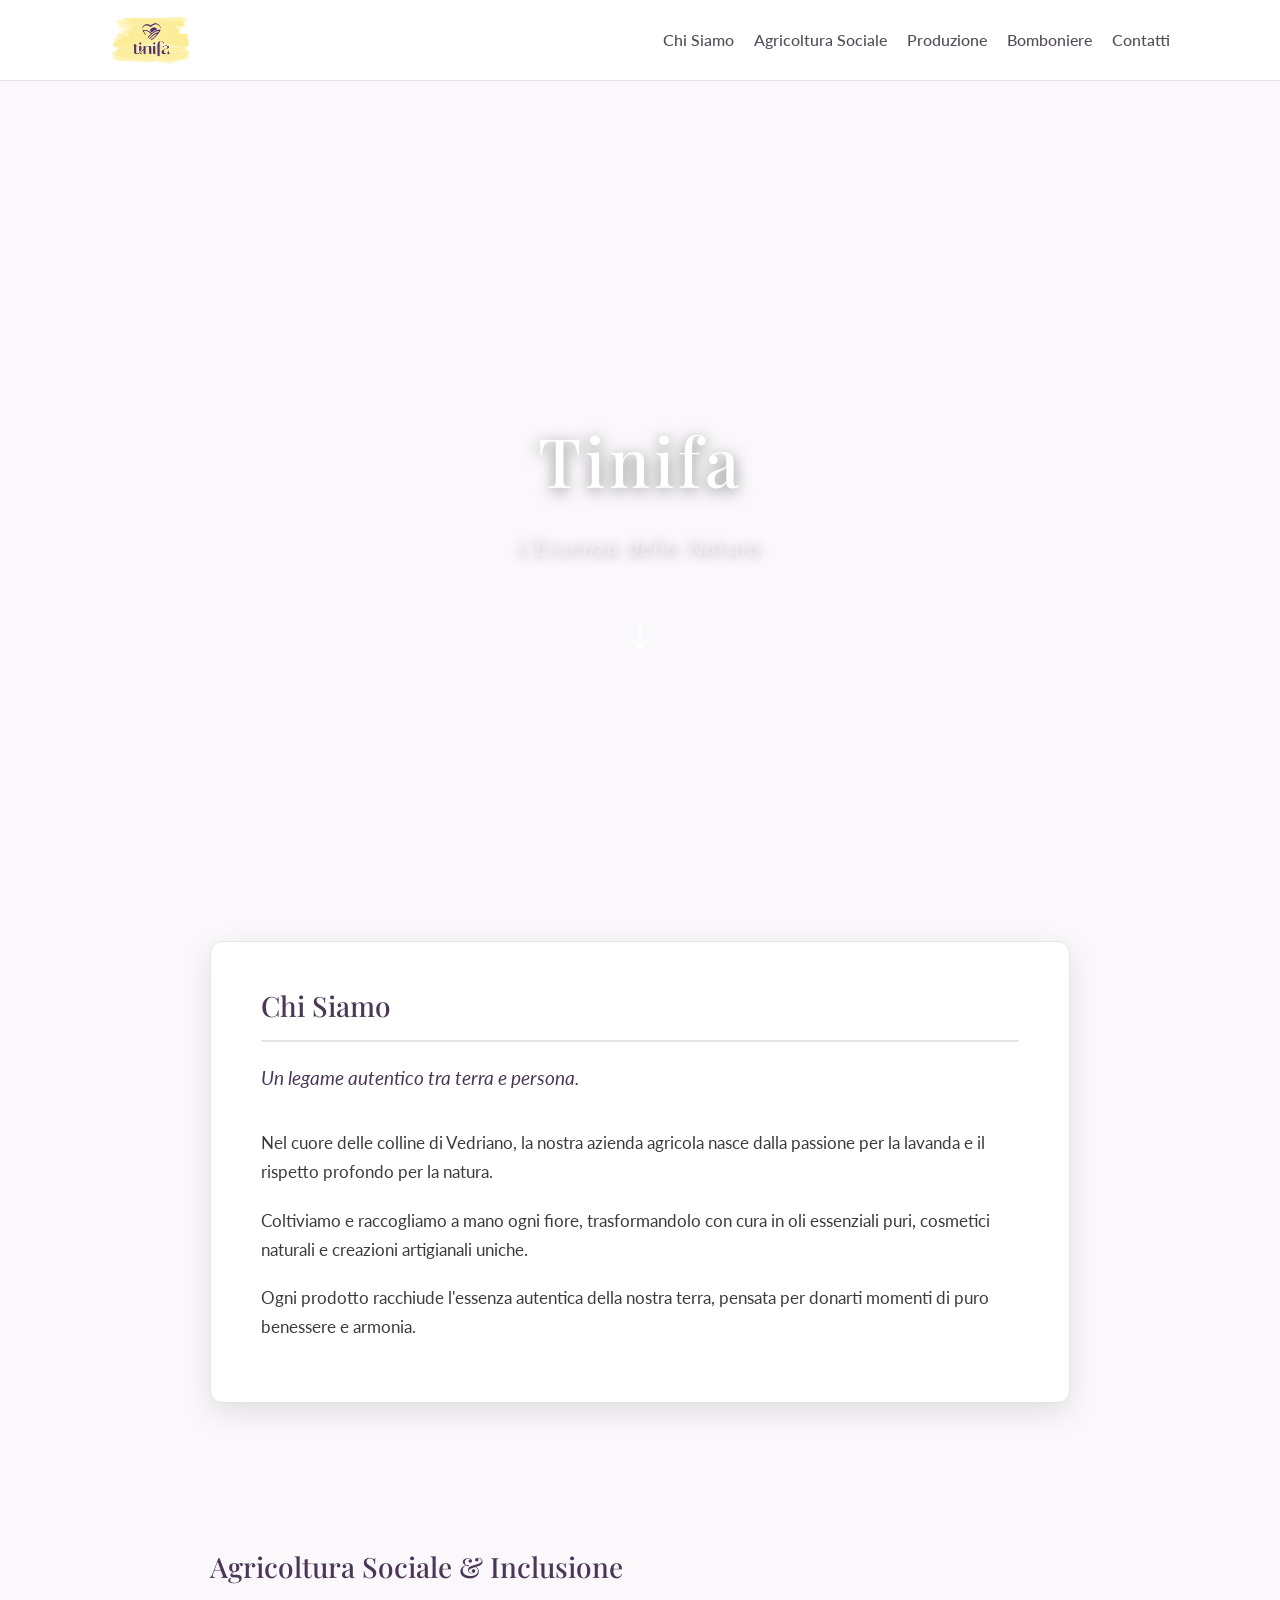
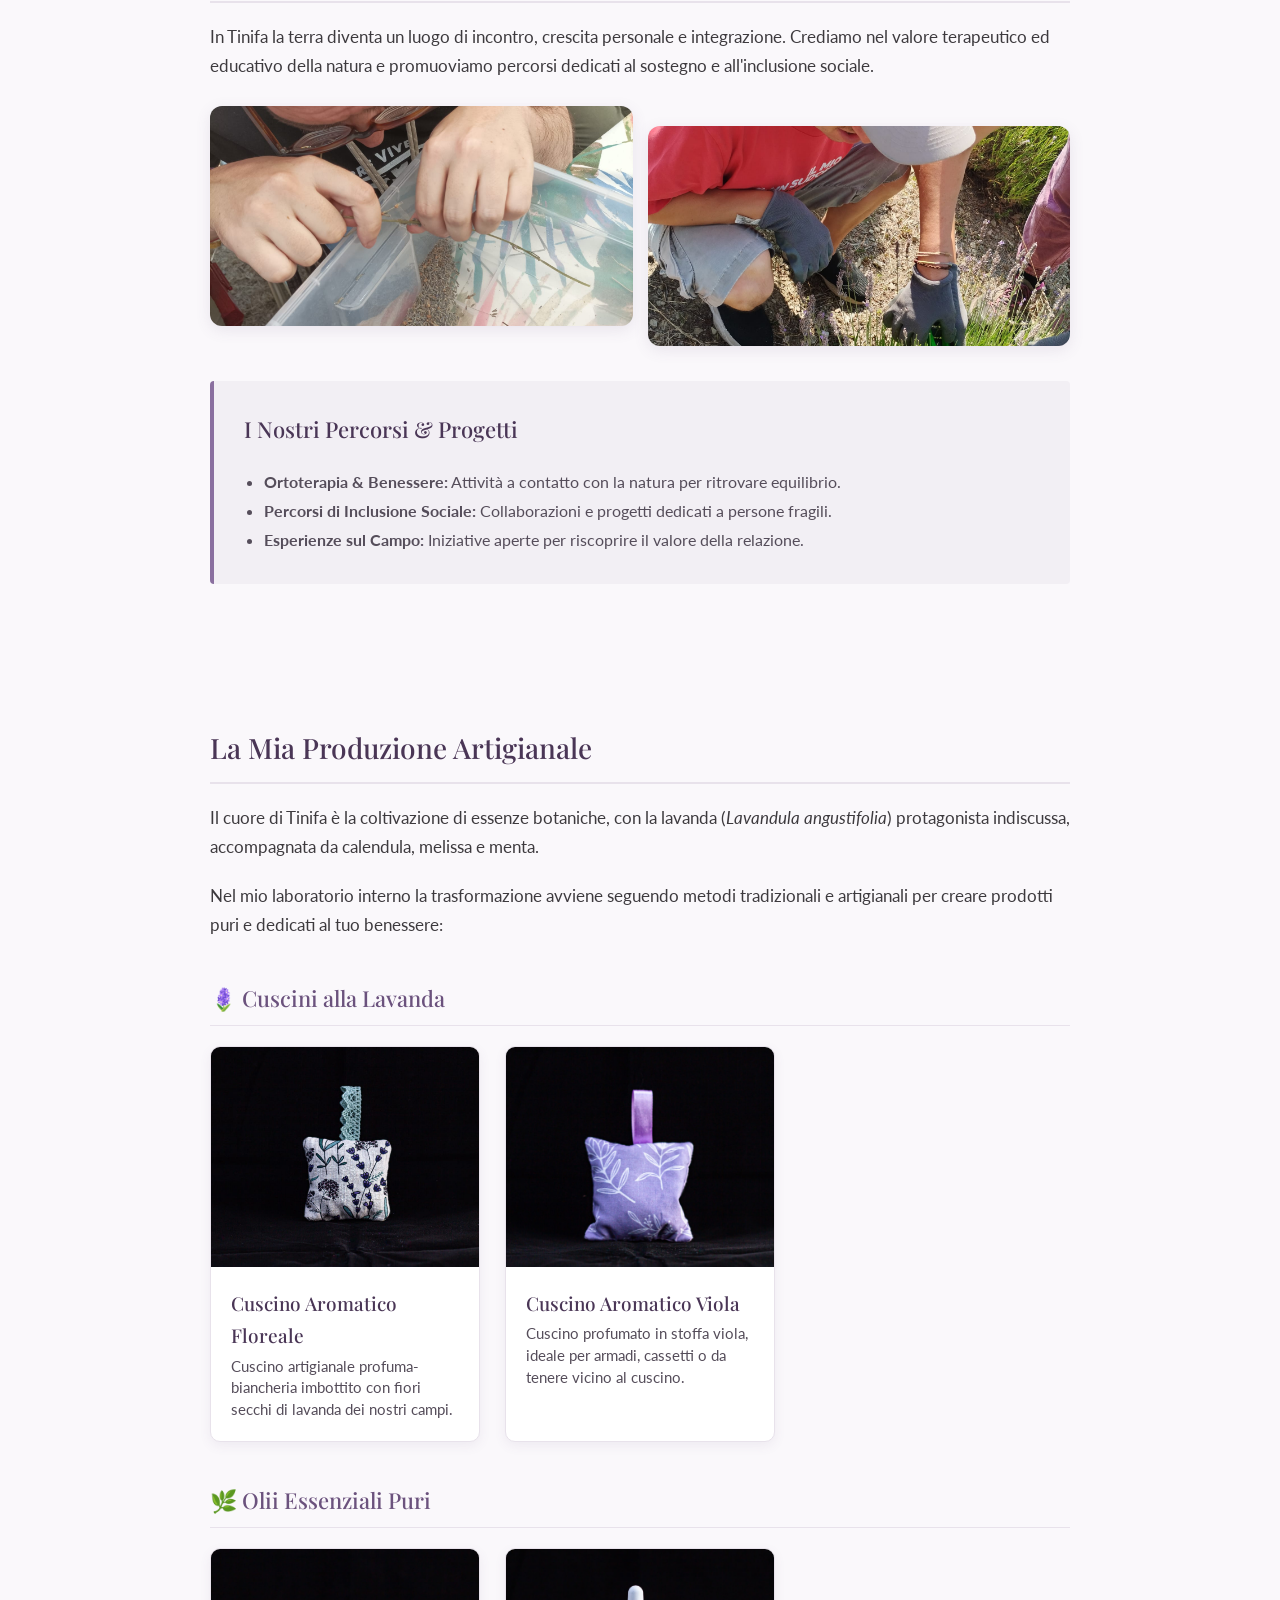
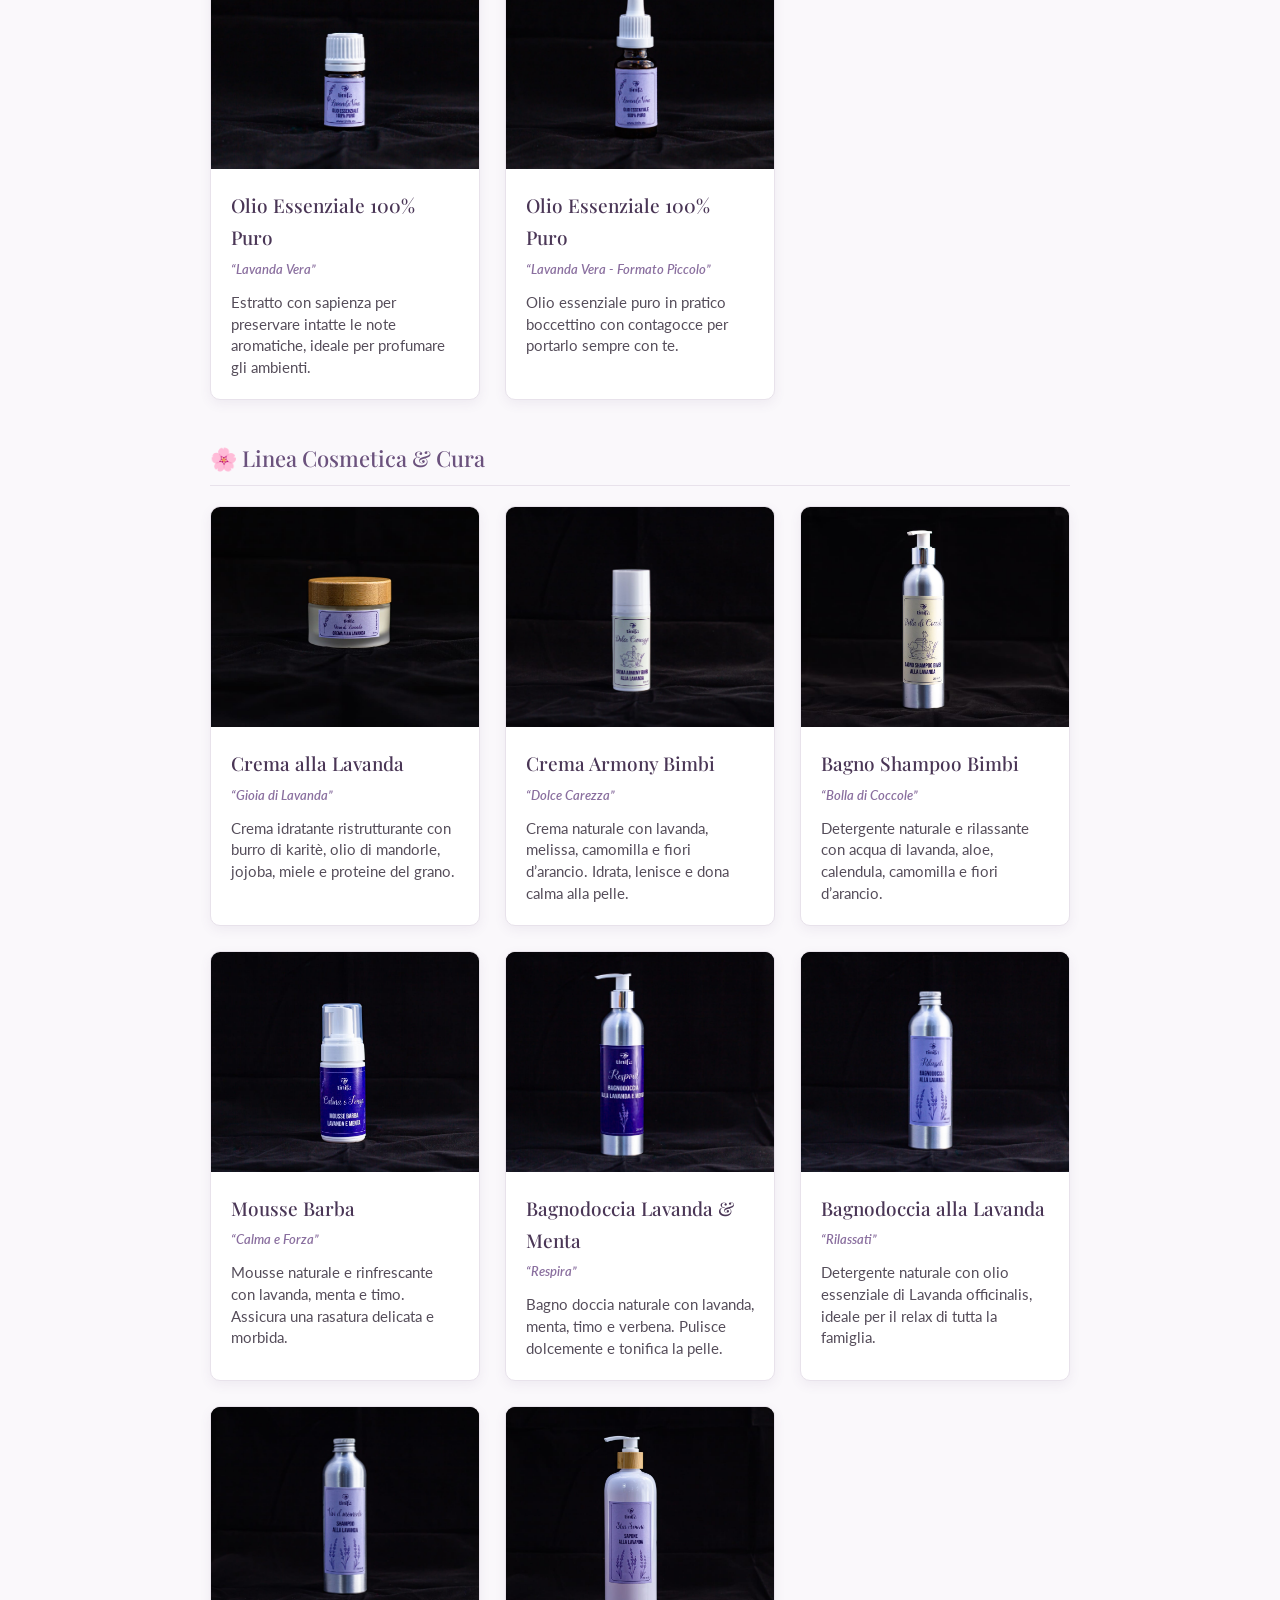
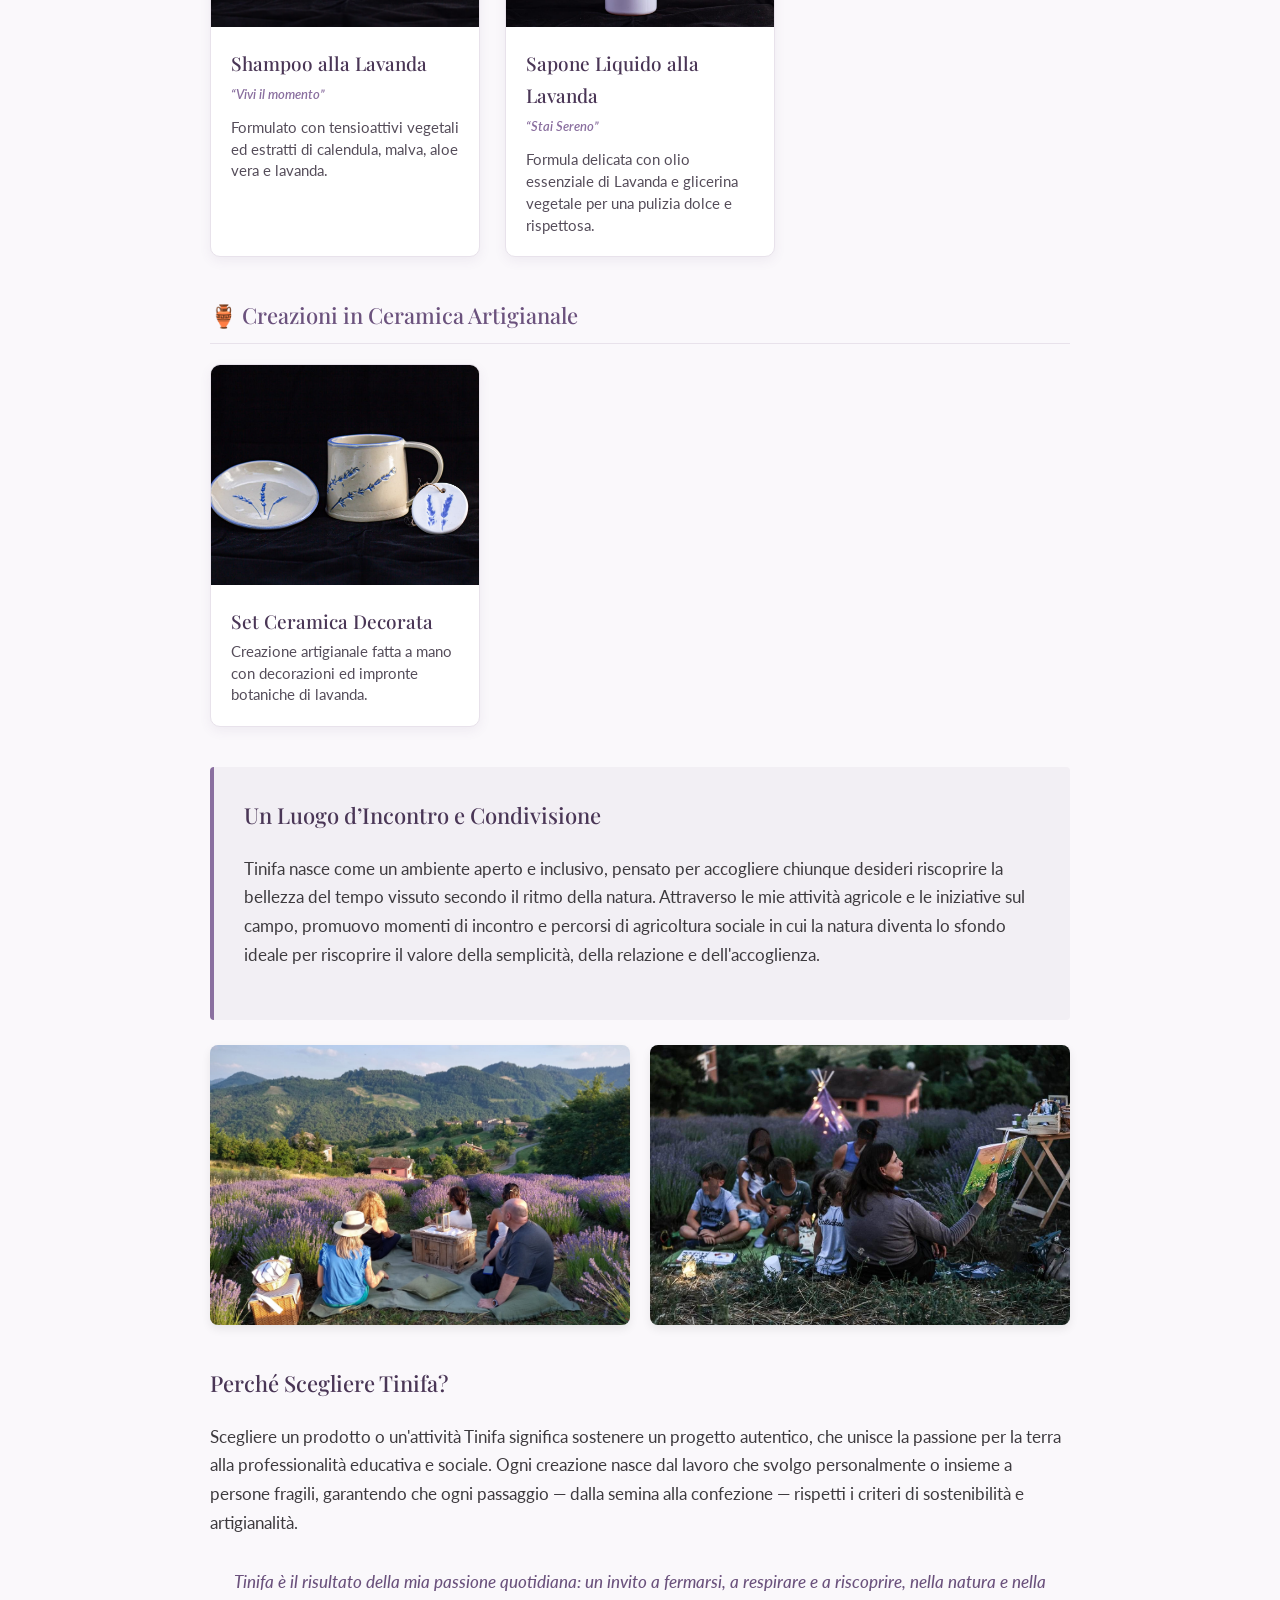
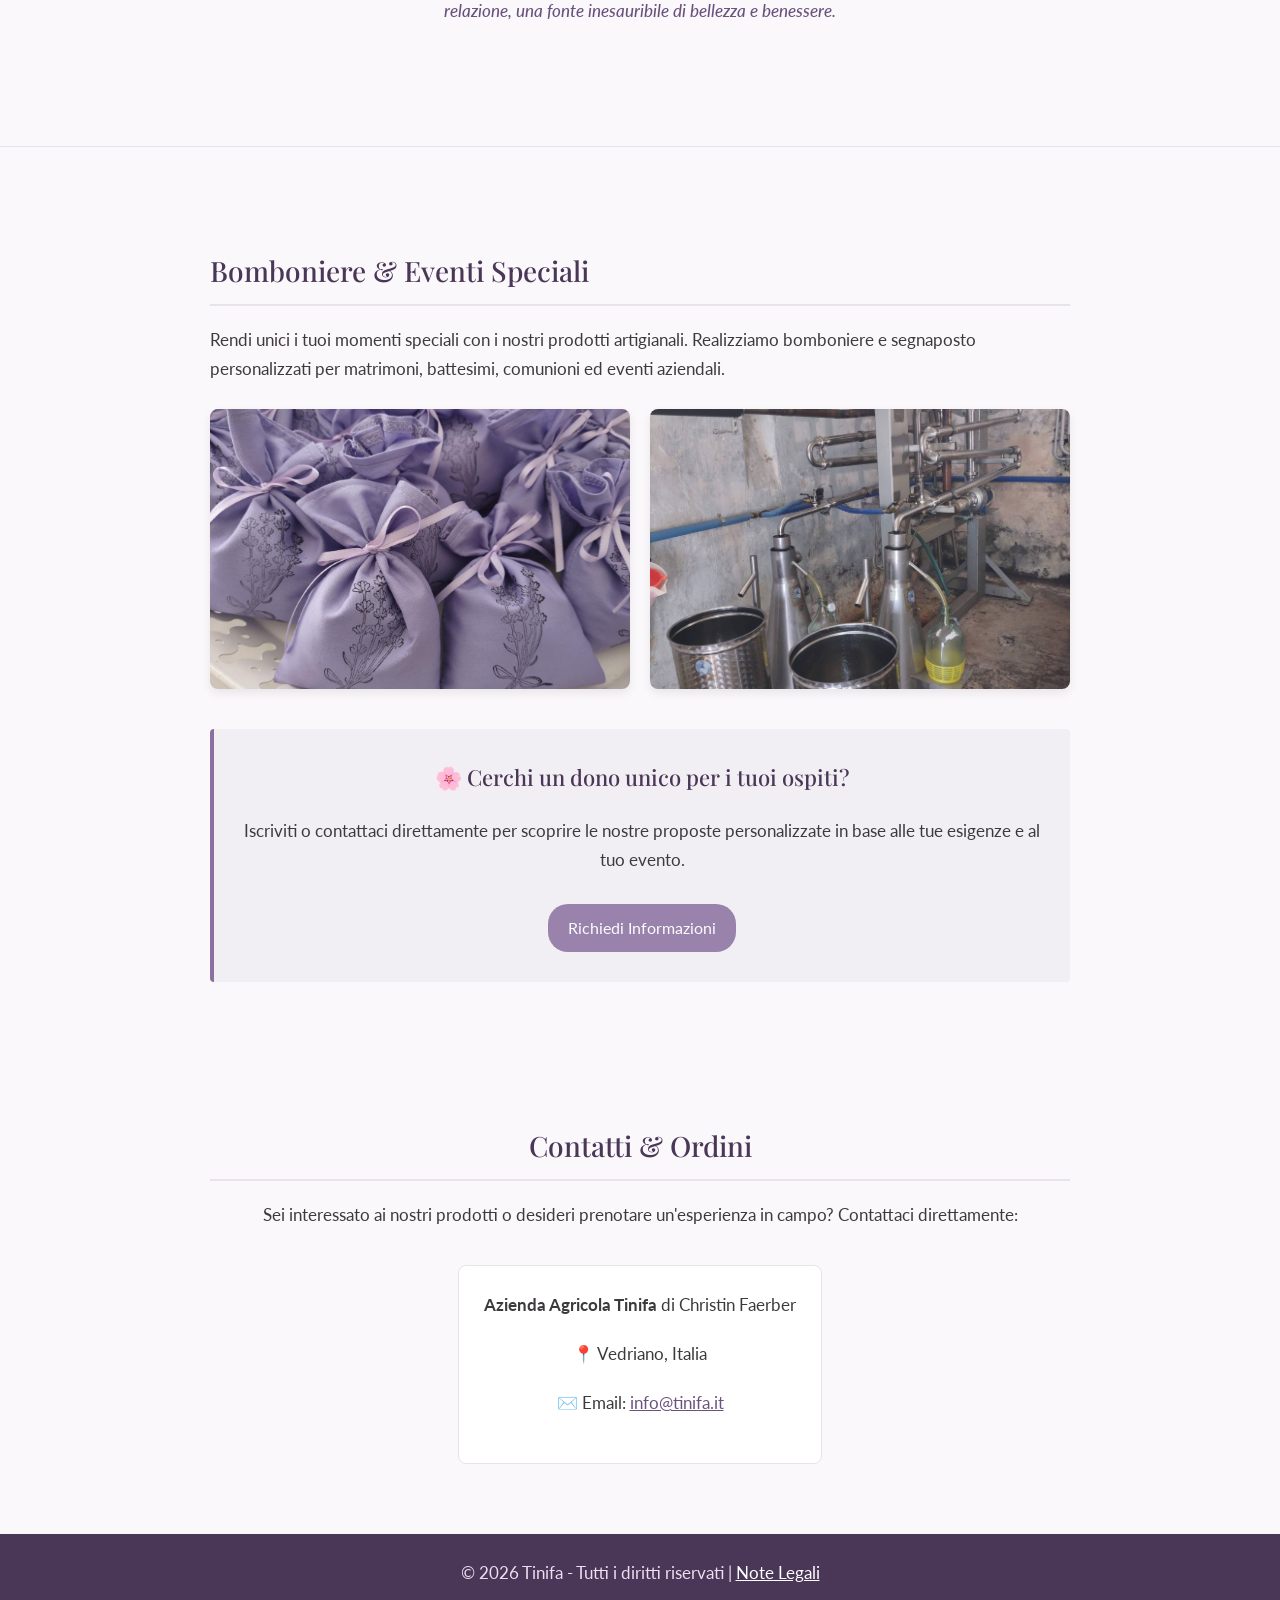
==== index.html @ de27b425 "Add files via upload" ====
<!DOCTYPE html>
<html lang="it">
<head>
    <meta charset="UTF-8">
    <meta name="viewport" content="width=device-width, initial-scale=1.0">
    <title>Tinifa | L’Essenza della Natura</title>
    
    <link rel="preconnect" href="https://fonts.googleapis.com">
    <link rel="preconnect" href="https://fonts.gstatic.com" crossorigin>
    <link href="https://fonts.googleapis.com/css2?family=Lato:ital,wght@0,300;0,400;0,700;1,300;1,400&family=Playfair+Display:ital,wght@0,400..700;1,400..700&display=swap" rel="stylesheet">

    <link rel="stylesheet" href="style.css">
</head>
<body>

    <header>
    <nav>
        <div class="logo">
            <a href="#"><img src="images/Logo.png" alt="Tinifa Logo" class="logo-img"></a>
        </div>

        <input type="checkbox" id="nav-toggle" class="nav-checkbox">

        <label for="nav-toggle" class="nav-icon">
            <span></span>
            <span></span>
            <span></span>
        </label>

        <ul>
            <li><a href="#chi-siamo">Chi Siamo</a></li>
            <li><a href="#agricoltura-sociale">Agricoltura Sociale</a></li>
            <li><a href="#produzione">Produzione</a></li>
            <li><a href="#bomboniere">Bomboniere</a></li>
            <li><a href="#contatti">Contatti</a></li>
        </ul>
    </nav>
</header>

    <section id="chi-siamo" class="hero-section">
        <div class="hero-slideshow">
            <div class="slide slide-1"></div>
            <div class="slide slide-2"></div>
            <div class="slide slide-3"></div>
        </div>

        <div class="hero-overlay">
            <div class="hero-content">
                <h1>Tinifa</h1>
                <p class="hero-subtitle">L’Essenza della Natura</p>
                <a href="#chi-siamo-text" class="scroll-down-arrow" aria-label="Scroll down">↓</a>
            </div>
        </div>
    </section>

    <section id="chi-siamo-text" class="philosophy-section">
        <div class="container">
            <div class="welcome-card">
                <div class="welcome-header">
                    <h2>Chi Siamo</h2>
                    <p class="intro">Un legame autentico tra terra e persona.</p>
                </div>

                <div class="read-more-container">
                    <input type="checkbox" id="read-more-toggle" class="read-more-toggle">
                    
                    <div class="more-content">
                        <p>Nel cuore delle colline di Vedriano, la nostra azienda agricola nasce dalla passione per la lavanda e il rispetto profondo per la natura.</p>
                        <p>Coltiviamo e raccogliamo a mano ogni fiore, trasformandolo con cura in oli essenziali puri, cosmetici naturali e creazioni artigianali uniche.</p>
                        <p>Ogni prodotto racchiude l'essenza autentica della nostra terra, pensata per donarti momenti di puro benessere e armonia.</p>
                    </div>

                    <label for="read-more-toggle" class="read-more-btn">
                        <span class="btn-text-more">Scopri la nostra storia ↓</span>
                        <span class="btn-text-less">Mostra meno ↑</span>
                    </label>
                </div>
            </div>
        </div>
    </section>



    <section id="agricoltura-sociale">
    <div class="container">
        <h2>Agricoltura Sociale & Inclusione</h2>
        <p>In Tinifa la terra diventa un luogo di incontro, crescita personale e integrazione. Crediamo nel valore terapeutico ed educativo della natura e promuoviamo percorsi dedicati al sostegno e all'inclusione sociale.</p>
        
        <div class="inclusion-mosaic">
            <div class="mosaic-card card-1">
                <img src="images/Inklusion1.jpg" alt="Tinifa Picknick nel campo">
                
            </div>
            <div class="mosaic-card card-2">
                <img src="images/Inklusion2.jpg" alt="Tinifa Lettura nel campo">
               
            </div>
        </div>

        <div class="highlight-box" style="margin-top: 35px;">
            <h3>I Nostri Percorsi & Progetti</h3>
            <ul style="margin-left: 20px; line-height: 1.8; color: #554d5a;">
                <li><strong>Ortoterapia & Benessere:</strong> Attività a contatto con la natura per ritrovare equilibrio.</li>
                <li><strong>Percorsi di Inclusione Sociale:</strong> Collaborazioni e progetti dedicati a persone fragili.</li>
                <li><strong>Esperienze sul Campo:</strong> Iniziative aperte per riscoprire il valore della relazione.</li>
            </ul>
        </div>
    </div>
</section>

    <section id="produzione">
        <div class="container">
            <h2>La Mia Produzione Artigianale</h2>
            <p>Il cuore di Tinifa è la coltivazione di essenze botaniche, con la lavanda (<em>Lavandula angustifolia</em>) protagonista indiscussa, accompagnata da calendula, melissa e menta.</p>
            <p>Nel mio laboratorio interno la trasformazione avviene seguendo metodi tradizionali e artigianali per creare prodotti puri e dedicati al tuo benessere:</p>

            <h3 class="category-title">🪻 Cuscini alla Lavanda</h3>
            <div class="product-grid">
                <div class="product-card">
                    <img src="images/prod-cuscino-fiori.jpg" alt="Cuscino Aromatico Floreale" class="product-img">
                    <div class="product-info">
                        <h3>Cuscino Aromatico Floreale</h3>
                        <p>Cuscino artigianale profuma-biancheria imbottito con fiori secchi di lavanda dei nostri campi.</p>
                    </div>
                </div>

                <div class="product-card">
                    <img src="images/prod-cuscino-viola.jpg" alt="Cuscino Aromatico Viola" class="product-img">
                    <div class="product-info">
                        <h3>Cuscino Aromatico Viola</h3>
                        <p>Cuscino profumato in stoffa viola, ideale per armadi, cassetti o da tenere vicino al cuscino.</p>
                    </div>
                </div>

                
            </div>

            <h3 class="category-title">🌿 Olii Essenziali Puri</h3>
            <div class="product-grid">
                <div class="product-card">
                    <img src="images/prod-olio-essenziale.jpg" alt="Olio Essenziale Lavanda 1" class="product-img">
                    <div class="product-info">
                        <h3>Olio Essenziale 100% Puro</h3>
                        <span class="product-slogan">“Lavanda Vera”</span>
                        <p>Estratto con sapienza per preservare intatte le note aromatiche, ideale per profumare gli ambienti.</p>
                    </div>
                </div>

                <div class="product-card">
                    <img src="images/prod-olio-essenziale2.jpg" alt="Olio Essenziale Lavanda 2" class="product-img">
                    <div class="product-info">
                        <h3>Olio Essenziale 100% Puro</h3>
                        <span class="product-slogan">“Lavanda Vera - Formato Piccolo”</span>
                        <p>Olio essenziale puro in pratico boccettino con contagocce per portarlo sempre con te.</p>
                    </div>
                </div>
            </div>

            <h3 class="category-title">🌸 Linea Cosmetica & Cura</h3>
            <div class="product-grid">
                <div class="product-card">
                    <img src="images/prod-crema.jpg" alt="Crema Gioia di Lavanda" class="product-img">
                    <div class="product-info">
                        <h3>Crema alla Lavanda</h3>
                        <span class="product-slogan">“Gioia di Lavanda”</span>
                        <p>Crema idratante ristrutturante con burro di karitè, olio di mandorle, jojoba, miele e proteine del grano.</p>
                    </div>
                </div>

                <div class="product-card">
                    <img src="images/prod-crema-bimbi.jpg" alt="Crema Armony Bimbi" class="product-img">
                    <div class="product-info">
                        <h3>Crema Armony Bimbi</h3>
                        <span class="product-slogan">“Dolce Carezza”</span>
                        <p>Crema naturale con lavanda, melissa, camomilla e fiori d’arancio. Idrata, lenisce e dona calma alla pelle.</p>
                    </div>
                </div>

                <div class="product-card">
                    <img src="images/prod-shampoo-bimbi.jpg" alt="Bagno Shampoo Bimbi" class="product-img">
                    <div class="product-info">
                        <h3>Bagno Shampoo Bimbi</h3>
                        <span class="product-slogan">“Bolla di Coccole”</span>
                        <p>Detergente naturale e rilassante con acqua di lavanda, aloe, calendula, camomilla e fiori d’arancio.</p>
                    </div>
                </div>

                <div class="product-card">
                    <img src="images/prod-mousee-barba.jpg" alt="Mousse Barba" class="product-img">
                    <div class="product-info">
                        <h3>Mousse Barba</h3>
                        <span class="product-slogan">“Calma e Forza”</span>
                        <p>Mousse naturale e rinfrescante con lavanda, menta e timo. Assicura una rasatura delicata e morbida.</p>
                    </div>
                </div>

                <div class="product-card">
                    <img src="images/prod-bagnodoccia-menta.jpg" alt="Bagnodoccia Menta" class="product-img">
                    <div class="product-info">
                        <h3>Bagnodoccia Lavanda & Menta</h3>
                        <span class="product-slogan">“Respira”</span>
                        <p>Bagno doccia naturale con lavanda, menta, timo e verbena. Pulisce dolcemente e tonifica la pelle.</p>
                    </div>
                </div>

                <div class="product-card">
                    <img src="images/prod-bagnodoccia-lavanda.jpg" alt="Bagnodoccia Lavanda" class="product-img">
                    <div class="product-info">
                        <h3>Bagnodoccia alla Lavanda</h3>
                        <span class="product-slogan">“Rilassati”</span>
                        <p>Detergente naturale con olio essenziale di Lavanda officinalis, ideale per il relax di tutta la famiglia.</p>
                    </div>
                </div>

                <div class="product-card">
                    <img src="images/prod-shampoo-lavanda.jpg" alt="Shampoo Lavanda" class="product-img">
                    <div class="product-info">
                        <h3>Shampoo alla Lavanda</h3>
                        <span class="product-slogan">“Vivi il momento”</span>
                        <p>Formulato con tensioattivi vegetali ed estratti di calendula, malva, aloe vera e lavanda.</p>
                    </div>
                </div>

                <div class="product-card">
                    <img src="images/prod-sapone-liquido.jpg" alt="Sapone Liquido Lavanda" class="product-img">
                    <div class="product-info">
                        <h3>Sapone Liquido alla Lavanda</h3>
                        <span class="product-slogan">“Stai Sereno”</span>
                        <p>Formula delicata con olio essenziale di Lavanda e glicerina vegetale per una pulizia dolce e rispettosa.</p>
                    </div>
                </div>
            </div>
            <h3 class="category-title">🏺 Creazioni in Ceramica Artigianale</h3>
		<div class="product-grid">
		<div class="product-card">
                    <img src="images/prod-ceramica-set.jpg" alt="Set Ceramica Decorata" class="product-img">
                    <div class="product-info">
                        <h3>Set Ceramica Decorata</h3>
                        <p>Creazione artigianale fatta a mano con decorazioni ed impronte botaniche di lavanda.</p>
                    </div>
                </div>
		</div>

            <div class="highlight-box">
                <h3>Un Luogo d’Incontro e Condivisione</h3>
                <p>Tinifa nasce come un ambiente aperto e inclusivo, pensato per accogliere chiunque desideri riscoprire la bellezza del tempo vissuto secondo il ritmo della natura. Attraverso le mie attività agricole e le iniziative sul campo, promuovo momenti di incontro e percorsi di agricoltura sociale in cui la natura diventa lo sfondo ideale per riscoprire il valore della semplicità, della relazione e dell'accoglienza.</p>
            </div>

            <div class="image-gallery">
                <div class="gallery-item">
                    <img src="images/luogo-1.jpg" alt="Tinifa Picknick nel campo">
                </div>
                <div class="gallery-item">
                    <img src="images/luogo-2.jpg" alt="Tinifa Lettura nel campo">
                </div>
            </div>
            <p class="slider-hint">👈 Scorri per vedere di più 👉</p>

            <div style="margin-top: 40px;">
                <h3>Perché Scegliere Tinifa?</h3>
                <p>Scegliere un prodotto o un'attività Tinifa significa sostenere un progetto autentico, che unisce la passione per la terra alla professionalità educativa e sociale. Ogni creazione nasce dal lavoro che svolgo personalmente o insieme a persone fragili, garantendo che ogni passaggio — dalla semina alla confezione — rispetti i criteri di sostenibilità e artigianalità.</p>
                <p class="final-invite">Tinifa è il risultato della mia passione quotidiana: un invito a fermarsi, a respirare e a riscoprire, nella natura e nella relazione, una fonte inesauribile di bellezza e benessere.</p>
            </div>
        </div>
    </section>

    <hr>

    <section id="bomboniere">
        <div class="container">
            <h2>Bomboniere & Eventi Speciali</h2>
            <p>Rendi unici i tuoi momenti speciali con i nostri prodotti artigianali. Realizziamo bomboniere e segnaposto personalizzati per matrimoni, battesimi, comunioni ed eventi aziendali.</p>
<div class="image-gallery">
                	<div class="gallery-item">
                    		<img src="images/aromatische_kissen.jpg" alt="Tinifa Picknick nel campo">
               		 </div>
                <div class="gallery-item">
                    <img src="images/Extraktion_Öl.jpg" alt="Tinifa Lettura nel campo">
                </div>
            </div>
            <p class="slider-hint">👈 Scorri per vedere di più 👉</p>

            <div class="highlight-box" style="text-align: center;">
                <h3>🌸 Cerchi un dono unico per i tuoi ospiti?</h3>
                <p>Iscriviti o contattaci direttamente per scoprire le nostre proposte personalizzate in base alle tue esigenze e al tuo evento.</p>
                <a href="#contatti" class="scroll-down-arrow" style="animation: none; font-size: 16px; background-color: #8a6f9f; color: #ffffff; padding: 10px 20px; border-radius: 20px; text-decoration: none; display: inline-block; margin-top: 10px;">Richiedi Informazioni</a>
		

            </div>

        </div>
    </section>

    <section id="contatti">
        <div class="container" style="text-align: center;">
            <h2>Contatti & Ordini</h2>
            <p>Sei interessato ai nostri prodotti o desideri prenotare un'esperienza in campo? Contattaci direttamente:</p>
            <div class="contact-details">
                <p><strong>Azienda Agricola Tinifa</strong> di Christin Faerber</p>
                <p>📍 Vedriano, Italia</p>
                <p>✉️ Email: <a href="mailto:info@tinifa.it" style="color: #6b527d;">info@tinifa.it</a></p>
            </div>
        </div>
    </section>

    <footer>
        <p>&copy; 2026 Tinifa - Tutti i diritti riservati | <a href="#impressum">Note Legali</a></p>
    </footer>

    <div id="impressum" class="modal-overlay">
        <div class="modal-box">
            <a href="#" class="close-btn">&times;</a>
            <h2>Note Legali (Impressum)</h2>
            <div class="impressum-content">
                <p><strong>Tinifa Azienda Agricola</strong> di Christin Faerber</p>
                <p>📍 Sede Legale: Vedriano, Italia</p>
                <p>✉️ E-Mail: <a href="mailto:info@tinifa.it">info@tinifa.it</a></p>
                <p class="disclaimer">
                    <em>Responsabilità per i contenuti:</em> I contenuti di questo sito sono stati creati con la massima cura. Tuttavia, non ci assumiamo alcuna responsabilità per l'esattezza, la completezza e l'attualità dei contenuti.
                </p>
            </div>
        </div>
        <a href="#" class="modal-backdrop-close"></a>
    </div>

</body>
</html>
---- style.css ----
html {
    scroll-behavior: smooth;
    scroll-padding-top: 90px;
}

* {
    margin: 0;
    padding: 0;
    box-sizing: border-box;
}

body {
    font-family: 'Lato', Arial, sans-serif;
    color: #3d3a3e;
    background-color: #faf8fb;
    line-height: 1.7;
}

.container {
    max-width: 900px;
    margin: 0 auto;
    padding: 40px 20px;
}

header {
    background-color: rgba(255, 255, 255, 0.95);
    position: sticky;
    top: 0;
    z-index: 100;
    border-bottom: 1px solid #e8e2eb;
}

nav {
    display: flex;
    justify-content: space-between;
    align-items: center;
    max-width: 1100px;
    margin: 0 auto;
    padding: 15px 20px;
}

.logo-img {
    height: 50px;
    width: auto;
    display: block;
}

/* Desktop Navigation */
nav ul {
    display: flex;
    list-style: none;
}

nav ul li {
    margin-left: 20px;
}

nav ul li a {
    text-decoration: none;
    color: #554d5a;
    font-weight: 500;
    transition: color 0.3s;
}

nav ul li a:hover {
    color: #8a6f9f;
}

/* --- NEU: Mobile Navigation (Checkbox & Hamburger Menü) --- */
.nav-checkbox {
    display: none; /* Checkbox wird unsichtbar gemacht */
}

.nav-icon {
    display: none; /* Standardmäßig auf Desktop ausgeblendet */
    flex-direction: column;
    justify-content: space-between;
    width: 28px;
    height: 20px;
    cursor: pointer;
}

.nav-icon span {
    display: block;
    height: 2px;
    width: 100%;
    background-color: #4a3656;
    border-radius: 2px;
    transition: all 0.3s ease;
}

.hero-section {
    height: 100vh; 
    position: relative;
    overflow: hidden;
    display: flex;
    align-items: center;
    justify-content: center;
}

.hero-slideshow {
    position: absolute;
    top: 0;
    left: 0;
    width: 100%;
    height: 100%;
    z-index: 1;
}

.slide {
    position: absolute;
    top: 0;
    left: 0;
    width: 100%;
    height: 100%;
    background-size: cover;
    background-position: center;
    opacity: 0;
    animation: fadeSlideshow 15s infinite ease-in-out;
}

.slide-1 {
    background-image: url('images/hero.jpg');
    animation-delay: 0s;
}

.slide-2 {
    background-image: url('images/hero2.jpg');
    animation-delay: 5s;
}

.slide-3 {
    background-image: url('images/hero3.jpg');
    animation-delay: 10s;
}

@keyframes fadeSlideshow {
    0% { opacity: 0; }
    10% { opacity: 1; }
    33% { opacity: 1; }
    43% { opacity: 0; }
    100% { opacity: 0; }
}

.hero-overlay {
    position: relative;
    z-index: 2; 
    background: transparent;
    width: 100%;
    height: 100%;
    display: flex;
    align-items: center;
    justify-content: center;
}

.hero-content {
    text-align: center;
    color: #ffffff;
    padding: 0 20px;
}

.hero-content h1 {
    font-family: 'Playfair Display', Georgia, serif;
    font-size: 68px;
    color: #ffffff;
    letter-spacing: 4px;
    margin-bottom: 10px;
    text-shadow: 0 3px 15px rgba(0, 0, 0, 0.5);
}

.hero-subtitle {
    font-size: 22px;
    font-style: italic;
    font-weight: 300;
    letter-spacing: 2px;
    color: #f3edf7;
    text-shadow: 0 2px 10px rgba(0, 0, 0, 0.5);
    margin-bottom: 40px;
}

.scroll-down-arrow {
    display: inline-block;
    color: #ffffff;
    font-size: 32px;
    text-decoration: none;
    animation: bounce 2s infinite;
    opacity: 0.85;
}

@keyframes bounce {
    0%, 20%, 50%, 80%, 100% { transform: translateY(0); }
    40% { transform: translateY(-10px); }
    60% { transform: translateY(-5px); }
}

.philosophy-section {
    position: relative;
    z-index: 10;
    padding-top: 0;
    background-color: #faf8fb;
}

.welcome-card {
    background: #ffffff;
    padding: 40px 50px;
    border-radius: 12px;
    box-shadow: 0 10px 30px rgba(0, 0, 0, 0.1);
    margin-top: -80px;
    border: 1px solid #e8e2eb;
}

.intro {
    font-size: 19px;
    font-style: italic;
    color: #4a3656;
}

section {
    padding: 30px 0;
}

h1, h2, h3 {
    font-family: 'Playfair Display', Georgia, serif;
    color: #4a3656;
    margin-bottom: 20px;
    font-weight: 500;
}

h2 { 
    font-size: 28px; 
    border-bottom: 2px solid #e8e2eb; 
    padding-bottom: 10px; 
}

h3 { 
    font-size: 22px; 
}

p {
    margin-bottom: 20px;
    font-size: 17px;
}

.category-title {
    font-size: 22px;
    color: #6b527d;
    margin-top: 40px;
    margin-bottom: 20px;
    border-bottom: 1px solid #e8e2eb;
    padding-bottom: 8px;
}

.product-grid {
    display: grid;
    grid-template-columns: repeat(auto-fill, minmax(260px, 1fr));
    gap: 25px;
    margin-bottom: 30px;
}

.product-card {
    background: #ffffff;
    border-radius: 10px;
    border: 1px solid #e8e2eb;
    box-shadow: 0 4px 12px rgba(107, 82, 125, 0.08);
    overflow: hidden;
    transition: transform 0.3s ease, box-shadow 0.3s ease;
    display: flex;
    flex-direction: column;
}

.product-card:hover {
    transform: translateY(-5px);
    box-shadow: 0 8px 20px rgba(107, 82, 125, 0.15);
}

.product-img {
    width: 100%;
    height: 220px;
    object-fit: cover;
    background-color: #111;
    display: block;
}

.product-info {
    padding: 20px;
    display: flex;
    flex-direction: column;
    flex-grow: 1;
}

.product-info h3 {
    font-size: 19px;
    color: #4a3656;
    margin-bottom: 4px;
}

.product-slogan {
    font-size: 13px;
    font-style: italic;
    color: #8a6f9f;
    font-weight: 600;
    margin-bottom: 12px;
    display: block;
}

.product-info p {
    font-size: 14.5px;
    color: #554d5a;
    line-height: 1.5;
    margin-bottom: 0;
}

.highlight-box {
    background-color: #f2eff4;
    padding: 30px;
    border-left: 4px solid #8a6f9f;
    border-radius: 4px;
    margin-top: 40px;
}

.image-gallery {
    display: flex;
    gap: 20px;
    margin-top: 25px;
    margin-bottom: 15px;
}

.gallery-item {
    flex: 1;
}

.gallery-item img {
    width: 100%;
    height: 280px;
    object-fit: cover;
    border-radius: 8px;
    box-shadow: 0 4px 10px rgba(0, 0, 0, 0.08);
    display: block;
}

.slider-hint {
    display: none; 
}

.final-invite {
    font-weight: 500;
    color: #6b527d;
    font-style: italic;
    text-align: center;
    margin-top: 30px;
}

hr {
    border: 0;
    height: 1px;
    background: #e8e2eb;
    margin: 30px 0;
}

.contact-details {
    background: #ffffff;
    padding: 25px;
    border-radius: 8px;
    border: 1px solid #e8e2eb;
    display: inline-block;
    margin-top: 15px;
}

footer {
    background-color: #4a3656;
    color: #ebdff2;
    text-align: center;
    padding: 25px;
    font-size: 14px;
}

footer a {
    color: #ffffff;
    text-decoration: underline;
}

.modal-overlay {
    position: fixed;
    top: 0;
    left: 0;
    width: 100%;
    height: 100%;
    background: rgba(0, 0, 0, 0.6);
    backdrop-filter: blur(4px);
    z-index: 1000;
    display: flex;
    align-items: center;
    justify-content: center;
    opacity: 0;
    visibility: hidden;
    transition: opacity 0.3s ease, visibility 0.3s ease;
}

.modal-overlay:target {
    opacity: 1;
    visibility: visible;
}

.modal-box {
    background: #ffffff;
    padding: 35px 30px;
    border-radius: 12px;
    max-width: 550px;
    width: 90%;
    position: relative;
    z-index: 1001;
    box-shadow: 0 10px 30px rgba(0, 0, 0, 0.25);
    transform: translateY(-20px);
    transition: transform 0.3s ease;
}

.modal-overlay:target .modal-box {
    transform: translateY(0);
}

.close-btn {
    position: absolute;
    top: 15px;
    right: 20px;
    font-size: 28px;
    color: #8a6f9f;
    text-decoration: none;
    font-weight: bold;
    line-height: 1;
    transition: color 0.2s;
}

.close-btn:hover {
    color: #4a3656;
}

.modal-backdrop-close {
    position: absolute;
    top: 0;
    left: 0;
    width: 100%;
    height: 100%;
    z-index: 1000;
    cursor: default;
}

.impressum-content {
    font-size: 15px;
    color: #3d3a3e;
    margin-top: 15px;
}

.impressum-content p {
    margin-bottom: 10px;
}

.impressum-content .disclaimer {
    margin-top: 15px;
    padding-top: 15px;
    border-top: 1px solid #e8e2eb;
    font-size: 13px;
    color: #777;
}

/* --- MOBILE RESPONSIVE STYLES --- */
@media (max-width: 768px) {
    html {
        scroll-padding-top: 130px;
    }

    nav {
        flex-wrap: wrap;
        justify-content: space-between;
    }

    /* Das Hamburger-Icon wird auf dem Handy sichtbar */
    .nav-icon {
        display: flex;
    }

    /* Das ursprüngliche Desktop-Menü (ul) umwandeln in das ausklappbare Mobile-Menü */
    nav ul {
        flex-direction: column;
        width: 100%;
        max-height: 0;
        overflow: hidden;
        align-items: center; /* Zentriert alle Reiter horizontal perfekt */
        transition: max-height 0.4s ease-in-out;
        padding: 0;
        margin: 0;
    }

    nav ul li {
        margin: 12px 0;
    }

    nav ul li a {
        font-size: 1.1rem;
        letter-spacing: 1px;
    }

    /* DIE MAGIE: Wenn Checkbox angehakt ist, klappt das Menü auf */
    .nav-checkbox:checked ~ ul {
        max-height: 350px; /* Genug Platz für alle Reiter untereinander */
        border-top: 1px solid #e8e2eb;
        margin-top: 15px;
        padding-top: 15px;
    }

    .hero-content h1 {
        font-size: 44px;
    }

    .hero-subtitle {
        font-size: 18px;
    }

    .welcome-card {
        padding: 25px 20px;
        margin-top: -50px;
    }

    h1 { font-size: 26px; }
    h2 { font-size: 24px; }

    .image-gallery {
        overflow-x: auto;
        scroll-snap-type: x mandatory;
        -webkit-overflow-scrolling: touch;
        gap: 0;
        padding-bottom: 8px;
    }

    .gallery-item {
        flex: 0 0 100%;
        scroll-snap-align: center;
        padding: 0 10px;
    }

    .gallery-item img {
        height: 240px;
    }

    .slider-hint {
        display: block;
        text-align: center;
        font-size: 13px;
        color: #8a6f9f;
        margin-top: 5px;
        margin-bottom: 25px;
        font-style: italic;
    }

    .image-gallery::-webkit-scrollbar {
        height: 4px;
    }

    .image-gallery::-webkit-scrollbar-track {
        background: #ebdff2;
        border-radius: 10px;
    }

    .image-gallery::-webkit-scrollbar-thumb {
        background: #8a6f9f;
        border-radius: 10px;
    }
}

.read-more-toggle {
    display: none;
}

.more-content {
    display: none;
    padding-top: 15px;
    animation: fadeInText 0.4s ease-in-out;
}

.read-more-toggle:checked ~ .more-content {
    display: block;
}

.read-more-btn {
    display: inline-block;
    padding: 10px 22px;
    background-color: #faf8fb;
    color: #6b527d;
    border: 1px solid #e8e2eb;
    border-radius: 25px;
    font-size: 14px;
    font-weight: 600;
    cursor: pointer;
    text-align: center;
    transition: all 0.3s ease;
    margin-top: 15px;
}

.read-more-btn:hover {
    background-color: #8a6f9f;
    color: #ffffff;
    border-color: #8a6f9f;
    box-shadow: 0 4px 12px rgba(138, 111, 159, 0.2);
}

.read-more-toggle:not(:checked) ~ .read-more-btn .btn-text-less {
    display: none;
}

.read-more-toggle:checked ~ .read-more-btn .btn-text-more {
    display: none;
}

@keyframes fadeInText {
    from {
        opacity: 0;
        transform: translateY(-8px);
    }
    to {
        opacity: 1;
        transform: translateY(0);
    }
}

@media (min-width: 769px) {
    .read-more-btn {
        display: none !important;
    }
    
    .more-content {
        display: block !important;
    }
}

/* ==========================================
   MAGAZIN-GRID (GARANTIERT OHNE WEISSE RÄNDER)
   ========================================== */

.inclusion-mosaic {
    display: grid !important;
    grid-template-columns: 1fr 1fr !important; /* 2 Spalten nebeneinander */
    gap: 15px !important;
    margin-top: 25px !important;
}

.mosaic-card {
    position: relative !important;
    border-radius: 12px !important;
    overflow: hidden !important; /* Schneidet überstehende Ränder sauber ab */
    background-color: #f2eff4 !important;
    width: 100% !important;
    height: 220px !important;    /* Erzwingt eine feste Kartenhöhe */
    box-shadow: 0 4px 15px rgba(107, 82, 125, 0.12) !important;
}

/* Erzwingt, dass das Bild exakt so groß ist wie die Karte */
.mosaic-card img {
    width: 100% !important;
    height: 100% !important;
    min-width: 100% !important;
    min-height: 100% !important;
    object-fit: cover !important; /* Füllt die Karte komplett aus, ohne Weißraum */
    object-position: center !important;
    display: block !important;
}

/* Versetzter Magazin-Look fürs 2. Bild */
.mosaic-card.card-2 {
    margin-top: 20px !important;
}

.mosaic-tag {
    position: absolute !important;
    bottom: 10px !important;
    left: 10px !important;
    background: rgba(255, 255, 255, 0.9) !important;
    color: #4a3656 !important;
    padding: 4px 12px !important;
    border-radius: 20px !important;
    font-size: 12px !important;
    font-weight: 700 !important;
    z-index: 2 !important;
}
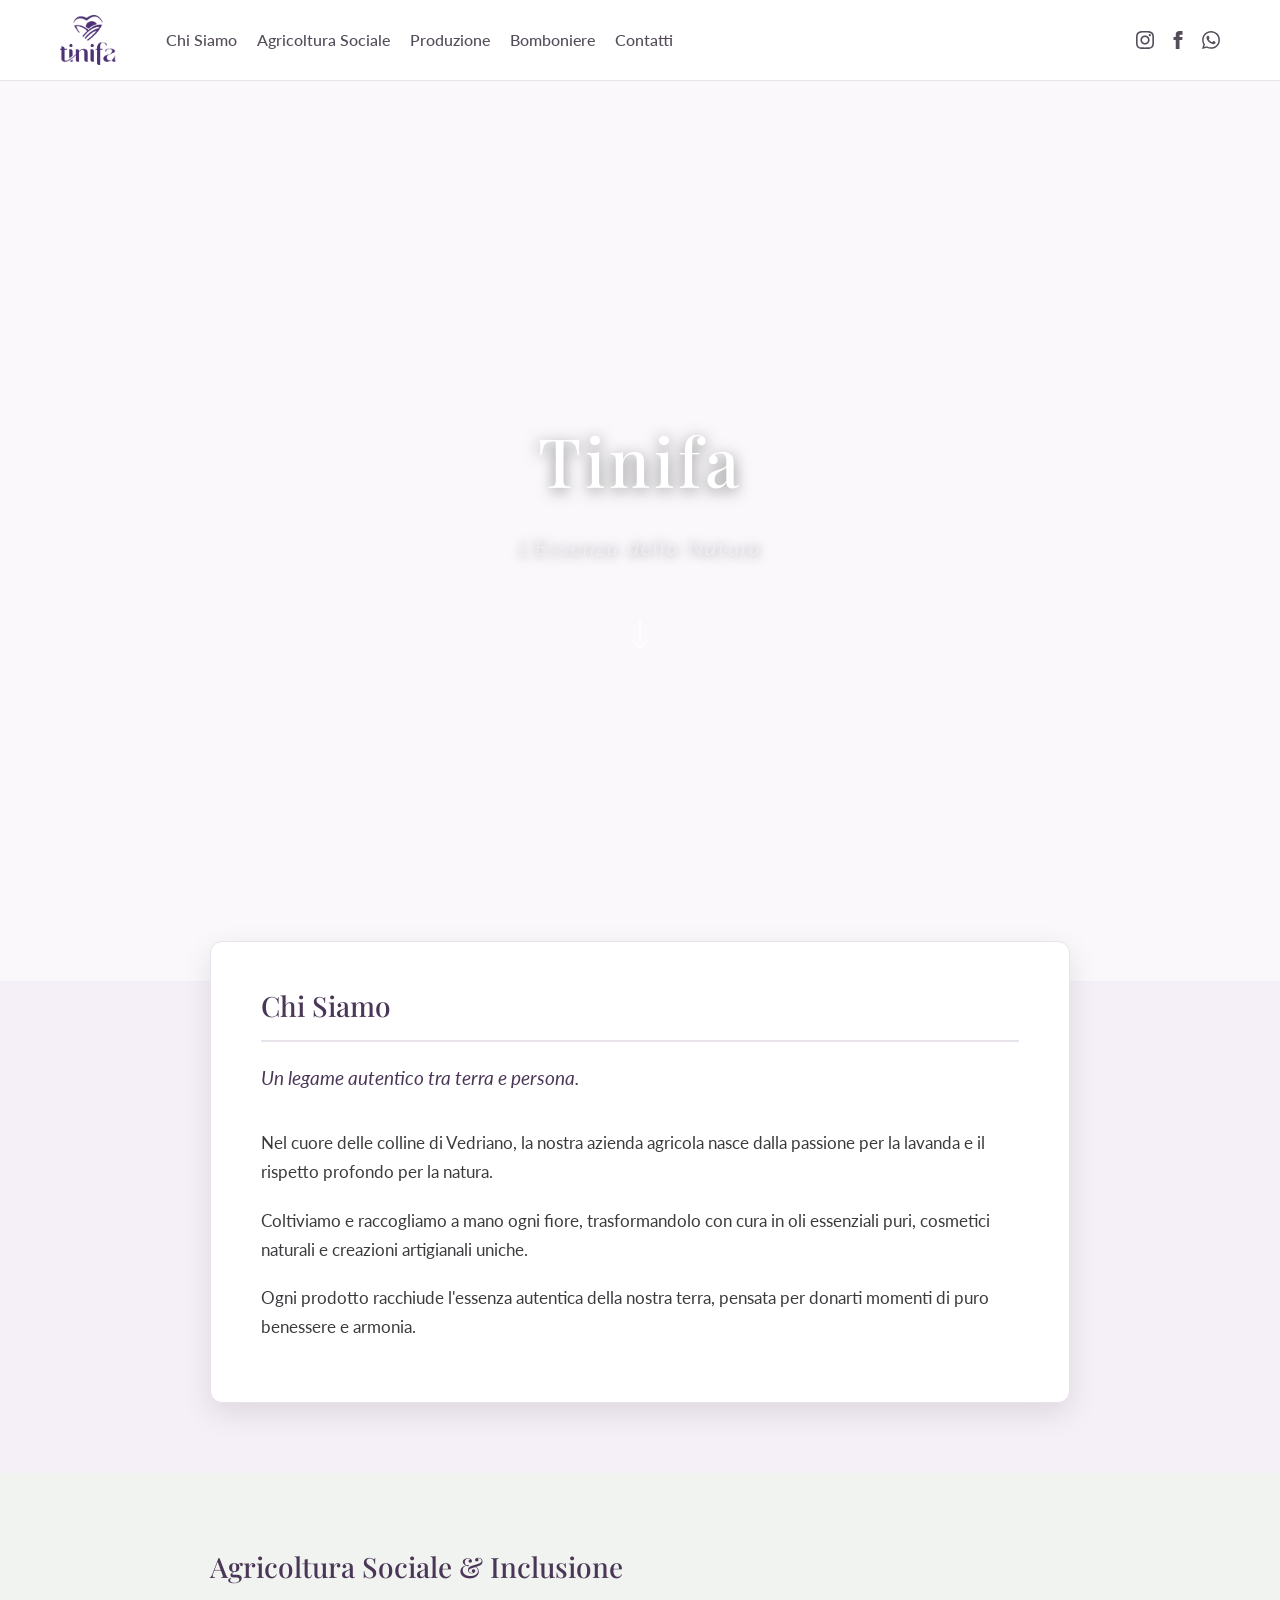
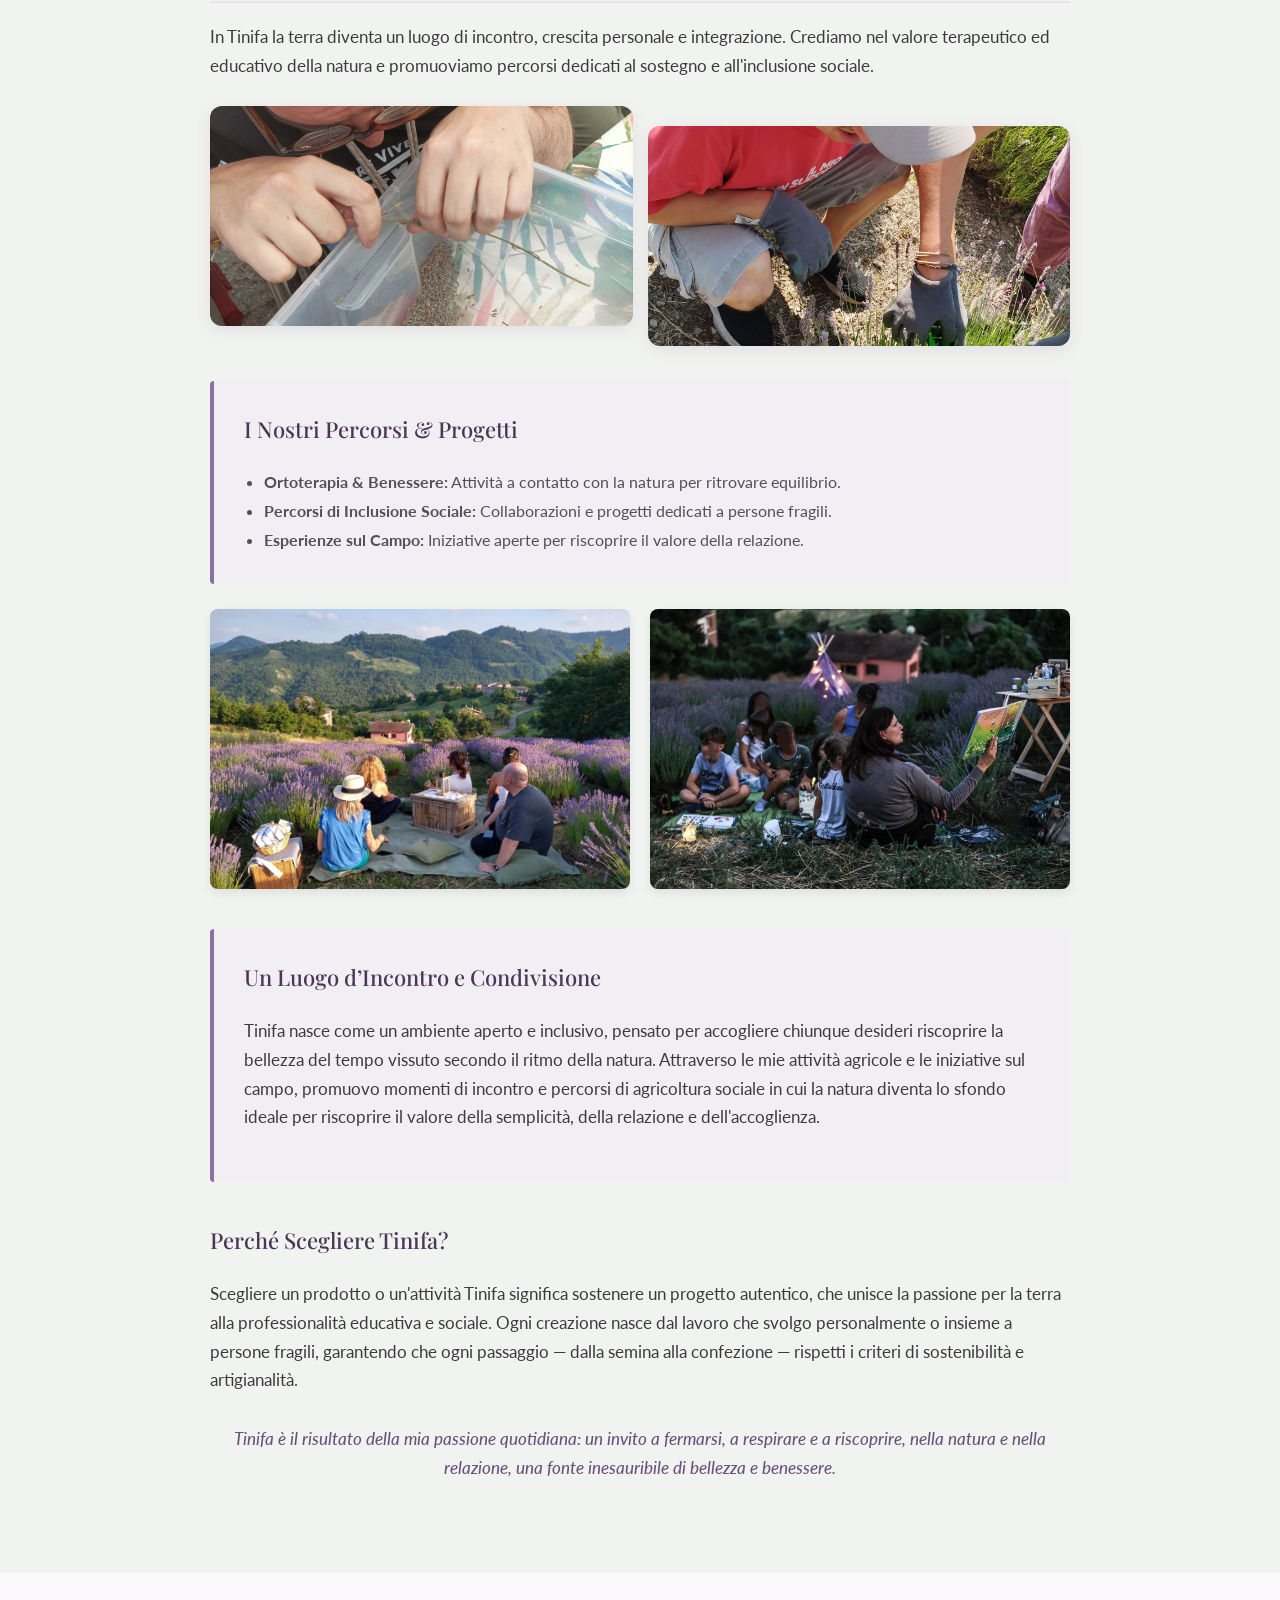
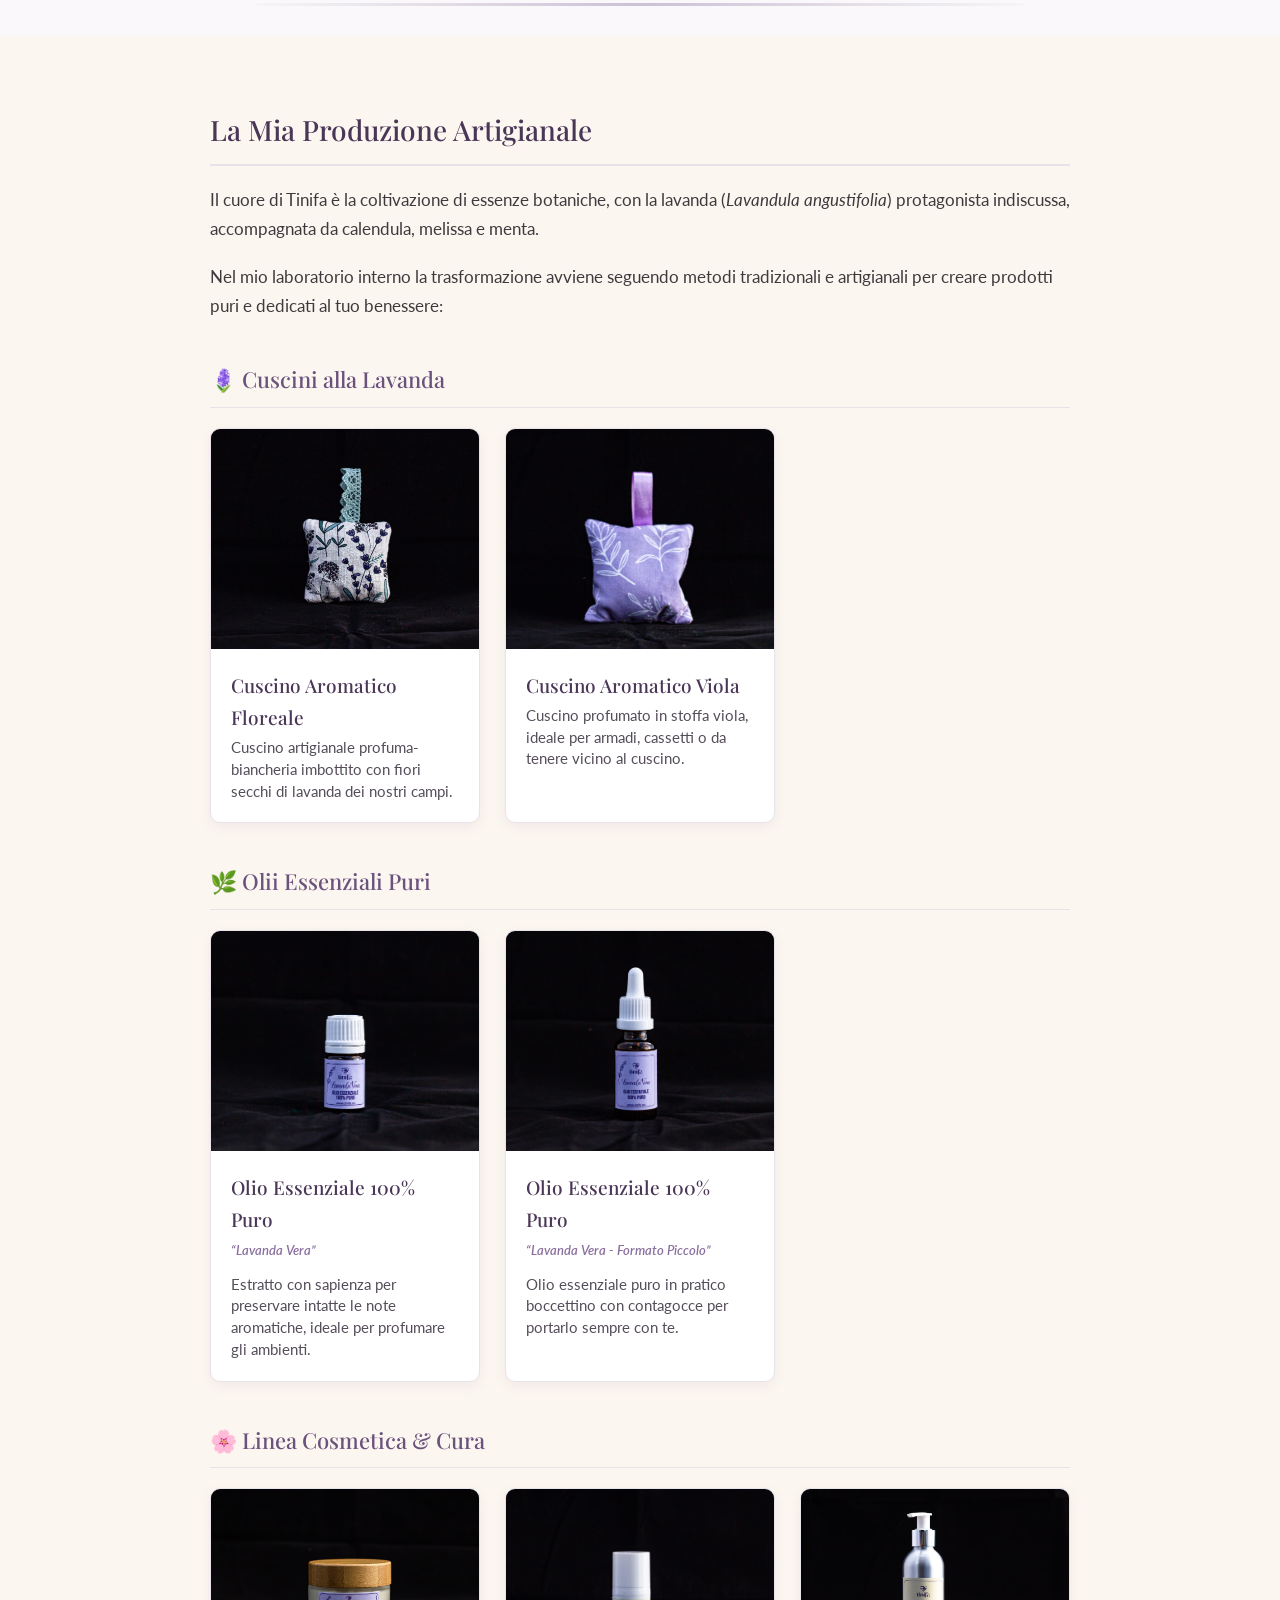
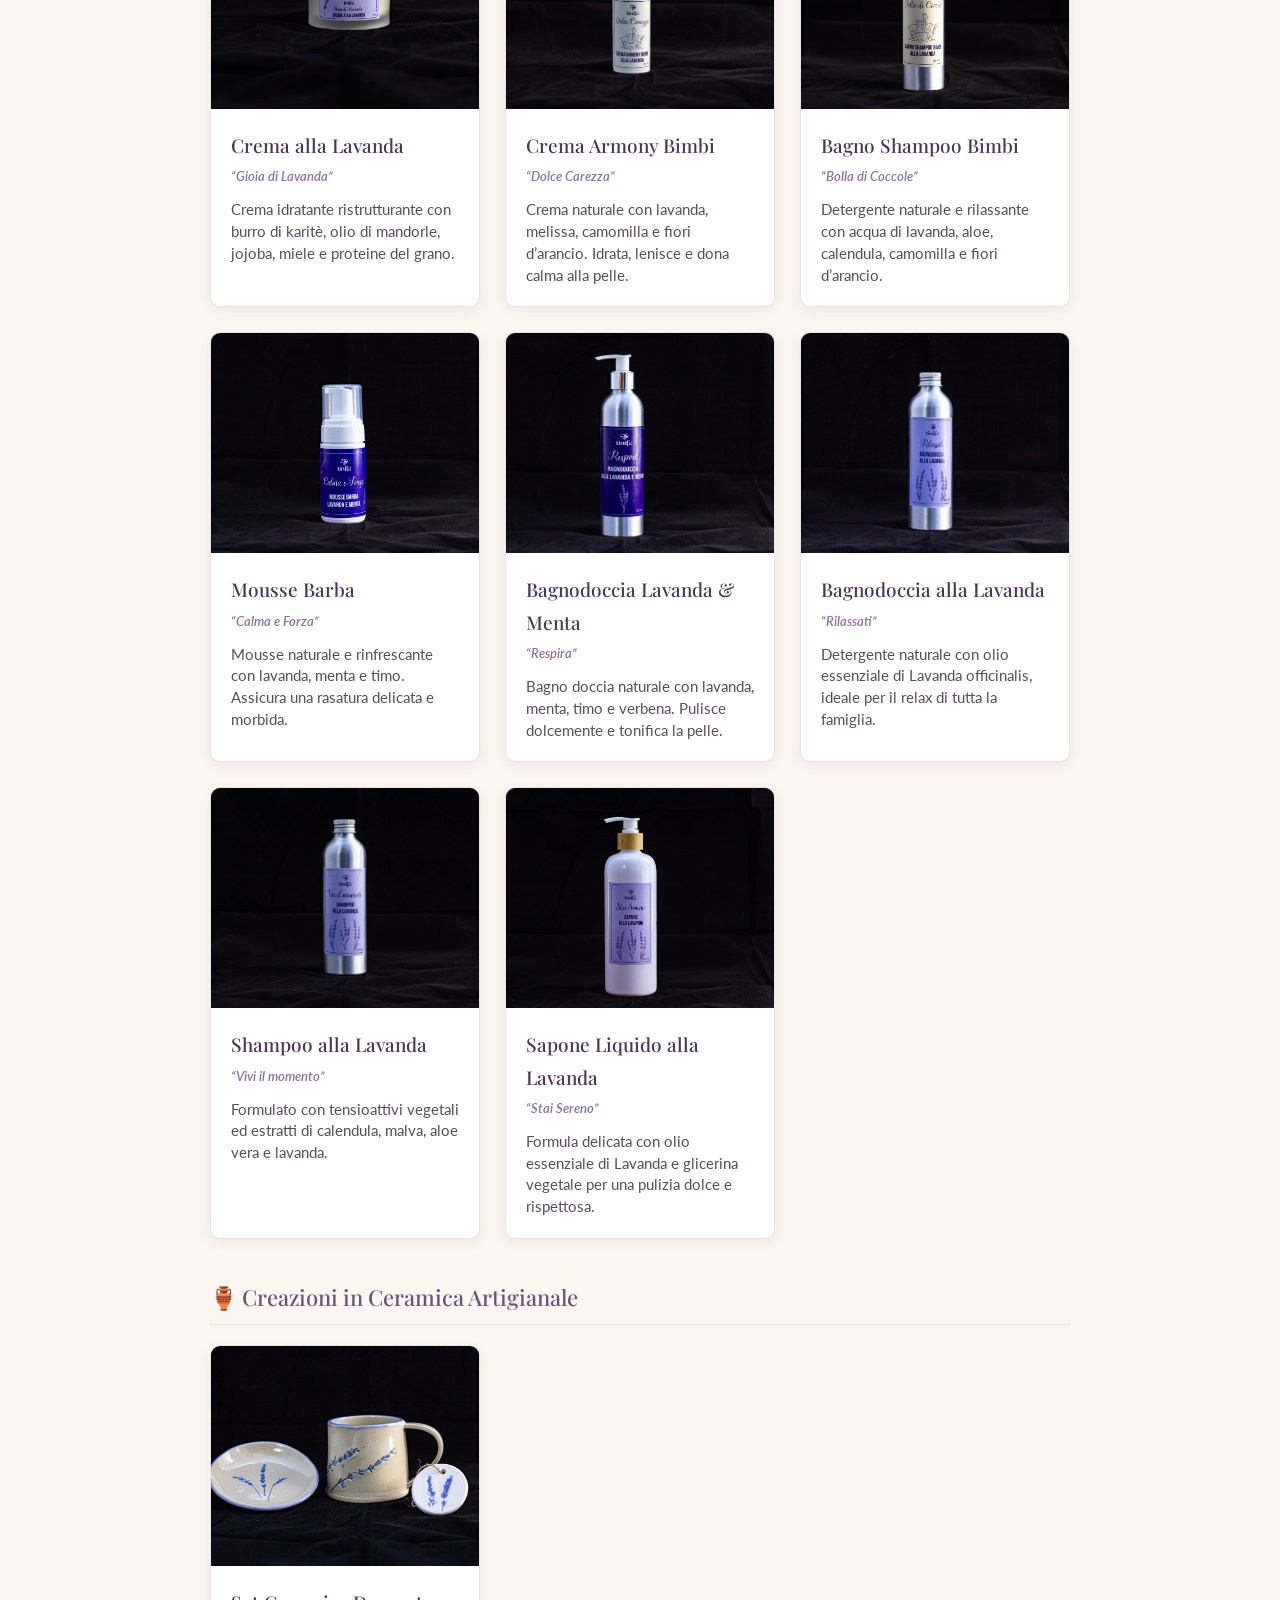
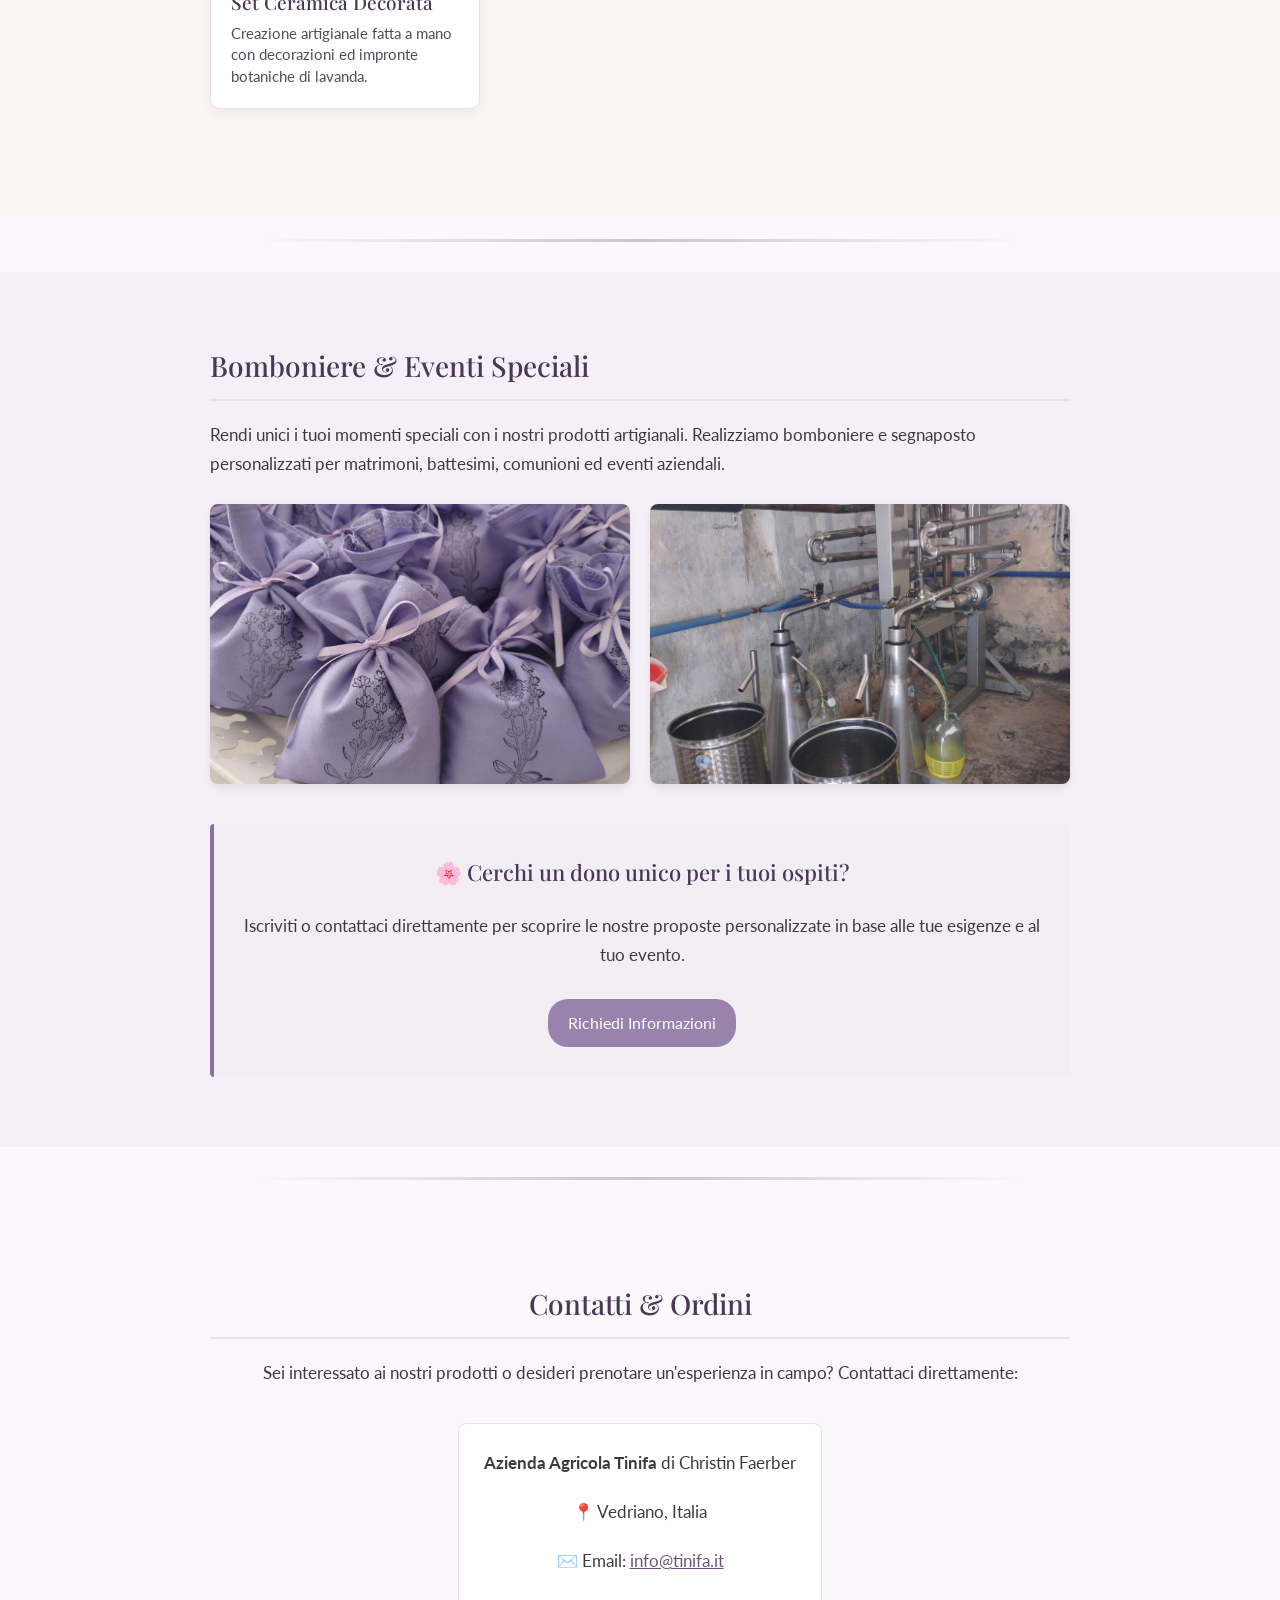
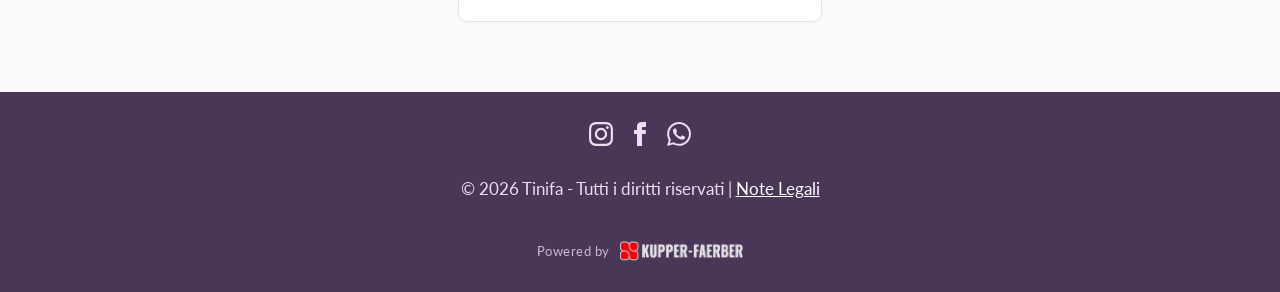
==== commit 1fd70cb1: "Add files via upload" ====
--- a/index.html
+++ b/index.html
@@ -16,7 +16,7 @@
     <header>
     <nav>
         <div class="logo">
-            <a href="#"><img src="images/Logo.png" alt="Tinifa Logo" class="logo-img"></a>
+            <a href="#"><img src="images/Tinifa_Logo.png" alt="Tinifa Logo" class="logo-img"></a>
         </div>
 
         <input type="checkbox" id="nav-toggle" class="nav-checkbox">
@@ -27,13 +27,33 @@
             <span></span>
         </label>
 
-        <ul>
+        <!-- Navigationslinks (Mitte) -->
+        <ul class="nav-links">
             <li><a href="#chi-siamo">Chi Siamo</a></li>
             <li><a href="#agricoltura-sociale">Agricoltura Sociale</a></li>
             <li><a href="#produzione">Produzione</a></li>
             <li><a href="#bomboniere">Bomboniere</a></li>
             <li><a href="#contatti">Contatti</a></li>
         </ul>
+
+        <!-- Social Icons (Ganz rechts) -->
+        <div class="nav-social">
+            <a href="https://www.instagram.com/faerberchristin?igsh=MTNjY3R0Y3g1emtiOA==" target="_blank" rel="noopener noreferrer" aria-label="Instagram">
+                <svg width="18" height="18" viewBox="0 0 24 24" fill="currentColor">
+                    <path d="M12 2.163c3.204 0 3.584.012 4.85.07 3.252.148 4.771 1.691 4.919 4.919.058 1.265.069 1.645.069 4.849 0 3.205-.012 3.584-.069 4.849-.149 3.225-1.664 4.771-4.919 4.919-1.266.058-1.644.07-4.85.07-3.204 0-3.584-.012-4.849-.07-3.26-.149-4.771-1.699-4.919-4.92-.058-1.265-.07-1.644-.07-4.849 0-3.204.013-3.583.07-4.849.149-3.227 1.664-4.771 4.919-4.919 1.266-.057 1.645-.069 4.849-.069zm0-2.163c-3.259 0-3.667.014-4.947.072-4.358.2-6.78 2.618-6.98 6.98-.059 1.281-.073 1.689-.073 4.948 0 3.259.014 3.668.072 4.948.2 4.358 2.618 6.78 6.98 6.98 1.281.058 1.689.072 4.948.072 3.259 0 3.668-.014 4.948-.072 4.354-.2 6.782-2.618 6.979-6.98.059-1.28.073-1.689.073-4.948 0-3.259-.014-3.667-.072-4.947-.196-4.354-2.617-6.78-6.979-6.98-1.281-.059-1.69-.073-4.949-.073zm0 5.838c-3.403 0-6.162 2.759-6.162 6.162s2.759 6.163 6.162 6.163 6.162-2.759 6.162-6.163c0-3.403-2.759-6.162-6.162-6.162zm0 10.162c-2.209 0-4-1.79-4-4 0-2.209 1.791-4 4-4s4 1.791 4 4c0 2.21-1.791 4-4 4zm6.406-11.845c-.796 0-1.441.645-1.441 1.44s.645 1.44 1.441 1.44c.795 0 1.439-.645 1.439-1.44s-.644-1.44-1.439-1.44z"/>
+                </svg>
+            </a>
+            <a href="https://www.facebook.com/tinifaerber/" target="_blank" rel="noopener noreferrer" aria-label="Facebook">
+                <svg width="18" height="18" viewBox="0 0 24 24" fill="currentColor">
+                    <path d="M9 8H6v4h3v12h5V12h3.642L18 8h-4V6.333C14 5.374 14.5 5 15.5 5H18V0h-3.808C10.592 0 9 1.583 9 4.615V8z"/>
+                </svg>
+            </a>
+            <a href="https://wa.me/393272457537" target="_blank" rel="noopener noreferrer" aria-label="WhatsApp">
+                <svg width="18" height="18" viewBox="0 0 24 24" fill="currentColor">
+                    <path d="M.057 24l1.687-6.163c-1.041-1.804-1.588-3.849-1.587-5.946.003-6.556 5.338-11.891 11.893-11.891 3.181.001 6.167 1.24 8.413 3.488 2.245 2.248 3.481 5.236 3.48 8.414-.003 6.557-5.338 11.892-11.893 11.892-1.99-.001-3.951-.5-5.688-1.448l-6.305 1.654zm6.597-3.807c1.676.995 3.276 1.591 5.392 1.592 5.448 0 9.886-4.434 9.889-9.885.002-5.462-4.415-9.89-9.881-9.892-5.452 0-9.887 4.434-9.889 9.884-.001 2.225.651 3.891 1.746 5.634l-.999 3.648 3.742-.981zm11.387-5.464c-.074-.124-.272-.198-.57-.347-.297-.149-1.758-.868-2.031-.967-.272-.099-.47-.149-.669.149-.198.297-.768.967-.941 1.165-.173.198-.347.223-.644.074-.297-.149-1.255-.462-2.39-1.475-.883-.788-1.48-1.761-1.653-2.059-.173-.297-.018-.458.13-.606.134-.133.297-.347.446-.521.151-.172.2-.296.3-.495.099-.198.05-.372-.025-.521-.075-.148-.669-1.611-.916-2.206-.242-.579-.487-.501-.669-.51l-.57-.01c-.198 0-.52.074-.792.372s-1.04 1.016-1.04 2.479 1.065 2.876 1.213 3.074c.149.198 2.095 3.2 5.076 4.487.709.306 1.263.489 1.694.626.712.226 1.36.194 1.872.118.571-.085 1.758-.719 2.006-1.413.248-.695.248-1.29.173-1.414z"/>
+                </svg>
+            </a>
+        </div>
     </nav>
 </header>
 
@@ -53,7 +73,7 @@
         </div>
     </section>
 
-    <section id="chi-siamo-text" class="philosophy-section">
+    <section id="chi-siamo-text" class="philosophy-section" style="background-color: #f5f0f7">
         <div class="container">
             <div class="welcome-card">
                 <div class="welcome-header">
@@ -81,7 +101,7 @@
 
 
 
-    <section id="agricoltura-sociale">
+    <section id="agricoltura-sociale" style="background-color: #f1f3f0">
     <div class="container">
         <h2>Agricoltura Sociale & Inclusione</h2>
         <p>In Tinifa la terra diventa un luogo di incontro, crescita personale e integrazione. Crediamo nel valore terapeutico ed educativo della natura e promuoviamo percorsi dedicati al sostegno e all'inclusione sociale.</p>
@@ -105,10 +125,34 @@
                 <li><strong>Esperienze sul Campo:</strong> Iniziative aperte per riscoprire il valore della relazione.</li>
             </ul>
         </div>
+<div class="image-gallery">
+                <div class="gallery-item">
+                    <img src="images/luogo-1.jpg" alt="Tinifa Picknick nel campo">
+                </div>
+                <div class="gallery-item">
+                    <img src="images/luogo-2.jpg" alt="Tinifa Lettura nel campo">
+                </div>
+            </div>
+            <p class="slider-hint">👈 Scorri per vedere di più 👉</p>
+<div class="highlight-box">
+
+                <h3>Un Luogo d’Incontro e Condivisione</h3>
+                <p>Tinifa nasce come un ambiente aperto e inclusivo, pensato per accogliere chiunque desideri riscoprire la bellezza del tempo vissuto secondo il ritmo della natura. Attraverso le mie attività agricole e le iniziative sul campo, promuovo momenti di incontro e percorsi di agricoltura sociale in cui la natura diventa lo sfondo ideale per riscoprire il valore della semplicità, della relazione e dell'accoglienza.</p>
+            </div>
+
+            
+
+            <div style="margin-top: 40px;">
+                <h3>Perché Scegliere Tinifa?</h3>
+                <p>Scegliere un prodotto o un'attività Tinifa significa sostenere un progetto autentico, che unisce la passione per la terra alla professionalità educativa e sociale. Ogni creazione nasce dal lavoro che svolgo personalmente o insieme a persone fragili, garantendo che ogni passaggio — dalla semina alla confezione — rispetti i criteri di sostenibilità e artigianalità.</p>
+                <p class="final-invite">Tinifa è il risultato della mia passione quotidiana: un invito a fermarsi, a respirare e a riscoprire, nella natura e nella relazione, una fonte inesauribile di bellezza e benessere.</p>
+            </div>
+        </div>
     </div>
 </section>
-
-    <section id="produzione">
+<hr class="organic-divider"style="background-color: #f1f3f0">
+
+    <section id="produzione" style="background-color: #fcf6f0">
         <div class="container">
             <h2>La Mia Produzione Artigianale</h2>
             <p>Il cuore di Tinifa è la coltivazione di essenze botaniche, con la lavanda (<em>Lavandula angustifolia</em>) protagonista indiscussa, accompagnata da calendula, melissa e menta.</p>
@@ -241,32 +285,12 @@
                 </div>
 		</div>
 
-            <div class="highlight-box">
-                <h3>Un Luogo d’Incontro e Condivisione</h3>
-                <p>Tinifa nasce come un ambiente aperto e inclusivo, pensato per accogliere chiunque desideri riscoprire la bellezza del tempo vissuto secondo il ritmo della natura. Attraverso le mie attività agricole e le iniziative sul campo, promuovo momenti di incontro e percorsi di agricoltura sociale in cui la natura diventa lo sfondo ideale per riscoprire il valore della semplicità, della relazione e dell'accoglienza.</p>
-            </div>
-
-            <div class="image-gallery">
-                <div class="gallery-item">
-                    <img src="images/luogo-1.jpg" alt="Tinifa Picknick nel campo">
-                </div>
-                <div class="gallery-item">
-                    <img src="images/luogo-2.jpg" alt="Tinifa Lettura nel campo">
-                </div>
-            </div>
-            <p class="slider-hint">👈 Scorri per vedere di più 👉</p>
-
-            <div style="margin-top: 40px;">
-                <h3>Perché Scegliere Tinifa?</h3>
-                <p>Scegliere un prodotto o un'attività Tinifa significa sostenere un progetto autentico, che unisce la passione per la terra alla professionalità educativa e sociale. Ogni creazione nasce dal lavoro che svolgo personalmente o insieme a persone fragili, garantendo che ogni passaggio — dalla semina alla confezione — rispetti i criteri di sostenibilità e artigianalità.</p>
-                <p class="final-invite">Tinifa è il risultato della mia passione quotidiana: un invito a fermarsi, a respirare e a riscoprire, nella natura e nella relazione, una fonte inesauribile di bellezza e benessere.</p>
-            </div>
-        </div>
-    </section>
-
-    <hr>
-
-    <section id="bomboniere">
+            
+    </section>
+
+    <hr class="organic-divider">
+
+    <section id="bomboniere" style="background-color: #f5f0f7">
         <div class="container">
             <h2>Bomboniere & Eventi Speciali</h2>
             <p>Rendi unici i tuoi momenti speciali con i nostri prodotti artigianali. Realizziamo bomboniere e segnaposto personalizzati per matrimoni, battesimi, comunioni ed eventi aziendali.</p>
@@ -290,6 +314,7 @@
 
         </div>
     </section>
+<hr class="organic-divider">
 
     <section id="contatti">
         <div class="container" style="text-align: center;">
@@ -304,8 +329,40 @@
     </section>
 
     <footer>
+    <div class="footer-container">
+        <!-- Social Media Icons / Links -->
+       <div class="social-links">
+    <!-- Instagram -->
+    <a href="https://www.instagram.com/faerberchristin?igsh=MTNjY3R0Y3g1emtiOA==" target="_blank" rel="noopener noreferrer" aria-label="Instagram">
+        <svg width="24" height="24" viewBox="0 0 24 24" fill="currentColor">
+            <path d="M12 2.163c3.204 0 3.584.012 4.85.07 3.252.148 4.771 1.691 4.919 4.919.058 1.265.069 1.645.069 4.849 0 3.205-.012 3.584-.069 4.849-.149 3.225-1.664 4.771-4.919 4.919-1.266.058-1.644.07-4.85.07-3.204 0-3.584-.012-4.849-.07-3.26-.149-4.771-1.699-4.919-4.92-.058-1.265-.07-1.644-.07-4.849 0-3.204.013-3.583.07-4.849.149-3.227 1.664-4.771 4.919-4.919 1.266-.057 1.645-.069 4.849-.069zm0-2.163c-3.259 0-3.667.014-4.947.072-4.358.2-6.78 2.618-6.98 6.98-.059 1.281-.073 1.689-.073 4.948 0 3.259.014 3.668.072 4.948.2 4.358 2.618 6.78 6.98 6.98 1.281.058 1.689.072 4.948.072 3.259 0 3.668-.014 4.948-.072 4.354-.2 6.782-2.618 6.979-6.98.059-1.28.073-1.689.073-4.948 0-3.259-.014-3.667-.072-4.947-.196-4.354-2.617-6.78-6.979-6.98-1.281-.059-1.69-.073-4.949-.073zm0 5.838c-3.403 0-6.162 2.759-6.162 6.162s2.759 6.163 6.162 6.163 6.162-2.759 6.162-6.163c0-3.403-2.759-6.162-6.162-6.162zm0 10.162c-2.209 0-4-1.79-4-4 0-2.209 1.791-4 4-4s4 1.791 4 4c0 2.21-1.791 4-4 4zm6.406-11.845c-.796 0-1.441.645-1.441 1.44s.645 1.44 1.441 1.44c.795 0 1.439-.645 1.439-1.44s-.644-1.44-1.439-1.44z"/>
+        </svg>
+    </a>
+
+    <!-- Facebook -->
+    <a href="https://www.facebook.com/tinifaerber/" target="_blank" rel="noopener noreferrer" aria-label="Facebook">
+        <svg width="24" height="24" viewBox="0 0 24 24" fill="currentColor">
+            <path d="M9 8H6v4h3v12h5V12h3.642L18 8h-4V6.333C14 5.374 14.5 5 15.5 5H18V0h-3.808C10.592 0 9 1.583 9 4.615V8z"/>
+        </svg>
+    </a>
+
+    <!-- WhatsApp -->
+    <a href="https://wa.me/393272457537" target="_blank" rel="noopener noreferrer" aria-label="WhatsApp">
+        <svg width="24" height="24" viewBox="0 0 24 24" fill="currentColor">
+            <path d="M.057 24l1.687-6.163c-1.041-1.804-1.588-3.849-1.587-5.946.003-6.556 5.338-11.891 11.893-11.891 3.181.001 6.167 1.24 8.413 3.488 2.245 2.248 3.481 5.236 3.48 8.414-.003 6.557-5.338 11.892-11.893 11.892-1.99-.001-3.951-.5-5.688-1.448l-6.305 1.654zm6.597-3.807c1.676.995 3.276 1.591 5.392 1.592 5.448 0 9.886-4.434 9.889-9.885.002-5.462-4.415-9.89-9.881-9.892-5.452 0-9.887 4.434-9.889 9.884-.001 2.225.651 3.891 1.746 5.634l-.999 3.648 3.742-.981zm11.387-5.464c-.074-.124-.272-.198-.57-.347-.297-.149-1.758-.868-2.031-.967-.272-.099-.47-.149-.669.149-.198.297-.768.967-.941 1.165-.173.198-.347.223-.644.074-.297-.149-1.255-.462-2.39-1.475-.883-.788-1.48-1.761-1.653-2.059-.173-.297-.018-.458.13-.606.134-.133.297-.347.446-.521.151-.172.2-.296.3-.495.099-.198.05-.372-.025-.521-.075-.148-.669-1.611-.916-2.206-.242-.579-.487-.501-.669-.51l-.57-.01c-.198 0-.52.074-.792.372s-1.04 1.016-1.04 2.479 1.065 2.876 1.213 3.074c.149.198 2.095 3.2 5.076 4.487.709.306 1.263.489 1.694.626.712.226 1.36.194 1.872.118.571-.085 1.758-.719 2.006-1.413.248-.695.248-1.29.173-1.414z"/>
+        </svg>
+    </a>
+</div>
+
         <p>&copy; 2026 Tinifa - Tutti i diritti riservati | <a href="#impressum">Note Legali</a></p>
-    </footer>
+        
+        <div class="powered-by">
+            <span>Powered by</span>
+            <a href="https://kupper-faerber.de" target="_blank" rel="noopener noreferrer">
+                <img src="images/KFLogoNew.png" alt="KUPPER-FAERBER GbR Logo" class="agency-logo">
+            </a>
+        </div>
+    </div>
 
     <div id="impressum" class="modal-overlay">
         <div class="modal-box">
@@ -322,6 +379,6 @@
         </div>
         <a href="#" class="modal-backdrop-close"></a>
     </div>
-
+<script src="script.js"></script>
 </body>
 </html>
--- a/style.css
+++ b/style.css
@@ -32,11 +32,12 @@
 
 nav {
     display: flex;
+    align-items: center;
     justify-content: space-between;
-    align-items: center;
-    max-width: 1100px;
+    max-width: 1200px;
     margin: 0 auto;
     padding: 15px 20px;
+    gap: 20px;
 }
 
 .logo-img {
@@ -45,34 +46,57 @@
     display: block;
 }
 
-/* Desktop Navigation */
-nav ul {
+nav ul.nav-links {
     display: flex;
     list-style: none;
-}
-
-nav ul li {
-    margin-left: 20px;
-}
-
-nav ul li a {
+    margin-right: auto;
+    margin-left: 30px;
+    padding: 0;
+}
+
+nav ul.nav-links li {
+    margin-right: 20px;
+    margin-left: 0;
+}
+
+nav ul.nav-links li a {
     text-decoration: none;
     color: #554d5a;
     font-weight: 500;
     transition: color 0.3s;
-}
-
-nav ul li a:hover {
+    white-space: nowrap;
+}
+
+nav ul.nav-links li a:hover {
     color: #8a6f9f;
 }
 
-/* --- NEU: Mobile Navigation (Checkbox & Hamburger Menü) --- */
+.nav-social {
+    display: flex;
+    align-items: center;
+    gap: 15px;
+    margin-left: auto;
+}
+
+.nav-social a {
+    color: #554d5a;
+    display: flex;
+    align-items: center;
+    justify-content: center;
+    transition: color 0.3s ease, transform 0.3s ease;
+}
+
+.nav-social a:hover {
+    color: #8a6f9f;
+    transform: translateY(-2px);
+}
+
 .nav-checkbox {
-    display: none; /* Checkbox wird unsichtbar gemacht */
+    display: none;
 }
 
 .nav-icon {
-    display: none; /* Standardmäßig auf Desktop ausgeblendet */
+    display: none;
     flex-direction: column;
     justify-content: space-between;
     width: 28px;
@@ -369,14 +393,70 @@
 footer {
     background-color: #4a3656;
     color: #ebdff2;
+    padding: 30px 20px;
+    font-size: 14px;
+}
+
+.footer-container {
+    max-width: 1100px;
+    margin: 0 auto;
+    display: flex;
+    flex-direction: column;
+    align-items: center;
+    justify-content: center;
+    gap: 12px;
     text-align: center;
-    padding: 25px;
-    font-size: 14px;
 }
 
 footer a {
     color: #ffffff;
     text-decoration: underline;
+    transition: opacity 0.3s ease;
+}
+
+footer a:hover {
+    opacity: 0.8;
+}
+
+.powered-by {
+    display: flex;
+    align-items: center;
+    justify-content: center;
+    gap: 10px;
+    margin-top: 5px;
+    font-size: 12.5px;
+    color: #c9bcce;
+    letter-spacing: 0.5px;
+}
+
+.agency-logo {
+    height: 22px;
+    width: auto;
+    display: block;
+    transition: transform 0.3s ease, opacity 0.3s ease;
+    opacity: 0.85;
+}
+
+.agency-logo:hover {
+    opacity: 1;
+    transform: translateY(-1px);
+}
+
+.social-links {
+    display: flex;
+    gap: 15px;
+    margin-bottom: 10px;
+}
+
+.social-links a {
+    color: #ebdff2;
+    transition: transform 0.3s ease, color 0.3s ease;
+    display: inline-block;
+}
+
+.social-links a:hover {
+    color: #ffffff;
+    transform: translateY(-3px);
 }
 
 .modal-overlay {
@@ -462,8 +542,7 @@
     color: #777;
 }
 
-/* --- MOBILE RESPONSIVE STYLES --- */
-@media (max-width: 768px) {
+@media (max-width: 900px) {
     html {
         scroll-padding-top: 130px;
     }
@@ -471,37 +550,49 @@
     nav {
         flex-wrap: wrap;
         justify-content: space-between;
-    }
-
-    /* Das Hamburger-Icon wird auf dem Handy sichtbar */
+        align-items: center;
+    }
+
+    .logo {
+        order: 1;
+    }
+
+    .nav-social {
+        order: 2;
+        margin: 0 auto;
+        gap: 18px;
+    }
+
     .nav-icon {
         display: flex;
-    }
-
-    /* Das ursprüngliche Desktop-Menü (ul) umwandeln in das ausklappbare Mobile-Menü */
-    nav ul {
+        order: 3;
+    }
+
+    nav ul.nav-links {
+        display: none;
+        order: 4;
         flex-direction: column;
         width: 100%;
         max-height: 0;
         overflow: hidden;
-        align-items: center; /* Zentriert alle Reiter horizontal perfekt */
+        align-items: center;
         transition: max-height 0.4s ease-in-out;
         padding: 0;
         margin: 0;
     }
 
-    nav ul li {
+    nav ul.nav-links li {
         margin: 12px 0;
     }
 
-    nav ul li a {
+    nav ul.nav-links li a {
         font-size: 1.1rem;
         letter-spacing: 1px;
     }
 
-    /* DIE MAGIE: Wenn Checkbox angehakt ist, klappt das Menü auf */
-    .nav-checkbox:checked ~ ul {
-        max-height: 350px; /* Genug Platz für alle Reiter untereinander */
+    .nav-checkbox:checked ~ ul.nav-links {
+        display: flex;
+        max-height: 350px;
         border-top: 1px solid #e8e2eb;
         margin-top: 15px;
         padding-top: 15px;
@@ -561,6 +652,46 @@
     }
 
     .image-gallery::-webkit-scrollbar-thumb {
+        background: #8a6f9f;
+        border-radius: 10px;
+    }
+}
+
+@media (max-width: 600px) {
+    .powered-by {
+        flex-direction: row;
+        font-size: 12px;
+    }
+    
+    .agency-logo {
+        height: 18px;
+    }
+
+    .product-grid {
+        display: flex !important;
+        overflow-x: auto !important;
+        scroll-snap-type: x mandatory !important;
+        -webkit-overflow-scrolling: touch;
+        gap: 15px !important;
+        padding-bottom: 15px !important;
+        margin-bottom: 25px !important;
+    }
+
+    .product-card {
+        flex: 0 0 82% !important;
+        scroll-snap-align: start !important;
+    }
+
+    .product-grid::-webkit-scrollbar {
+        height: 4px;
+    }
+
+    .product-grid::-webkit-scrollbar-track {
+        background: #ebdff2;
+        border-radius: 10px;
+    }
+
+    .product-grid::-webkit-scrollbar-thumb {
         background: #8a6f9f;
         border-radius: 10px;
     }
@@ -631,13 +762,9 @@
     }
 }
 
-/* ==========================================
-   MAGAZIN-GRID (GARANTIERT OHNE WEISSE RÄNDER)
-   ========================================== */
-
 .inclusion-mosaic {
     display: grid !important;
-    grid-template-columns: 1fr 1fr !important; /* 2 Spalten nebeneinander */
+    grid-template-columns: 1fr 1fr !important;
     gap: 15px !important;
     margin-top: 25px !important;
 }
@@ -645,25 +772,23 @@
 .mosaic-card {
     position: relative !important;
     border-radius: 12px !important;
-    overflow: hidden !important; /* Schneidet überstehende Ränder sauber ab */
+    overflow: hidden !important; 
     background-color: #f2eff4 !important;
     width: 100% !important;
-    height: 220px !important;    /* Erzwingt eine feste Kartenhöhe */
+    height: 220px !important;    
     box-shadow: 0 4px 15px rgba(107, 82, 125, 0.12) !important;
 }
 
-/* Erzwingt, dass das Bild exakt so groß ist wie die Karte */
 .mosaic-card img {
     width: 100% !important;
     height: 100% !important;
     min-width: 100% !important;
     min-height: 100% !important;
-    object-fit: cover !important; /* Füllt die Karte komplett aus, ohne Weißraum */
+    object-fit: cover !important; 
     object-position: center !important;
     display: block !important;
 }
 
-/* Versetzter Magazin-Look fürs 2. Bild */
 .mosaic-card.card-2 {
     margin-top: 20px !important;
 }
@@ -679,4 +804,13 @@
     font-size: 12px !important;
     font-weight: 700 !important;
     z-index: 2 !important;
+}
+
+.organic-divider {
+    height: 3px;
+    background: linear-gradient(90deg, transparent, #8a6f9f, transparent);
+    border: none;
+    margin: 30px auto;
+    width: 60%;
+    opacity: 0.4;
 }
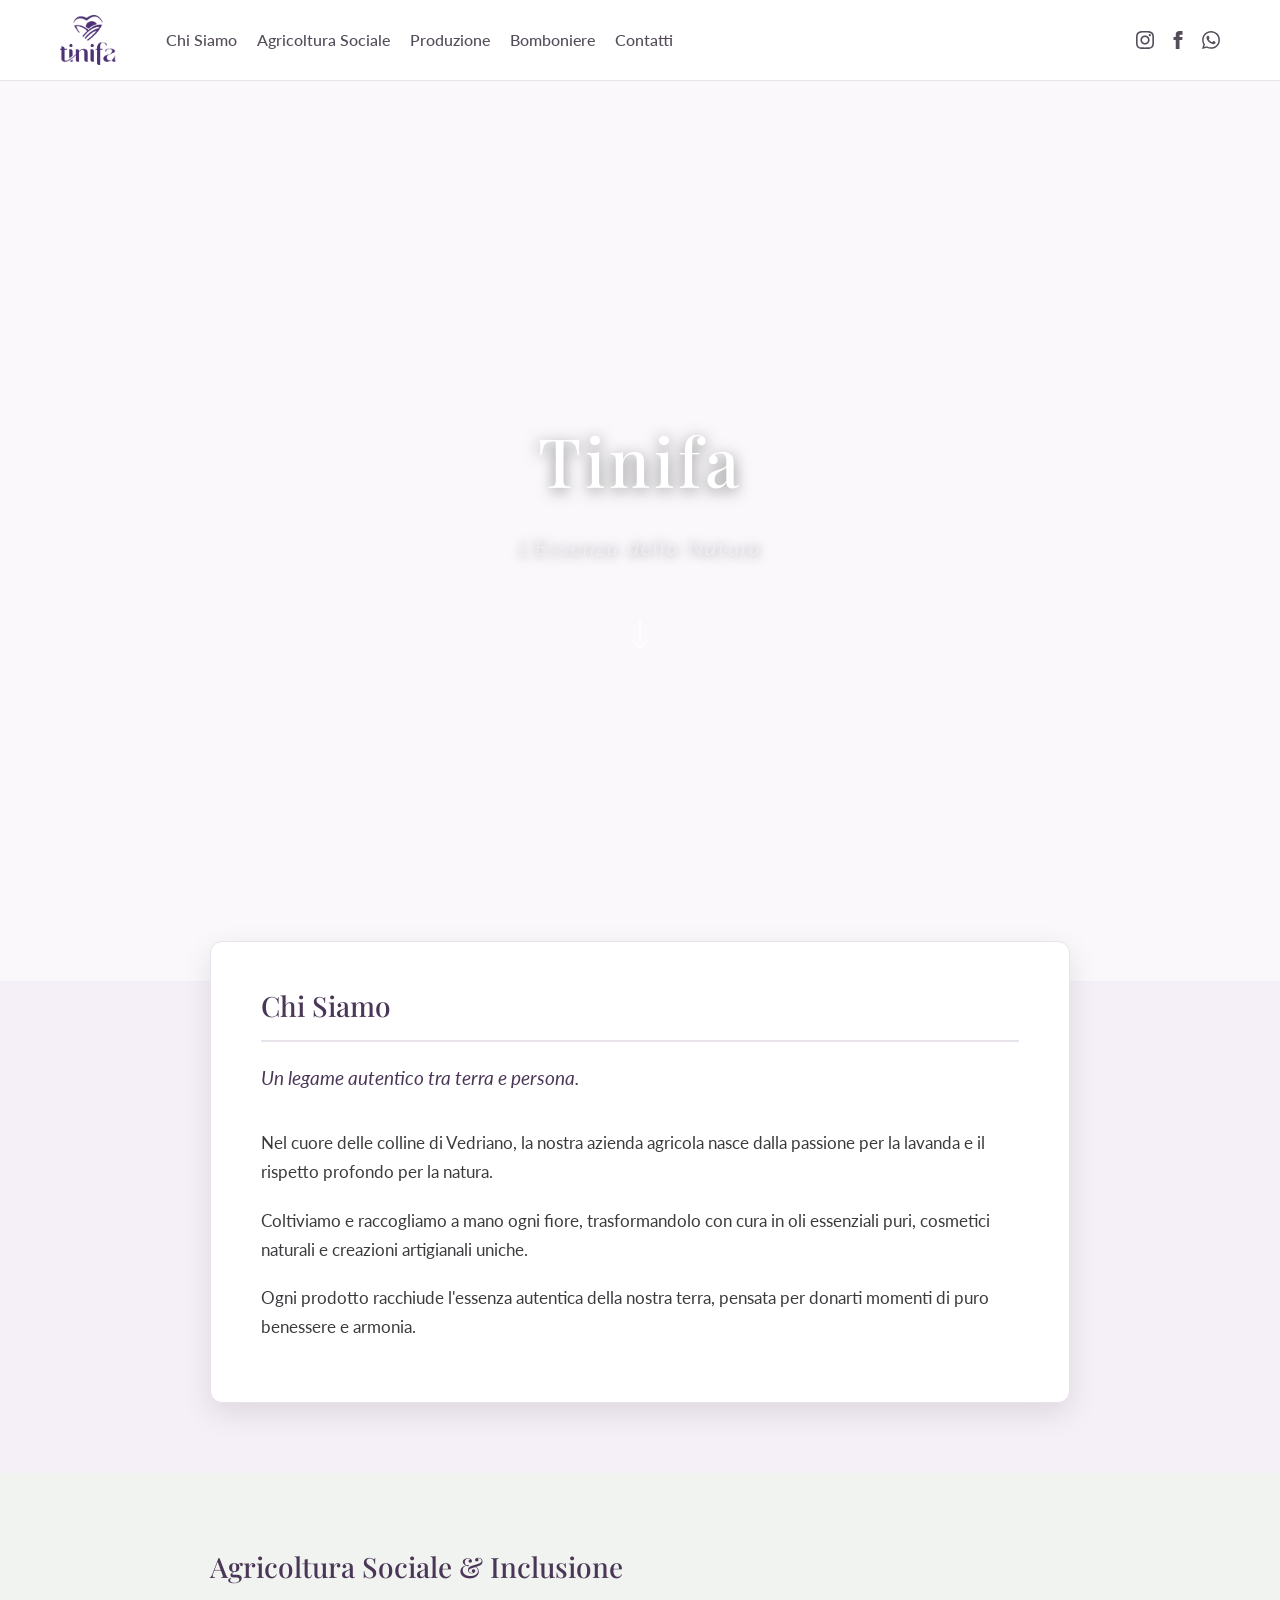
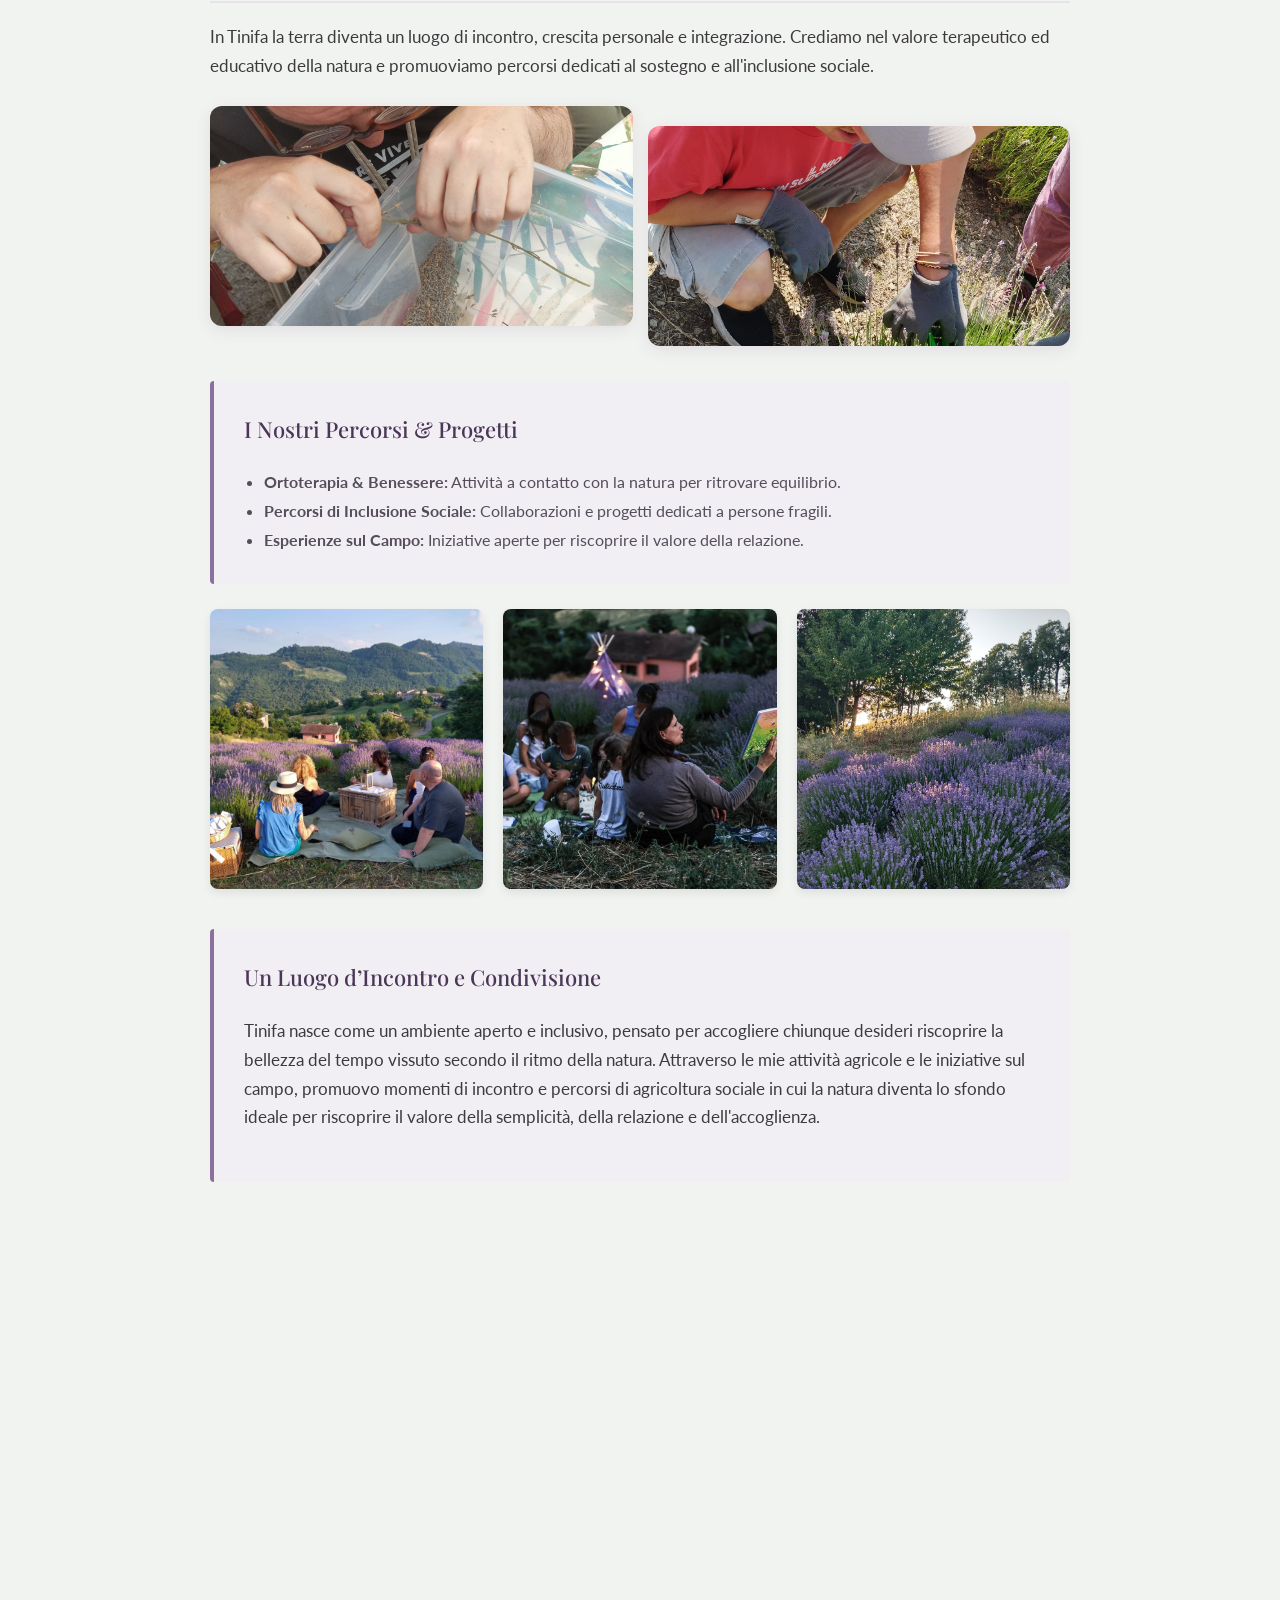
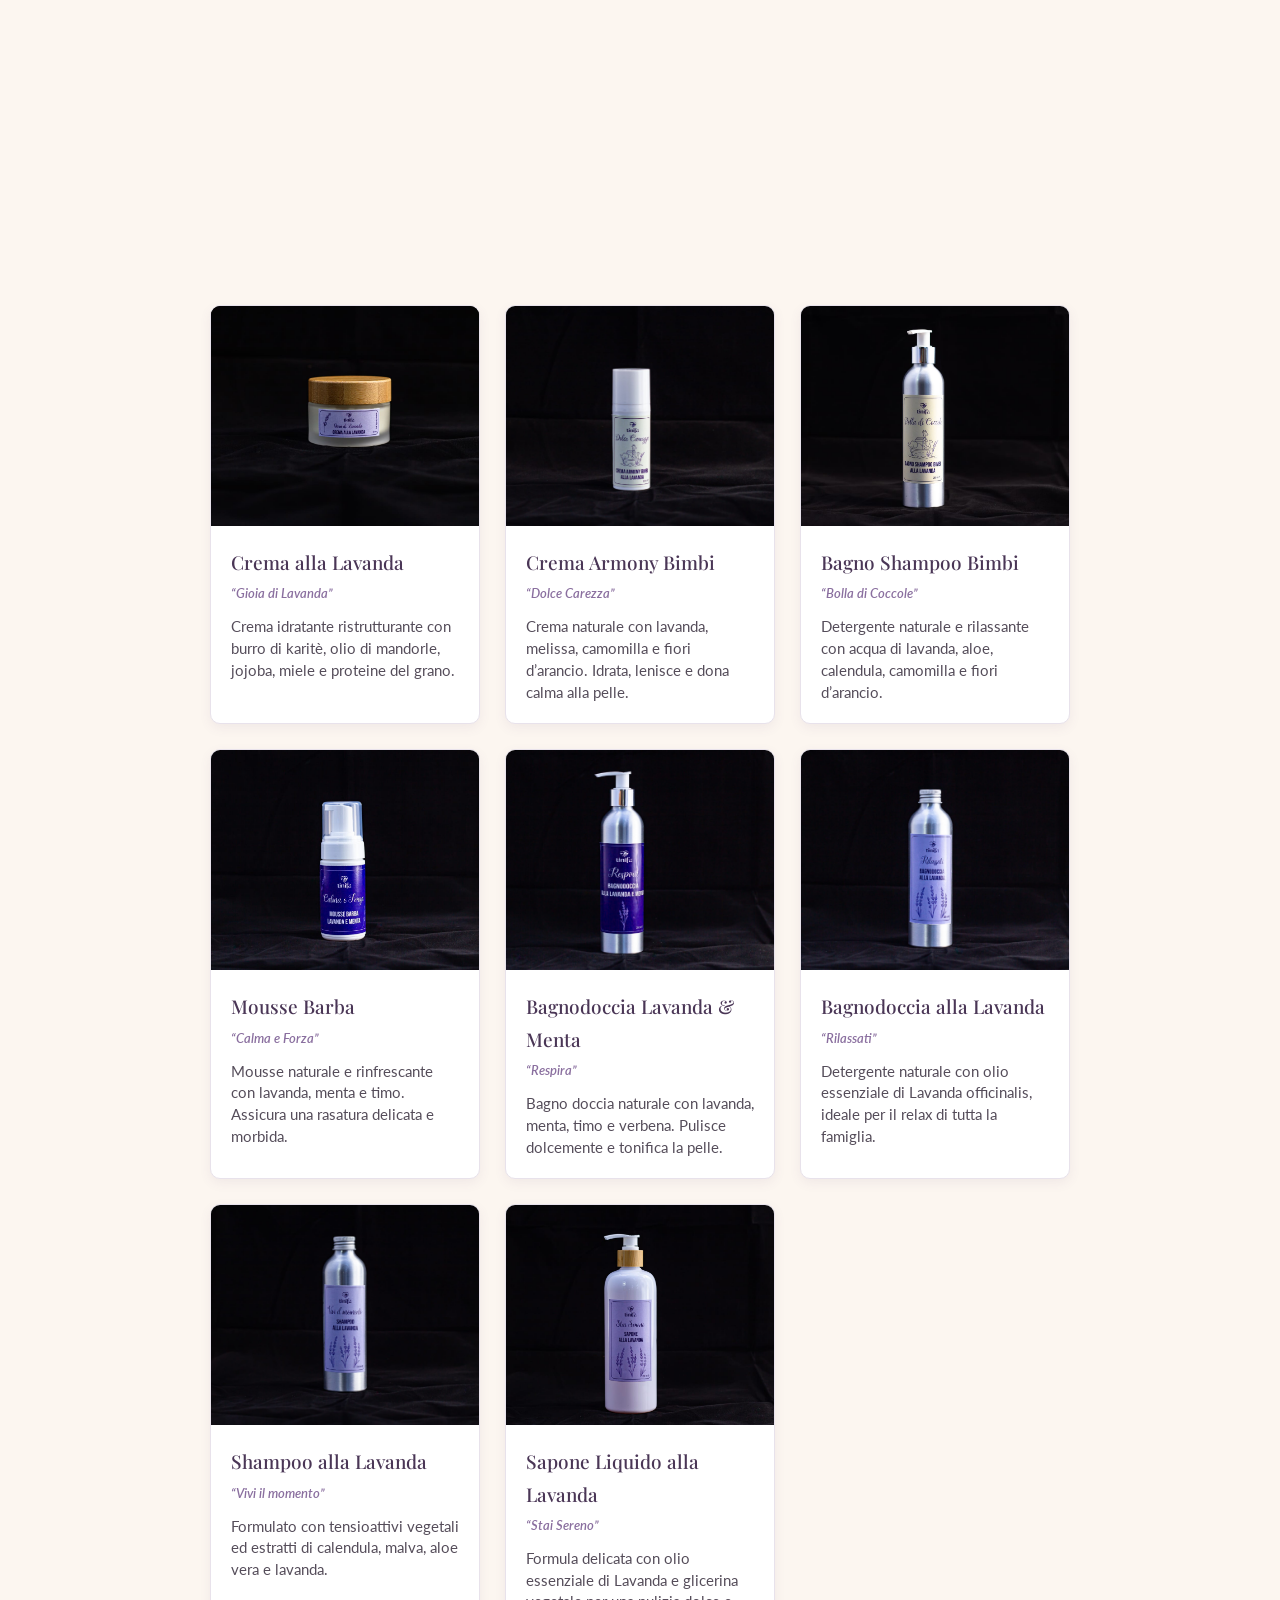
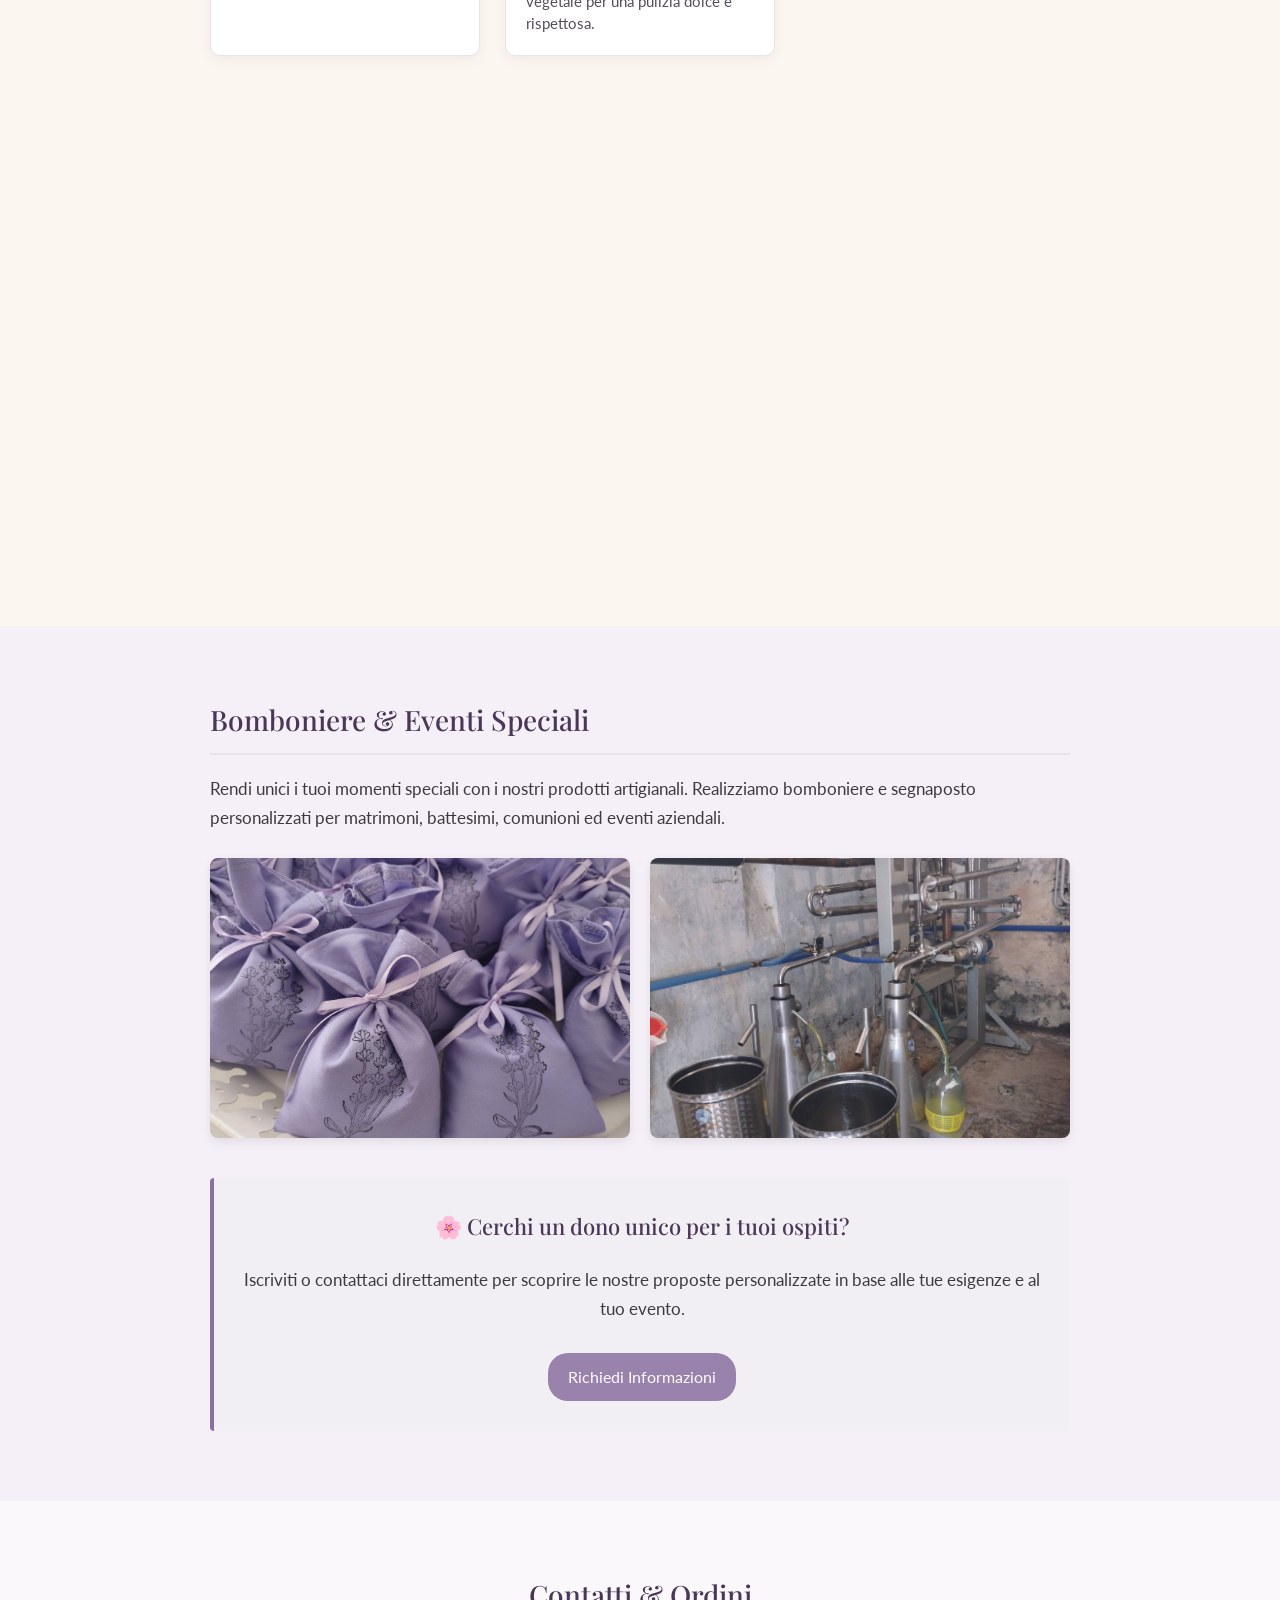
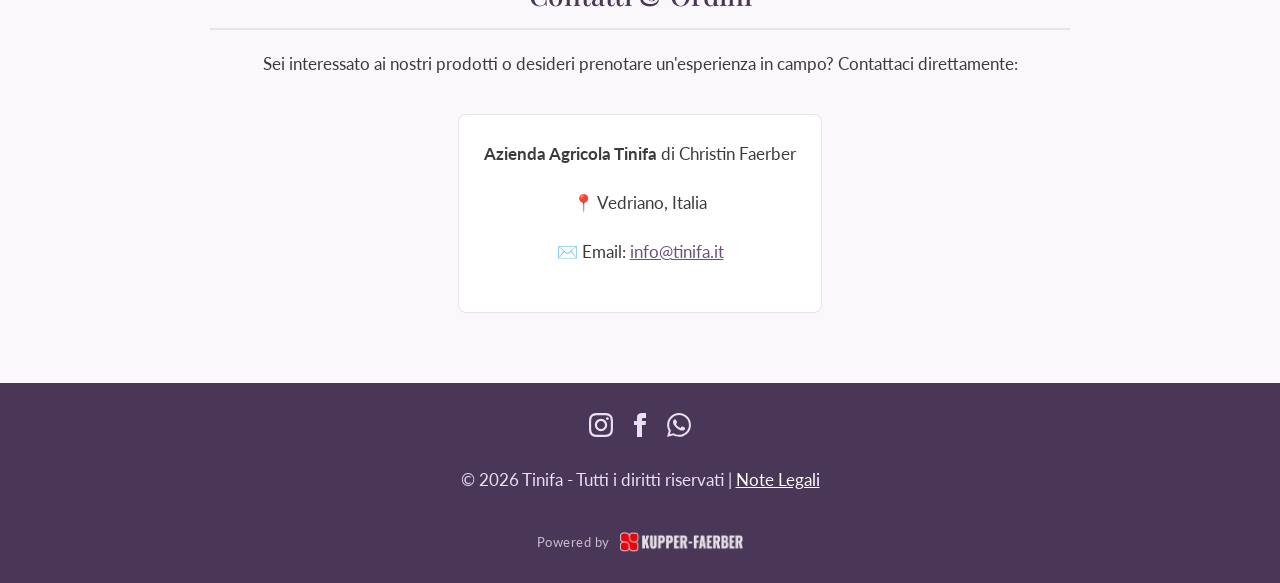
==== commit da953128: "Add files via upload" ====
--- a/index.html
+++ b/index.html
@@ -75,7 +75,7 @@
 
     <section id="chi-siamo-text" class="philosophy-section" style="background-color: #f5f0f7">
         <div class="container">
-            <div class="welcome-card">
+            <div class="welcome-card reveal-element">
                 <div class="welcome-header">
                     <h2>Chi Siamo</h2>
                     <p class="intro">Un legame autentico tra terra e persona.</p>
@@ -99,25 +99,21 @@
         </div>
     </section>
 
-
-
     <section id="agricoltura-sociale" style="background-color: #f1f3f0">
-    <div class="container">
+    <div class="container reveal-element">
         <h2>Agricoltura Sociale & Inclusione</h2>
         <p>In Tinifa la terra diventa un luogo di incontro, crescita personale e integrazione. Crediamo nel valore terapeutico ed educativo della natura e promuoviamo percorsi dedicati al sostegno e all'inclusione sociale.</p>
         
-        <div class="inclusion-mosaic">
+        <div class="inclusion-mosaic reveal-element">
             <div class="mosaic-card card-1">
                 <img src="images/Inklusion1.jpg" alt="Tinifa Picknick nel campo">
-                
             </div>
             <div class="mosaic-card card-2">
                 <img src="images/Inklusion2.jpg" alt="Tinifa Lettura nel campo">
-               
-            </div>
-        </div>
-
-        <div class="highlight-box" style="margin-top: 35px;">
+            </div>
+        </div>
+
+        <div class="highlight-box reveal-element" style="margin-top: 35px;">
             <h3>I Nostri Percorsi & Progetti</h3>
             <ul style="margin-left: 20px; line-height: 1.8; color: #554d5a;">
                 <li><strong>Ortoterapia & Benessere:</strong> Attività a contatto con la natura per ritrovare equilibrio.</li>
@@ -125,41 +121,50 @@
                 <li><strong>Esperienze sul Campo:</strong> Iniziative aperte per riscoprire il valore della relazione.</li>
             </ul>
         </div>
-<div class="image-gallery">
-                <div class="gallery-item">
-                    <img src="images/luogo-1.jpg" alt="Tinifa Picknick nel campo">
-                </div>
-                <div class="gallery-item">
-                    <img src="images/luogo-2.jpg" alt="Tinifa Lettura nel campo">
-                </div>
-            </div>
-            <p class="slider-hint">👈 Scorri per vedere di più 👉</p>
-<div class="highlight-box">
-
-                <h3>Un Luogo d’Incontro e Condivisione</h3>
-                <p>Tinifa nasce come un ambiente aperto e inclusivo, pensato per accogliere chiunque desideri riscoprire la bellezza del tempo vissuto secondo il ritmo della natura. Attraverso le mie attività agricole e le iniziative sul campo, promuovo momenti di incontro e percorsi di agricoltura sociale in cui la natura diventa lo sfondo ideale per riscoprire il valore della semplicità, della relazione e dell'accoglienza.</p>
-            </div>
-
-            
-
-            <div style="margin-top: 40px;">
-                <h3>Perché Scegliere Tinifa?</h3>
-                <p>Scegliere un prodotto o un'attività Tinifa significa sostenere un progetto autentico, che unisce la passione per la terra alla professionalità educativa e sociale. Ogni creazione nasce dal lavoro che svolgo personalmente o insieme a persone fragili, garantendo che ogni passaggio — dalla semina alla confezione — rispetti i criteri di sostenibilità e artigianalità.</p>
-                <p class="final-invite">Tinifa è il risultato della mia passione quotidiana: un invito a fermarsi, a respirare e a riscoprire, nella natura e nella relazione, una fonte inesauribile di bellezza e benessere.</p>
-            </div>
+
+        <div class="image-gallery reveal-element">
+            <div class="gallery-item">
+                <img src="images/luogo-1.jpg" alt="Tinifa Picknick nel campo">
+            </div>
+            <div class="gallery-item">
+                <img src="images/luogo-2.jpg" alt="Tinifa Lettura nel campo">
+            </div>
+            <div class="gallery-item">
+                <img src="images/luogo-3.jpg" alt="Tinifa Lettura nel campo">
+            </div>
+        </div>
+        <p class="slider-hint">👈 Scorri per vedere di più 👉</p>
+
+        <div class="highlight-box reveal-element">
+            <h3>Un Luogo d’Incontro e Condivisione</h3>
+            <p>Tinifa nasce come un ambiente aperto e inclusivo, pensato per accogliere chiunque desideri riscoprire la bellezza del tempo vissuto secondo il ritmo della natura. Attraverso le mie attività agricole e le iniziative sul campo, promuovo momenti di incontro e percorsi di agricoltura sociale in cui la natura diventa lo sfondo ideale per riscoprire il valore della semplicità, della relazione e dell'accoglienza.</p>
+        </div>
+
+        <div class="reveal-element" style="margin-top: 40px;">
+            <h3>Perché Scegliere Tinifa?</h3>
+            <p>Scegliere un prodotto o un'attività Tinifa significa sostenere un progetto autentico, che unisce la passione per la terra alla professionalità educativa e sociale. Ogni creazione nasce dal lavoro che svolgo personalmente o insieme a persone fragili, garantendo che ogni passaggio — dalla semina alla confezione — rispetti i criteri di sostenibilità e artigianalità.</p>
+            <p class="final-invite">Tinifa è il risultato della mia passione quotidiana: un invito a fermarsi, a respirare e a riscoprire, nella natura e nella relazione, una fonte inesauribile di bellezza e benessere.</p>
+        </div>
+
+        <div class="video-polaroid reveal-element">
+            <video autoplay loop muted playsinline class="field-video">
+                <source src="videos/kids_run.mp4" type="video/mp4">
+                Ihr Browser unterstützt dieses Video nicht.
+            </video>
         </div>
     </div>
 </section>
-<hr class="organic-divider"style="background-color: #f1f3f0">
 
     <section id="produzione" style="background-color: #fcf6f0">
         <div class="container">
-            <h2>La Mia Produzione Artigianale</h2>
-            <p>Il cuore di Tinifa è la coltivazione di essenze botaniche, con la lavanda (<em>Lavandula angustifolia</em>) protagonista indiscussa, accompagnata da calendula, melissa e menta.</p>
-            <p>Nel mio laboratorio interno la trasformazione avviene seguendo metodi tradizionali e artigianali per creare prodotti puri e dedicati al tuo benessere:</p>
-
-            <h3 class="category-title">🪻 Cuscini alla Lavanda</h3>
-            <div class="product-grid">
+            <div class="reveal-element">
+                <h2>La Mia Produzione Artigianale</h2>
+                <p>Il cuore di Tinifa è la coltivazione di essenze botaniche, con la lavanda (<em>Lavandula angustifolia</em>) protagonista indiscussa, accompagnata da calendula, melissa e menta.</p>
+                <p>Nel mio laboratorio interno la trasformazione avviene seguendo metodi tradizionali e artigianali per creare prodotti puri e dedicati al tuo benessere:</p>
+            </div>
+
+            <h3 class="category-title reveal-element">🪻 Cuscini alla Lavanda</h3>
+            <div class="product-grid reveal-element">
                 <div class="product-card">
                     <img src="images/prod-cuscino-fiori.jpg" alt="Cuscino Aromatico Floreale" class="product-img">
                     <div class="product-info">
@@ -175,12 +180,10 @@
                         <p>Cuscino profumato in stoffa viola, ideale per armadi, cassetti o da tenere vicino al cuscino.</p>
                     </div>
                 </div>
-
-                
-            </div>
-
-            <h3 class="category-title">🌿 Olii Essenziali Puri</h3>
-            <div class="product-grid">
+            </div>
+
+            <h3 class="category-title reveal-element">🌿 Olii Essenziali Puri</h3>
+            <div class="product-grid reveal-element">
                 <div class="product-card">
                     <img src="images/prod-olio-essenziale.jpg" alt="Olio Essenziale Lavanda 1" class="product-img">
                     <div class="product-info">
@@ -200,8 +203,8 @@
                 </div>
             </div>
 
-            <h3 class="category-title">🌸 Linea Cosmetica & Cura</h3>
-            <div class="product-grid">
+            <h3 class="category-title reveal-element">🌸 Linea Cosmetica & Cura</h3>
+            <div class="product-grid reveal-element">
                 <div class="product-card">
                     <img src="images/prod-crema.jpg" alt="Crema Gioia di Lavanda" class="product-img">
                     <div class="product-info">
@@ -274,50 +277,45 @@
                     </div>
                 </div>
             </div>
-            <h3 class="category-title">🏺 Creazioni in Ceramica Artigianale</h3>
-		<div class="product-grid">
-		<div class="product-card">
+
+            <h3 class="category-title reveal-element">🏺 Creazioni in Ceramica Artigianale</h3>
+            <div class="product-grid reveal-element">
+                <div class="product-card">
                     <img src="images/prod-ceramica-set.jpg" alt="Set Ceramica Decorata" class="product-img">
                     <div class="product-info">
                         <h3>Set Ceramica Decorata</h3>
                         <p>Creazione artigianale fatta a mano con decorazioni ed impronte botaniche di lavanda.</p>
                     </div>
                 </div>
-		</div>
-
-            
-    </section>
-
-    <hr class="organic-divider">
+            </div>
+        </div>
+    </section>
 
     <section id="bomboniere" style="background-color: #f5f0f7">
-        <div class="container">
+        <div class="container reveal-element">
             <h2>Bomboniere & Eventi Speciali</h2>
             <p>Rendi unici i tuoi momenti speciali con i nostri prodotti artigianali. Realizziamo bomboniere e segnaposto personalizzati per matrimoni, battesimi, comunioni ed eventi aziendali.</p>
-<div class="image-gallery">
-                	<div class="gallery-item">
-                    		<img src="images/aromatische_kissen.jpg" alt="Tinifa Picknick nel campo">
-               		 </div>
+
+            <div class="image-gallery reveal-element">
+                <div class="gallery-item">
+                    <img src="images/aromatische_kissen.jpg" alt="Tinifa Picknick nel campo">
+                </div>
                 <div class="gallery-item">
                     <img src="images/Extraktion_Öl.jpg" alt="Tinifa Lettura nel campo">
                 </div>
             </div>
             <p class="slider-hint">👈 Scorri per vedere di più 👉</p>
 
-            <div class="highlight-box" style="text-align: center;">
+            <div class="highlight-box reveal-element" style="text-align: center;">
                 <h3>🌸 Cerchi un dono unico per i tuoi ospiti?</h3>
                 <p>Iscriviti o contattaci direttamente per scoprire le nostre proposte personalizzate in base alle tue esigenze e al tuo evento.</p>
                 <a href="#contatti" class="scroll-down-arrow" style="animation: none; font-size: 16px; background-color: #8a6f9f; color: #ffffff; padding: 10px 20px; border-radius: 20px; text-decoration: none; display: inline-block; margin-top: 10px;">Richiedi Informazioni</a>
-		
-
-            </div>
-
-        </div>
-    </section>
-<hr class="organic-divider">
+            </div>
+        </div>
+    </section>
 
     <section id="contatti">
-        <div class="container" style="text-align: center;">
+        <div class="container reveal-element" style="text-align: center;">
             <h2>Contatti & Ordini</h2>
             <p>Sei interessato ai nostri prodotti o desideri prenotare un'esperienza in campo? Contattaci direttamente:</p>
             <div class="contact-details">
@@ -331,34 +329,34 @@
     <footer>
     <div class="footer-container">
         <!-- Social Media Icons / Links -->
-       <div class="social-links">
-    <!-- Instagram -->
-    <a href="https://www.instagram.com/faerberchristin?igsh=MTNjY3R0Y3g1emtiOA==" target="_blank" rel="noopener noreferrer" aria-label="Instagram">
-        <svg width="24" height="24" viewBox="0 0 24 24" fill="currentColor">
-            <path d="M12 2.163c3.204 0 3.584.012 4.85.07 3.252.148 4.771 1.691 4.919 4.919.058 1.265.069 1.645.069 4.849 0 3.205-.012 3.584-.069 4.849-.149 3.225-1.664 4.771-4.919 4.919-1.266.058-1.644.07-4.85.07-3.204 0-3.584-.012-4.849-.07-3.26-.149-4.771-1.699-4.919-4.92-.058-1.265-.07-1.644-.07-4.849 0-3.204.013-3.583.07-4.849.149-3.227 1.664-4.771 4.919-4.919 1.266-.057 1.645-.069 4.849-.069zm0-2.163c-3.259 0-3.667.014-4.947.072-4.358.2-6.78 2.618-6.98 6.98-.059 1.281-.073 1.689-.073 4.948 0 3.259.014 3.668.072 4.948.2 4.358 2.618 6.78 6.98 6.98 1.281.058 1.689.072 4.948.072 3.259 0 3.668-.014 4.948-.072 4.354-.2 6.782-2.618 6.979-6.98.059-1.28.073-1.689.073-4.948 0-3.259-.014-3.667-.072-4.947-.196-4.354-2.617-6.78-6.979-6.98-1.281-.059-1.69-.073-4.949-.073zm0 5.838c-3.403 0-6.162 2.759-6.162 6.162s2.759 6.163 6.162 6.163 6.162-2.759 6.162-6.163c0-3.403-2.759-6.162-6.162-6.162zm0 10.162c-2.209 0-4-1.79-4-4 0-2.209 1.791-4 4-4s4 1.791 4 4c0 2.21-1.791 4-4 4zm6.406-11.845c-.796 0-1.441.645-1.441 1.44s.645 1.44 1.441 1.44c.795 0 1.439-.645 1.439-1.44s-.644-1.44-1.439-1.44z"/>
-        </svg>
-    </a>
-
-    <!-- Facebook -->
-    <a href="https://www.facebook.com/tinifaerber/" target="_blank" rel="noopener noreferrer" aria-label="Facebook">
-        <svg width="24" height="24" viewBox="0 0 24 24" fill="currentColor">
-            <path d="M9 8H6v4h3v12h5V12h3.642L18 8h-4V6.333C14 5.374 14.5 5 15.5 5H18V0h-3.808C10.592 0 9 1.583 9 4.615V8z"/>
-        </svg>
-    </a>
-
-    <!-- WhatsApp -->
-    <a href="https://wa.me/393272457537" target="_blank" rel="noopener noreferrer" aria-label="WhatsApp">
-        <svg width="24" height="24" viewBox="0 0 24 24" fill="currentColor">
-            <path d="M.057 24l1.687-6.163c-1.041-1.804-1.588-3.849-1.587-5.946.003-6.556 5.338-11.891 11.893-11.891 3.181.001 6.167 1.24 8.413 3.488 2.245 2.248 3.481 5.236 3.48 8.414-.003 6.557-5.338 11.892-11.893 11.892-1.99-.001-3.951-.5-5.688-1.448l-6.305 1.654zm6.597-3.807c1.676.995 3.276 1.591 5.392 1.592 5.448 0 9.886-4.434 9.889-9.885.002-5.462-4.415-9.89-9.881-9.892-5.452 0-9.887 4.434-9.889 9.884-.001 2.225.651 3.891 1.746 5.634l-.999 3.648 3.742-.981zm11.387-5.464c-.074-.124-.272-.198-.57-.347-.297-.149-1.758-.868-2.031-.967-.272-.099-.47-.149-.669.149-.198.297-.768.967-.941 1.165-.173.198-.347.223-.644.074-.297-.149-1.255-.462-2.39-1.475-.883-.788-1.48-1.761-1.653-2.059-.173-.297-.018-.458.13-.606.134-.133.297-.347.446-.521.151-.172.2-.296.3-.495.099-.198.05-.372-.025-.521-.075-.148-.669-1.611-.916-2.206-.242-.579-.487-.501-.669-.51l-.57-.01c-.198 0-.52.074-.792.372s-1.04 1.016-1.04 2.479 1.065 2.876 1.213 3.074c.149.198 2.095 3.2 5.076 4.487.709.306 1.263.489 1.694.626.712.226 1.36.194 1.872.118.571-.085 1.758-.719 2.006-1.413.248-.695.248-1.29.173-1.414z"/>
-        </svg>
-    </a>
-</div>
+        <div class="social-links">
+            <!-- Instagram -->
+            <a href="https://www.instagram.com/faerberchristin?igsh=MTNjY3R0Y3g1emtiOA==" target="_blank" rel="noopener noreferrer" aria-label="Instagram">
+                <svg width="24" height="24" viewBox="0 0 24 24" fill="currentColor">
+                    <path d="M12 2.163c3.204 0 3.584.012 4.85.07 3.252.148 4.771 1.691 4.919 4.919.058 1.265.069 1.645.069 4.849 0 3.205-.012 3.584-.069 4.849-.149 3.225-1.664 4.771-4.919 4.919-1.266.058-1.644.07-4.85.07-3.204 0-3.584-.012-4.849-.07-3.26-.149-4.771-1.699-4.919-4.92-.058-1.265-.07-1.644-.07-4.849 0-3.204.013-3.583.07-4.849.149-3.227 1.664-4.771 4.919-4.919 1.266-.057 1.645-.069 4.849-.069zm0-2.163c-3.259 0-3.667.014-4.947.072-4.358.2-6.78 2.618-6.98 6.98-.059 1.281-.073 1.689-.073 4.948 0 3.259.014 3.668.072 4.948.2 4.358 2.618 6.78 6.98 6.98 1.281.058 1.689.072 4.948.072 3.259 0 3.668-.014 4.948-.072 4.354-.2 6.782-2.618 6.979-6.98.059-1.28.073-1.689.073-4.948 0-3.259-.014-3.667-.072-4.947-.196-4.354-2.617-6.78-6.979-6.98-1.281-.059-1.69-.073-4.949-.073zm0 5.838c-3.403 0-6.162 2.759-6.162 6.162s2.759 6.163 6.162 6.163 6.162-2.759 6.162-6.163c0-3.403-2.759-6.162-6.162-6.162zm0 10.162c-2.209 0-4-1.79-4-4 0-2.209 1.791-4 4-4s4 1.791 4 4c0 2.21-1.791 4-4 4zm6.406-11.845c-.796 0-1.441.645-1.441 1.44s.645 1.44 1.441 1.44c.795 0 1.439-.645 1.439-1.44s-.644-1.44-1.439-1.44z"/>
+                </svg>
+            </a>
+
+            <!-- Facebook -->
+            <a href="https://www.facebook.com/tinifaerber/" target="_blank" rel="noopener noreferrer" aria-label="Facebook">
+                <svg width="24" height="24" viewBox="0 0 24 24" fill="currentColor">
+                    <path d="M9 8H6v4h3v12h5V12h3.642L18 8h-4V6.333C14 5.374 14.5 5 15.5 5H18V0h-3.808C10.592 0 9 1.583 9 4.615V8z"/>
+                </svg>
+            </a>
+
+            <!-- WhatsApp -->
+            <a href="https://wa.me/393272457537" target="_blank" rel="noopener noreferrer" aria-label="WhatsApp">
+                <svg width="24" height="24" viewBox="0 0 24 24" fill="currentColor">
+                    <path d="M.057 24l1.687-6.163c-1.041-1.804-1.588-3.849-1.587-5.946.003-6.556 5.338-11.891 11.893-11.891 3.181.001 6.167 1.24 8.413 3.488 2.245 2.248 3.481 5.236 3.48 8.414-.003 6.557-5.338 11.892-11.893 11.892-1.99-.001-3.951-.5-5.688-1.448l-6.305 1.654zm6.597-3.807c1.676.995 3.276 1.591 5.392 1.592 5.448 0 9.886-4.434 9.889-9.885.002-5.462-4.415-9.89-9.881-9.892-5.452 0-9.887 4.434-9.889 9.884-.001 2.225.651 3.891 1.746 5.634l-.999 3.648 3.742-.981zm11.387-5.464c-.074-.124-.272-.198-.57-.347-.297-.149-1.758-.868-2.031-.967-.272-.099-.47-.149-.669.149-.198.297-.768.967-.941 1.165-.173.198-.347.223-.644.074-.297-.149-1.255-.462-2.39-1.475-.883-.788-1.48-1.761-1.653-2.059-.173-.297-.018-.458.13-.606.134-.133.297-.347.446-.521.151-.172.2-.296.3-.495.099-.198.05-.372-.025-.521-.075-.148-.669-1.611-.916-2.206-.242-.579-.487-.501-.669-.51l-.57-.01c-.198 0-.52.074-.792.372s-1.04 1.016-1.04 2.479 1.065 2.876 1.213 3.074c.149.198 2.095 3.2 5.076 4.487.709.306 1.263.489 1.694.626.712.226 1.36.194 1.872.118.571-.085 1.758-.719 2.006-1.413.248-.695.248-1.29.173-1.414z"/>
+                </svg>
+            </a>
+        </div>
 
         <p>&copy; 2026 Tinifa - Tutti i diritti riservati | <a href="#impressum">Note Legali</a></p>
         
         <div class="powered-by">
             <span>Powered by</span>
-            <a href="https://kupper-faerber.de" target="_blank" rel="noopener noreferrer">
+            <a href="https://kupperfaerber.com/" target="_blank" rel="noopener noreferrer">
                 <img src="images/KFLogoNew.png" alt="KUPPER-FAERBER GbR Logo" class="agency-logo">
             </a>
         </div>
@@ -379,6 +377,7 @@
         </div>
         <a href="#" class="modal-backdrop-close"></a>
     </div>
+</footer>
 <script src="script.js"></script>
 </body>
 </html>
--- a/style.css
+++ b/style.css
@@ -813,4 +813,48 @@
     margin: 30px auto;
     width: 60%;
     opacity: 0.4;
+}
+
+.video-polaroid {
+    background: #ffffff;
+    padding: 15px 15px 25px 15px;
+    border-radius: 12px;
+    box-shadow: 0 10px 25px rgba(0, 0, 0, 0.08);
+    transform: rotate(-1.5deg);
+    transition: transform 0.4s ease;
+    margin: 40px auto;
+    max-width: 800px;
+}
+
+.video-polaroid:hover {
+    transform: rotate(0deg) scale(1.01);
+}
+
+.field-video {
+    width: 100%;
+    height: 380px;
+    object-fit: cover;
+    border-radius: 6px;
+    display: block;
+}
+
+.video-caption {
+    text-align: center;
+    font-family: 'Playfair Display', Georgia, serif;
+    font-style: italic;
+    color: #6b527d;
+    margin-top: 15px;
+    font-size: 16px;
+}
+/* Das Element, das animiert werden soll */
+.reveal-element {
+    opacity: 0;                             /* Völlig unsichtbar */
+    transform: translateY(40px);            /* 40 Pixel nach unten verschoben */
+    transition: opacity 0.8s ease, transform 0.8s ease; /* Die Dauer und Art der Bewegung */
+}
+
+/* Wenn die Klasse .active hinzugefügt wird, wandert es an seinen Ursprung zurück */
+.reveal-element.active {
+    opacity: 1;                             /* Voll sichtbar */
+    transform: translateY(0);               /* Ursprungsposition */
 }
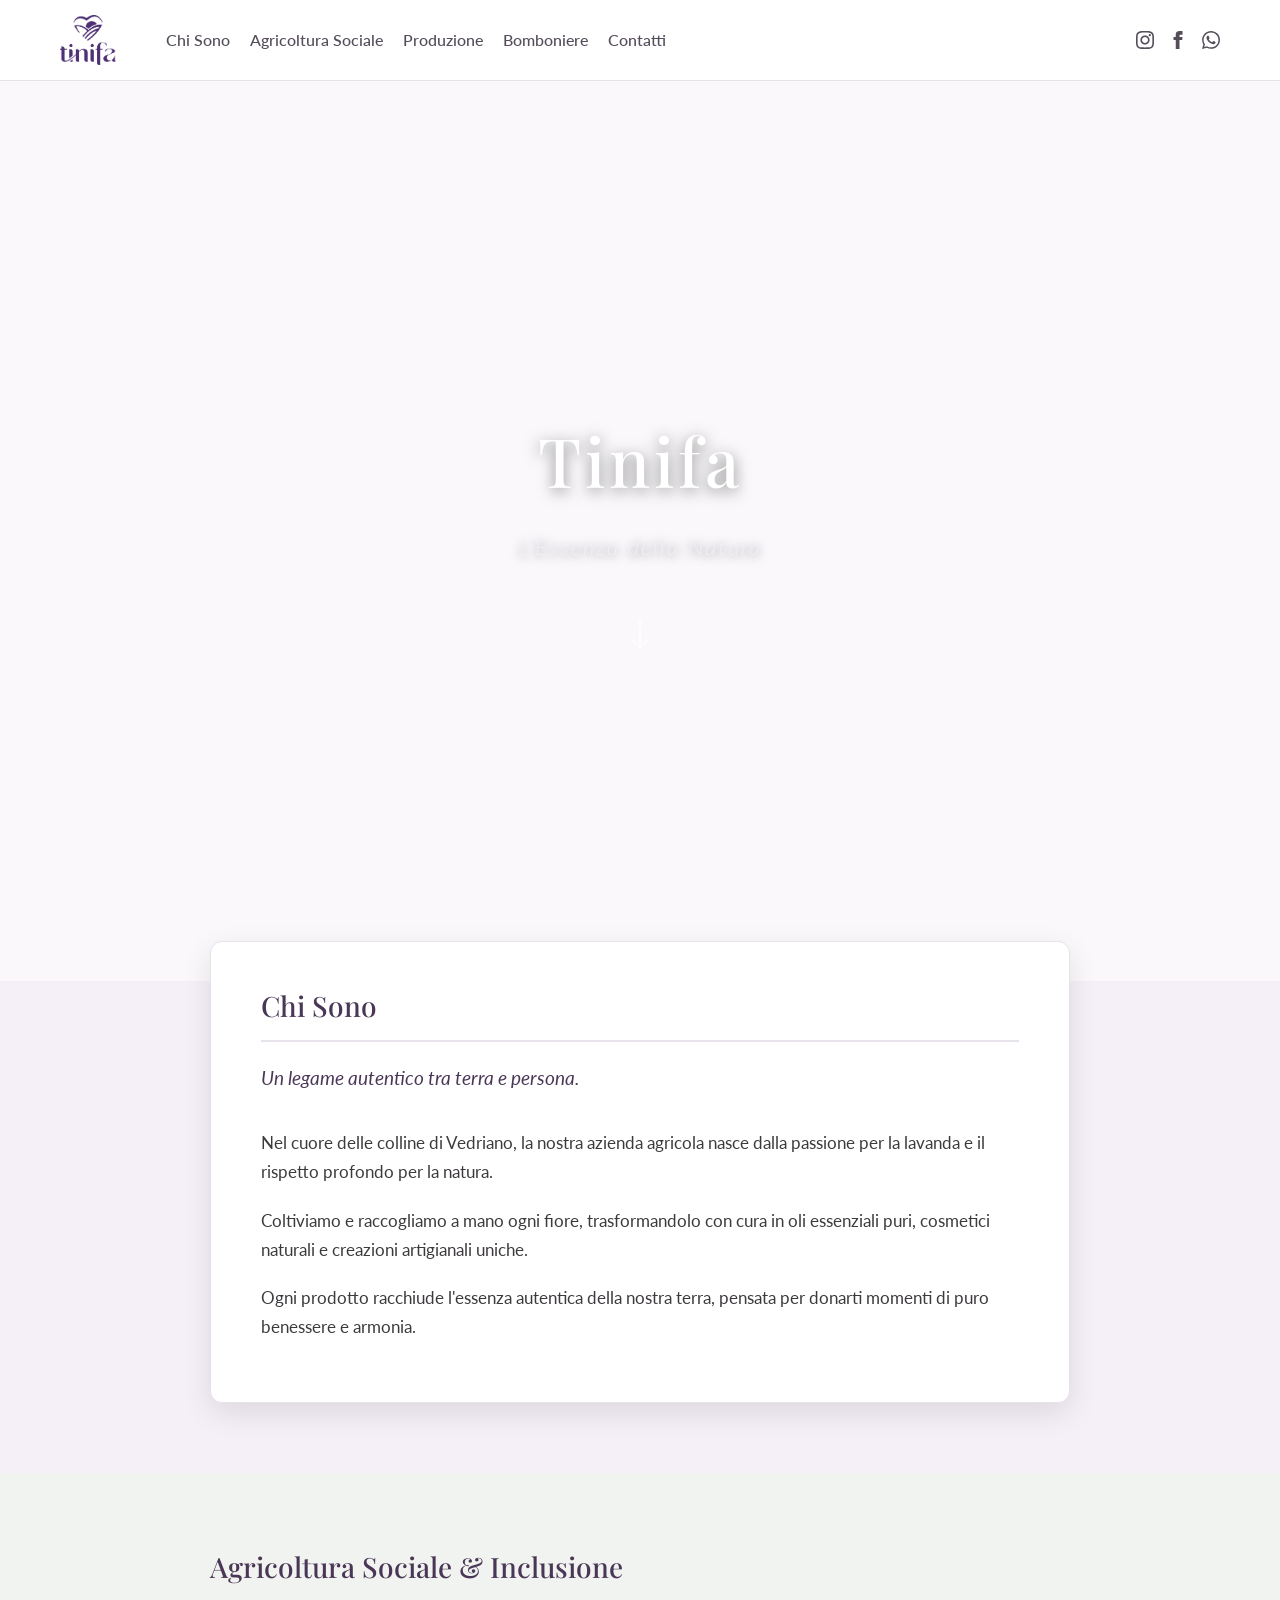
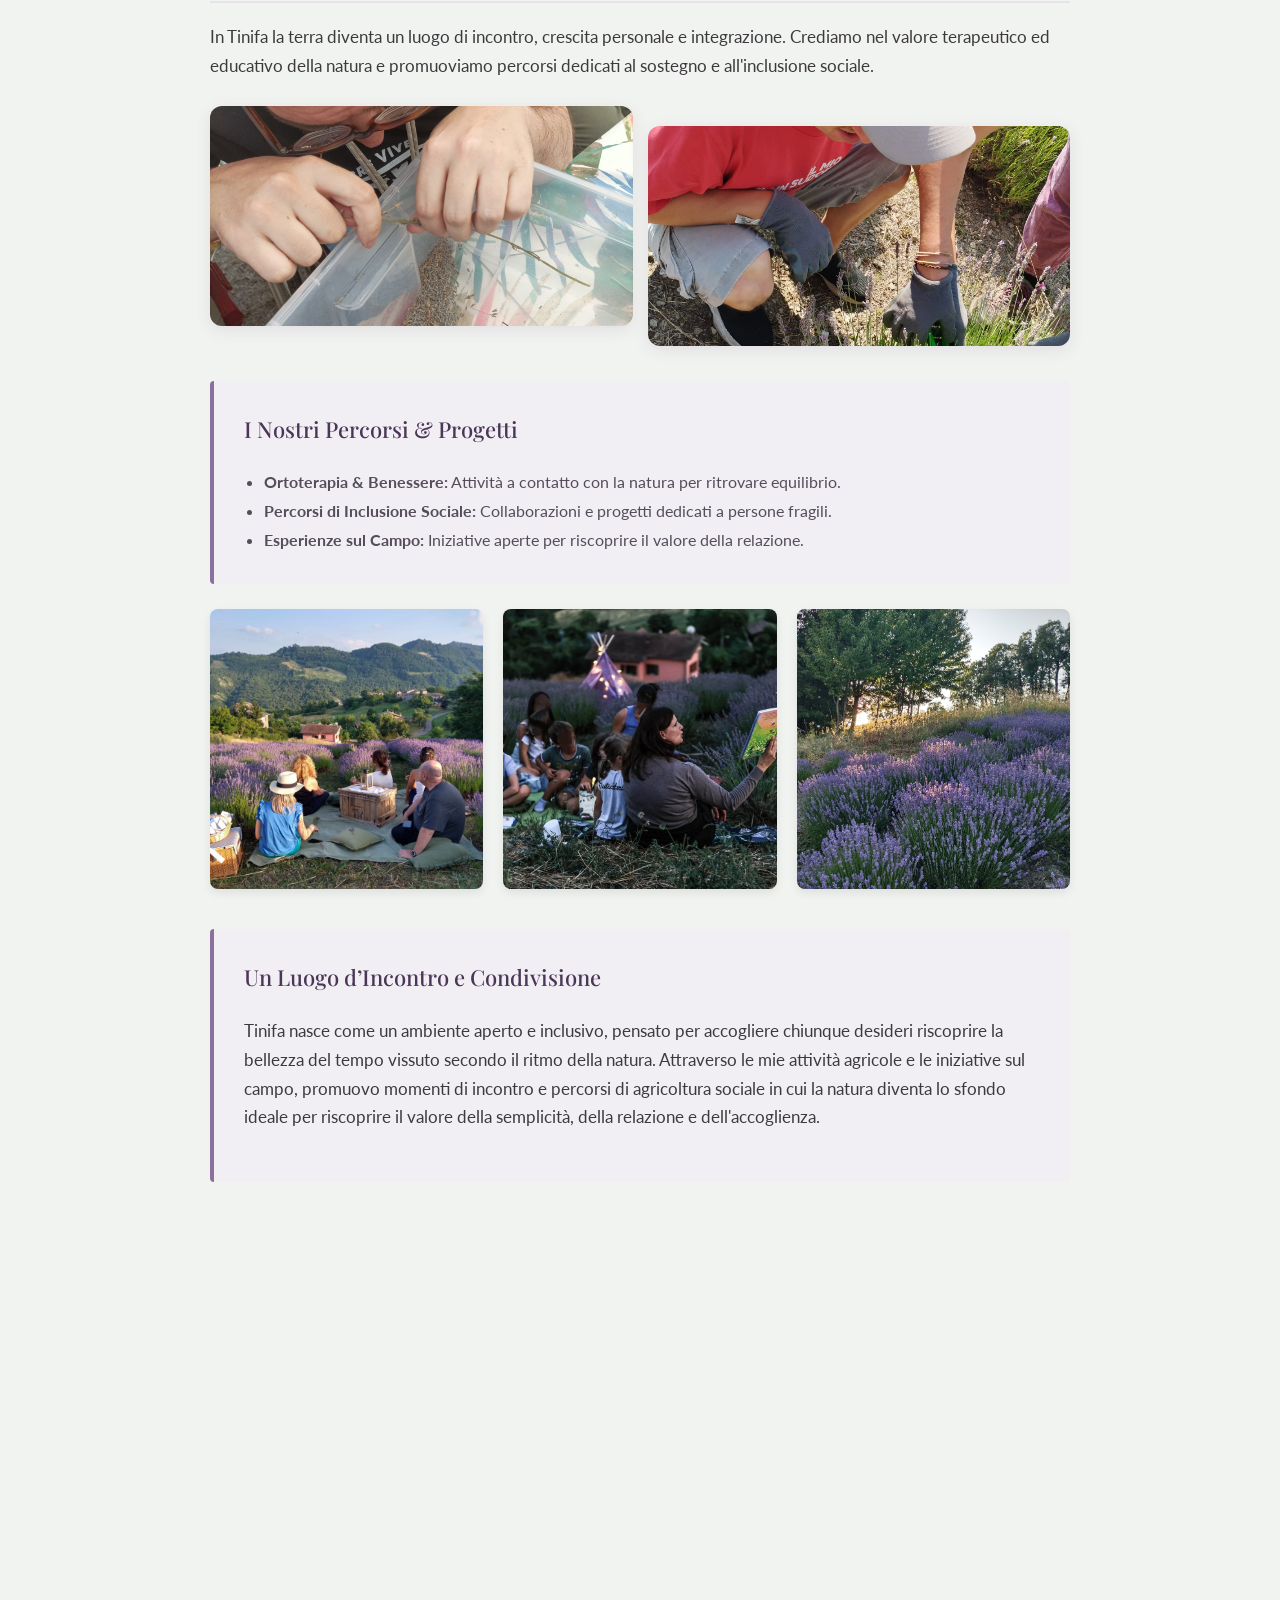
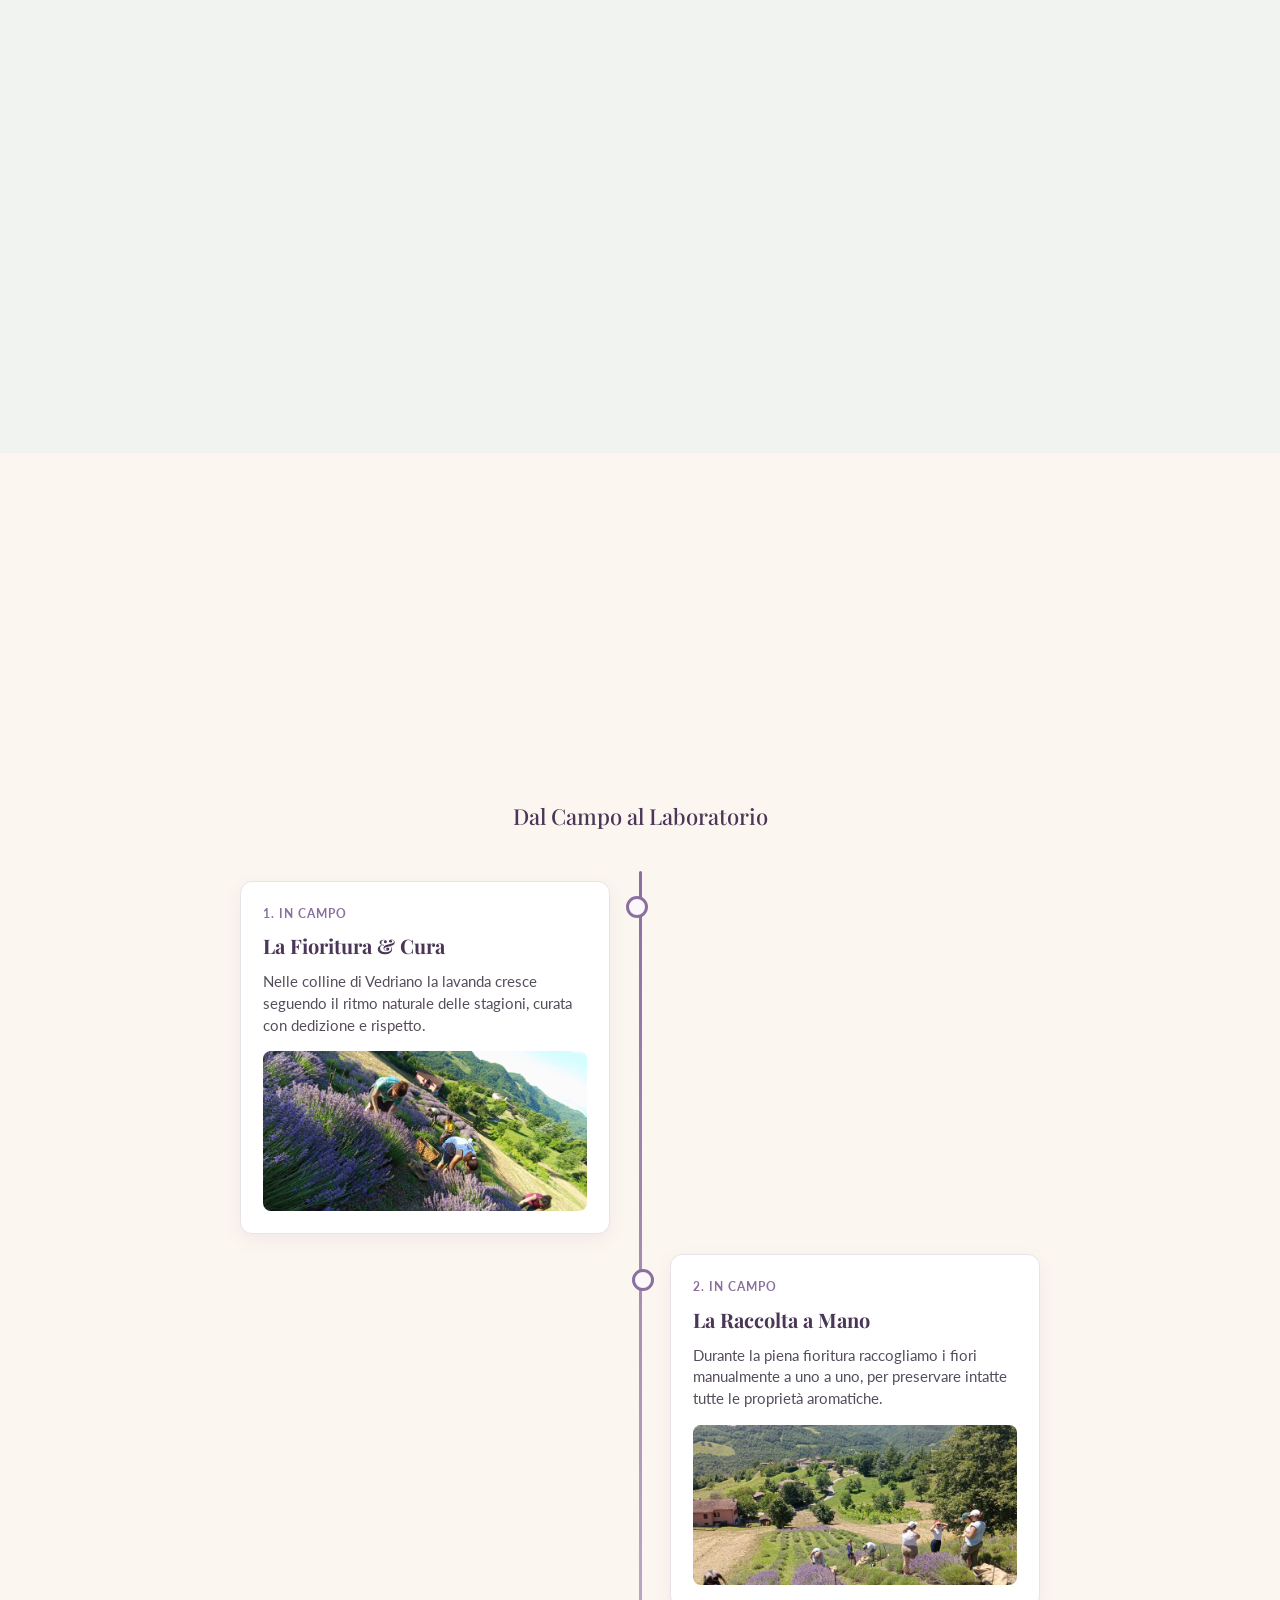
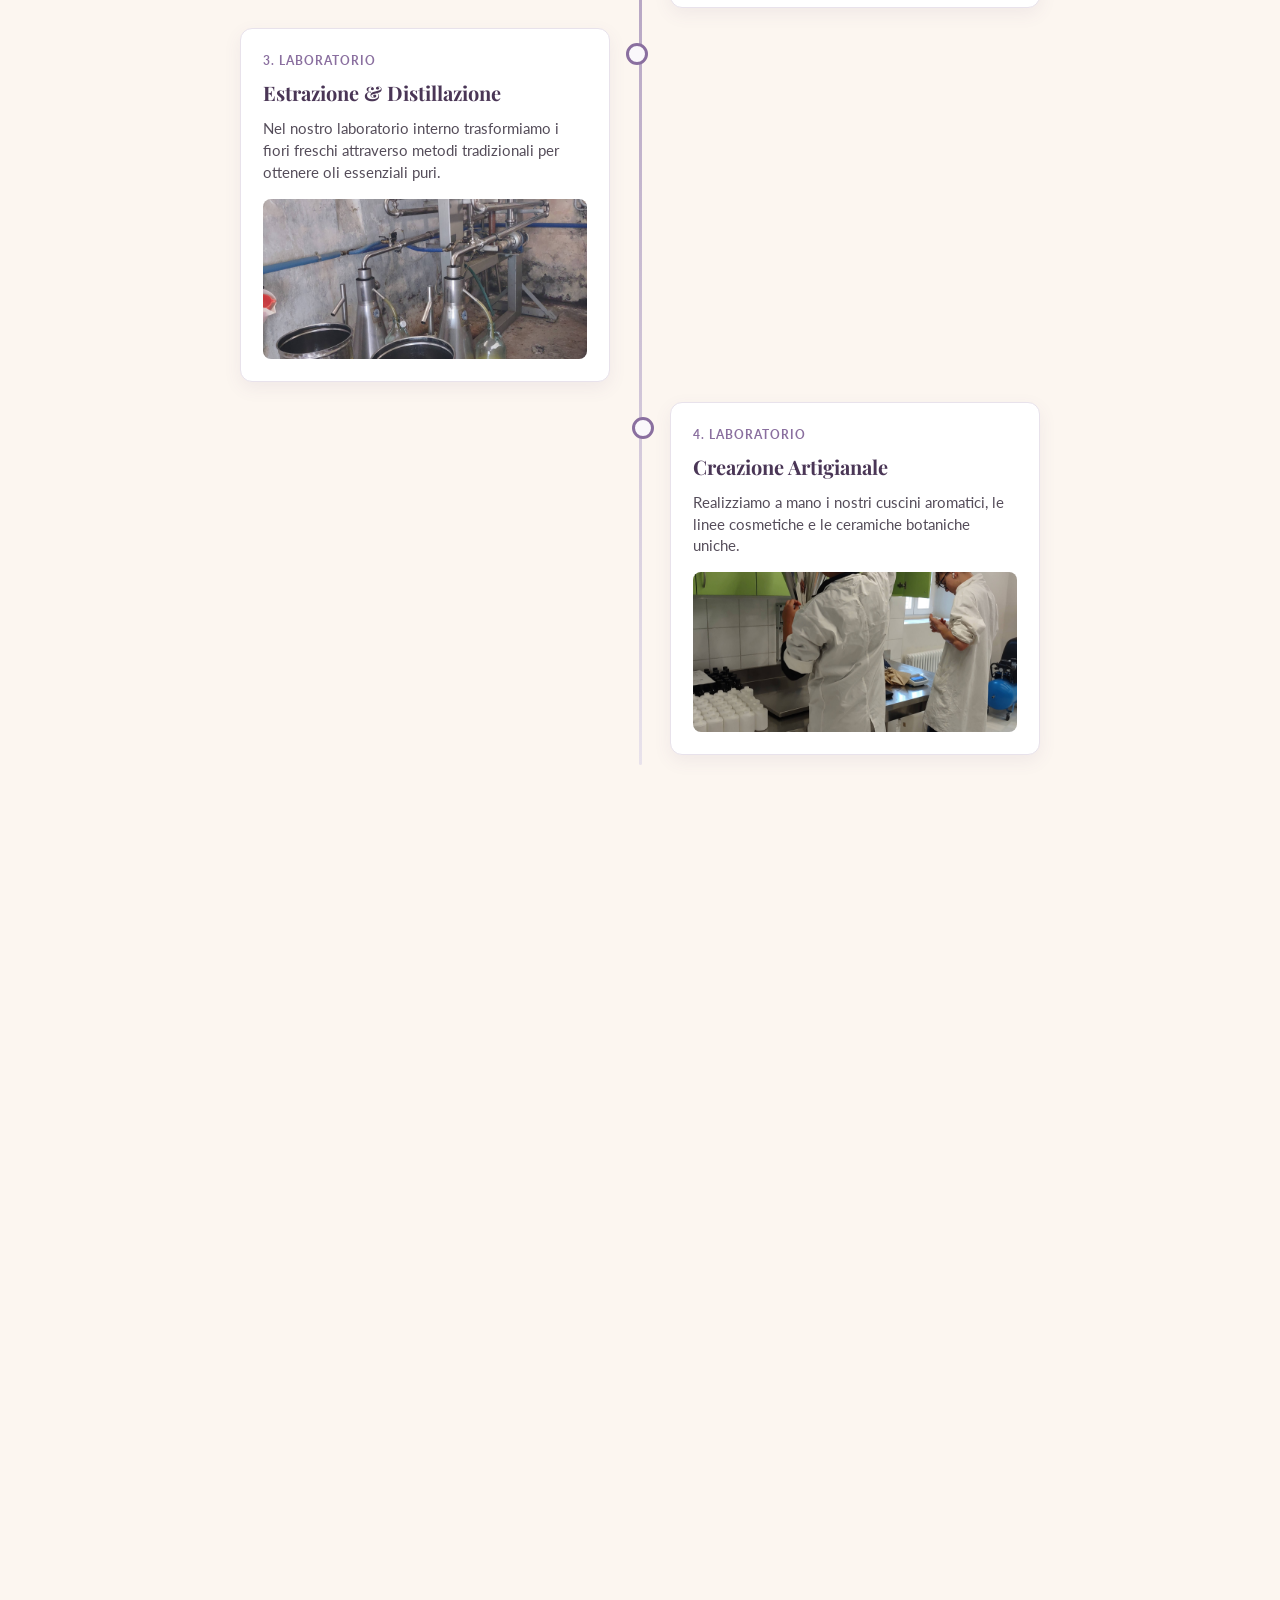
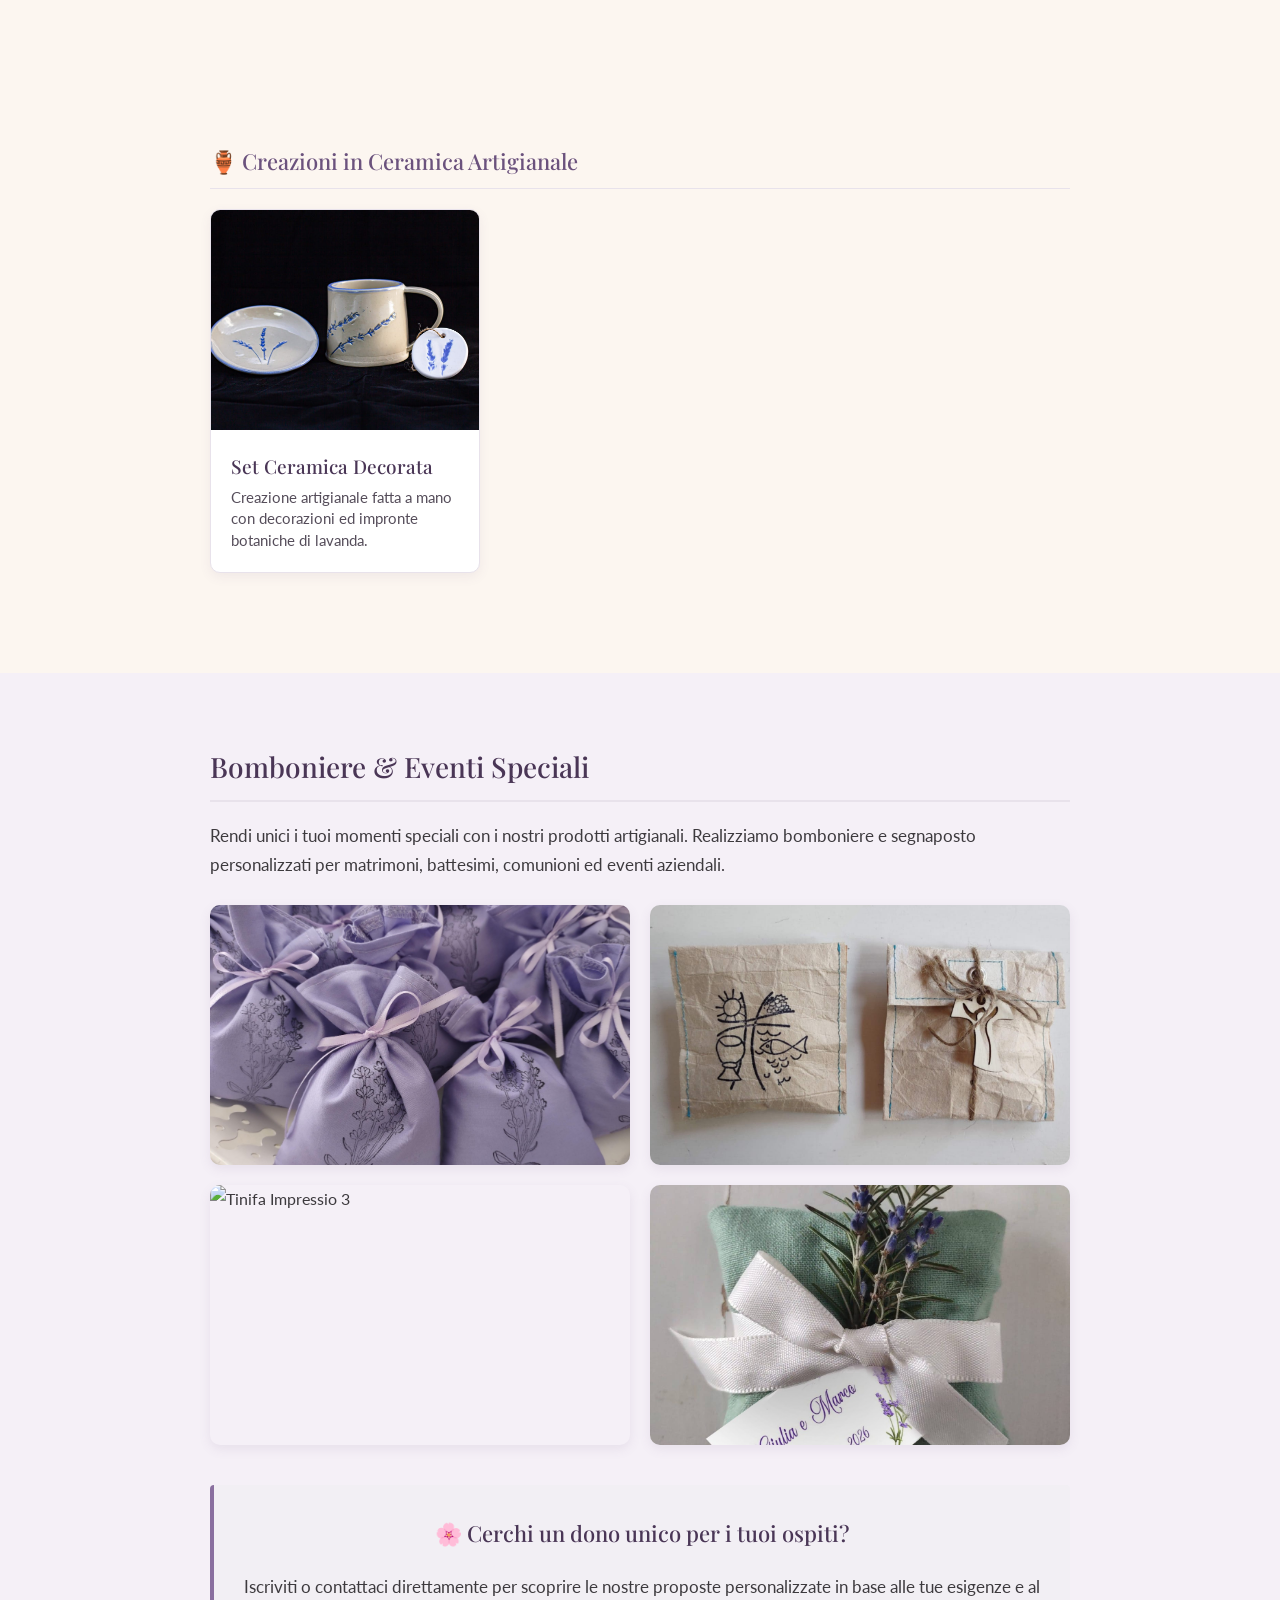
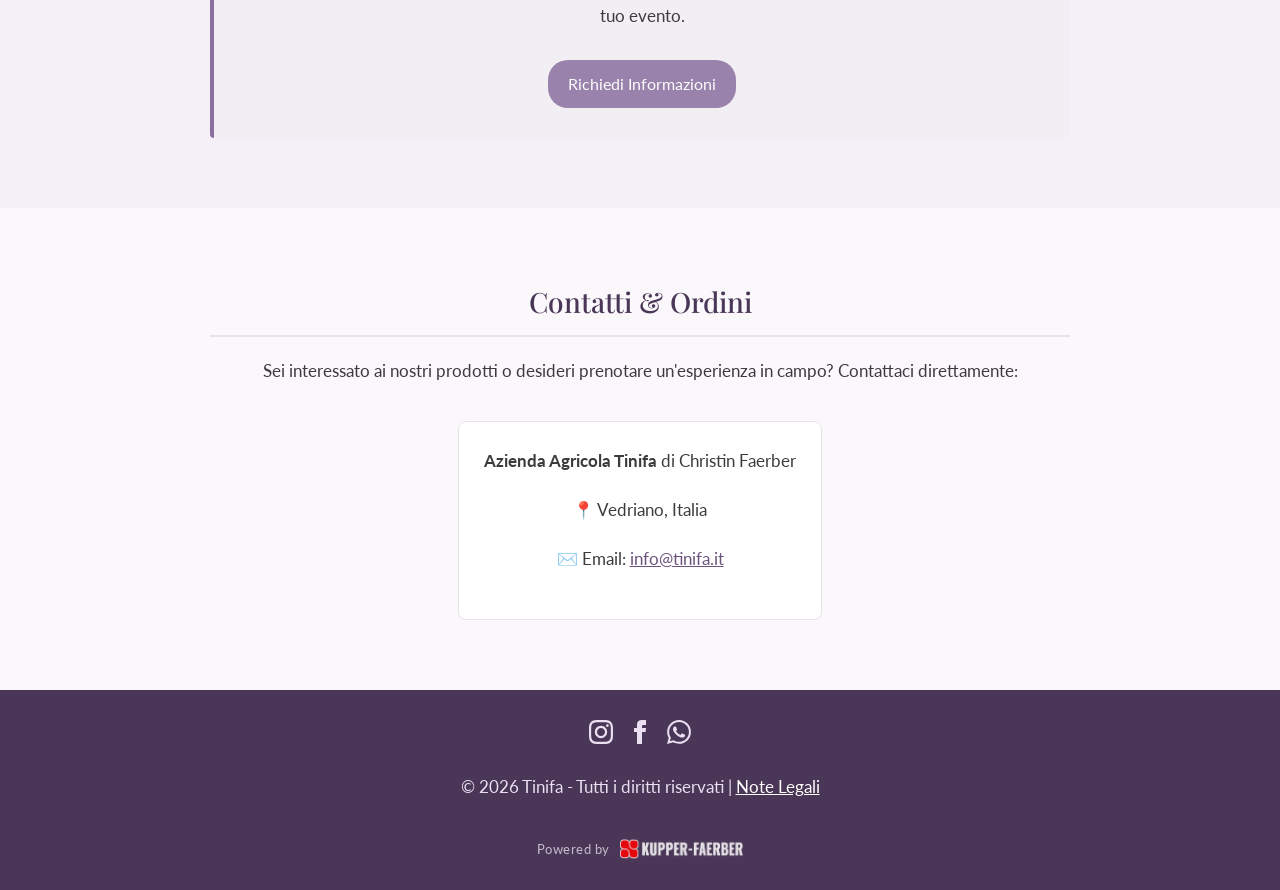
==== commit ca1d822e: "Add files via upload" ====
--- a/index.html
+++ b/index.html
@@ -10,6 +10,7 @@
     <link href="https://fonts.googleapis.com/css2?family=Lato:ital,wght@0,300;0,400;0,700;1,300;1,400&family=Playfair+Display:ital,wght@0,400..700;1,400..700&display=swap" rel="stylesheet">
 
     <link rel="stylesheet" href="style.css">
+    <script src="https://identity.netlify.com/v1/netlify-identity-widget.js"></script>
 </head>
 <body>
 
@@ -29,7 +30,7 @@
 
         <!-- Navigationslinks (Mitte) -->
         <ul class="nav-links">
-            <li><a href="#chi-siamo">Chi Siamo</a></li>
+            <li><a href="#chi-siamo">Chi Sono</a></li>
             <li><a href="#agricoltura-sociale">Agricoltura Sociale</a></li>
             <li><a href="#produzione">Produzione</a></li>
             <li><a href="#bomboniere">Bomboniere</a></li>
@@ -77,7 +78,7 @@
         <div class="container">
             <div class="welcome-card reveal-element">
                 <div class="welcome-header">
-                    <h2>Chi Siamo</h2>
+                    <h2>Chi Sono</h2>
                     <p class="intro">Un legame autentico tra terra e persona.</p>
                 </div>
 
@@ -147,7 +148,7 @@
         </div>
 
         <div class="video-polaroid reveal-element">
-            <video autoplay loop muted playsinline class="field-video">
+            <video autoplay loop muted playsinline class="field-video" id="scroll-video">
                 <source src="videos/kids_run.mp4" type="video/mp4">
                 Ihr Browser unterstützt dieses Video nicht.
             </video>
@@ -163,6 +164,60 @@
                 <p>Nel mio laboratorio interno la trasformazione avviene seguendo metodi tradizionali e artigianali per creare prodotti puri e dedicati al tuo benessere:</p>
             </div>
 
+            <div class="harvest-timeline reveal-element">
+                <h3 style="text-align: center; margin-bottom: 35px;">Dal Campo al Laboratorio</h3>
+
+                <div class="timeline-container">
+                    <!-- Schritt 1: Ernte (Feld) -->
+                    <div class="timeline-item left">
+                        <div class="timeline-content">
+                            <span class="timeline-step">1. In Campo</span>
+                            <h4>La Fioritura & Cura</h4>
+                            <p>Nelle colline di Vedriano la lavanda cresce seguendo il ritmo naturale delle stagioni, curata con dedizione e rispetto.</p>
+                            <div class="timeline-img-box">
+                                <img src="images/Ernte3.jpg" alt="Fioritura della Lavanda">
+                            </div>
+                        </div>
+                    </div>
+
+                    <!-- Schritt 2: Ernte (Feld) -->
+                    <div class="timeline-item right">
+                        <div class="timeline-content">
+                            <span class="timeline-step">2. In Campo</span>
+                            <h4>La Raccolta a Mano</h4>
+                            <p>Durante la piena fioritura raccogliamo i fiori manualmente a uno a uno, per preservare intatte tutte le proprietà aromatiche.</p>
+                            <div class="timeline-img-box">
+                                <img src="images/Ernte2.jpg" alt="Raccolta a mano nel campo">
+                            </div>
+                        </div>
+                    </div>
+
+                    <!-- Schritt 3: Labor -->
+                    <div class="timeline-item left">
+                        <div class="timeline-content">
+                            <span class="timeline-step">3. Laboratorio</span>
+                            <h4>Estrazione & Distillazione</h4>
+                            <p>Nel nostro laboratorio interno trasformiamo i fiori freschi attraverso metodi tradizionali per ottenere oli essenziali puri.</p>
+                            <div class="timeline-img-box">
+                                <img src="images/Extraktion_Öl.jpg" alt="Estrazione in laboratorio">
+                            </div>
+                        </div>
+                    </div>
+
+                    <!-- Schritt 4: Labor -->
+                    <div class="timeline-item right">
+                        <div class="timeline-content">
+                            <span class="timeline-step">4. Laboratorio</span>
+                            <h4>Creazione Artigianale</h4>
+                            <p>Realizziamo a mano i nostri cuscini aromatici, le linee cosmetiche e le ceramiche botaniche uniche.</p>
+                            <div class="timeline-img-box">
+                                <img src="images/Verarbeitung.jpg" alt="Creazione cosmetici e cuscini">
+                            </div>
+                        </div>
+                    </div>
+                </div>
+            </div>
+
             <h3 class="category-title reveal-element">🪻 Cuscini alla Lavanda</h3>
             <div class="product-grid reveal-element">
                 <div class="product-card">
@@ -296,15 +351,20 @@
             <h2>Bomboniere & Eventi Speciali</h2>
             <p>Rendi unici i tuoi momenti speciali con i nostri prodotti artigianali. Realizziamo bomboniere e segnaposto personalizzati per matrimoni, battesimi, comunioni ed eventi aziendali.</p>
 
-            <div class="image-gallery reveal-element">
-                <div class="gallery-item">
-                    <img src="images/aromatische_kissen.jpg" alt="Tinifa Picknick nel campo">
-                </div>
-                <div class="gallery-item">
-                    <img src="images/Extraktion_Öl.jpg" alt="Tinifa Lettura nel campo">
-                </div>
-            </div>
-            <p class="slider-hint">👈 Scorri per vedere di più 👉</p>
+            <div class="grid-gallery-2x2 reveal-element">
+                <div class="grid-gallery-item">
+                    <img src="images/aromatische_kissen.jpg" alt="Tinifa Impressio 1">
+                </div>
+                <div class="grid-gallery-item">
+                    <img src="images/Individuell.jpeg" alt="Tinifa Impressio 2">
+                </div>
+                <div class="grid-gallery-item">
+                    <img src="images/individuell2.jpeg" alt="Tinifa Impressio 3">
+                </div>
+                <div class="grid-gallery-item">
+                    <img src="images/Individuell3.jpeg" alt="Tinifa Impressio 4">
+                </div>
+            </div>
 
             <div class="highlight-box reveal-element" style="text-align: center;">
                 <h3>🌸 Cerchi un dono unico per i tuoi ospiti?</h3>
@@ -378,6 +438,7 @@
         <a href="#" class="modal-backdrop-close"></a>
     </div>
 </footer>
+
 <script src="script.js"></script>
 </body>
 </html>
--- a/style.css
+++ b/style.css
@@ -857,4 +857,206 @@
 .reveal-element.active {
     opacity: 1;                             /* Voll sichtbar */
     transform: translateY(0);               /* Ursprungsposition */
-}+}
+
+/* ==========================================
+   ISOLIERTE 2x2 GRID GALERIE (Mobile Slider)
+   ========================================== */
+
+.grid-gallery-2x2 {
+    display: grid;
+    grid-template-columns: repeat(2, 1fr);
+    gap: 20px;
+    margin-top: 25px;
+    margin-bottom: 25px;
+}
+
+.grid-gallery-item {
+    width: 100%;
+    overflow: hidden;
+    border-radius: 10px;
+    box-shadow: 0 4px 12px rgba(107, 82, 125, 0.1);
+}
+
+.grid-gallery-item img {
+    width: 100%;
+    height: 260px;
+    object-fit: cover;
+    display: block;
+    transition: transform 0.4s ease;
+}
+
+.grid-gallery-item:hover img {
+    transform: scale(1.03);
+}
+
+/* Mobil-Anpassung: Schaltet unter 600px auf horizontalen Slider um */
+@media (max-width: 600px) {
+    .grid-gallery-2x2 {
+        display: flex !important;
+        overflow-x: auto !important;
+        scroll-snap-type: x mandatory !important;
+        -webkit-overflow-scrolling: touch;
+        gap: 15px !important;
+        padding-bottom: 12px !important;
+        margin-bottom: 25px !important;
+    }
+
+    .grid-gallery-item {
+        flex: 0 0 82% !important; /* Kartenausschnitt: Nächstes Bild lugt rechts dezent hervor */
+        scroll-snap-align: start !important;
+    }
+
+    .grid-gallery-item img {
+        height: 220px;
+    }
+
+    .grid-gallery-2x2::-webkit-scrollbar {
+        height: 4px;
+    }
+
+    .grid-gallery-2x2::-webkit-scrollbar-track {
+        background: #ebdff2;
+        border-radius: 10px;
+    }
+
+    .grid-gallery-2x2::-webkit-scrollbar-thumb {
+        background: #8a6f9f;
+        border-radius: 10px;
+    }
+}
+/* ==========================================
+   HARVEST TIMELINE (Ernteprozess-Zeitleiste)
+   ========================================== */
+
+.harvest-timeline {
+    position: relative;
+    padding: 20px 0;
+    margin: 40px 0;
+}
+
+/* Die mittlere vertikale Linie */
+.timeline-container {
+    position: relative;
+    max-width: 900px;
+    margin: 0 auto;
+}
+
+.timeline-container::after {
+    content: '';
+    position: absolute;
+    width: 3px;
+    background: linear-gradient(180deg, #8a6f9f 0%, #e8e2eb 100%);
+    top: 0;
+    bottom: 0;
+    left: 50%;
+    margin-left: -1.5px;
+    border-radius: 2px;
+}
+
+/* Timeline Blöcke */
+.timeline-item {
+    padding: 10px 30px;
+    position: relative;
+    background-color: inherit;
+    width: 50%;
+}
+
+.timeline-item.left {
+    left: 0;
+}
+
+.timeline-item.right {
+    left: 50%;
+}
+
+/* Punkte auf der Zeitachse */
+.timeline-item::after {
+    content: '';
+    position: absolute;
+    width: 16px;
+    height: 16px;
+    right: -8px;
+    background-color: #faf8fb;
+    border: 3px solid #8a6f9f;
+    top: 25px;
+    border-radius: 50%;
+    z-index: 1;
+}
+
+.timeline-item.right::after {
+    left: -8px;
+}
+
+/* Karten-Inhalt */
+.timeline-content {
+    padding: 22px;
+    background-color: #ffffff;
+    position: relative;
+    border-radius: 12px;
+    border: 1px solid #e8e2eb;
+    box-shadow: 0 6px 18px rgba(107, 82, 125, 0.08);
+}
+
+.timeline-step {
+    font-size: 12px;
+    font-weight: 700;
+    color: #8a6f9f;
+    text-transform: uppercase;
+    letter-spacing: 1px;
+    display: block;
+    margin-bottom: 5px;
+}
+
+.timeline-content h4 {
+    font-family: 'Playfair Display', Georgia, serif;
+    color: #4a3656;
+    font-size: 20px;
+    margin-bottom: 8px;
+}
+
+.timeline-content p {
+    font-size: 14.5px;
+    color: #554d5a;
+    line-height: 1.5;
+    margin-bottom: 15px;
+}
+
+.timeline-img-box {
+    width: 100%;
+    height: 160px;
+    border-radius: 8px;
+    overflow: hidden;
+}
+
+.timeline-img-box img {
+    width: 100%;
+    height: 100%;
+    object-fit: cover;
+    display: block;
+}
+
+/* Mobile Optimierung: Vertikaler Fluss unter 768px */
+@media (max-width: 768px) {
+    .timeline-container::after {
+        left: 20px;
+    }
+
+    .timeline-item {
+        width: 100%;
+        padding-left: 50px;
+        padding-right: 10px;
+        margin-bottom: 25px;
+    }
+
+    .timeline-item.left,
+    .timeline-item.right {
+        left: 0;
+    }
+
+    .timeline-item.left::after,
+    .timeline-item.right::after {
+        left: 12px;
+        top: 22px;
+    }
+}
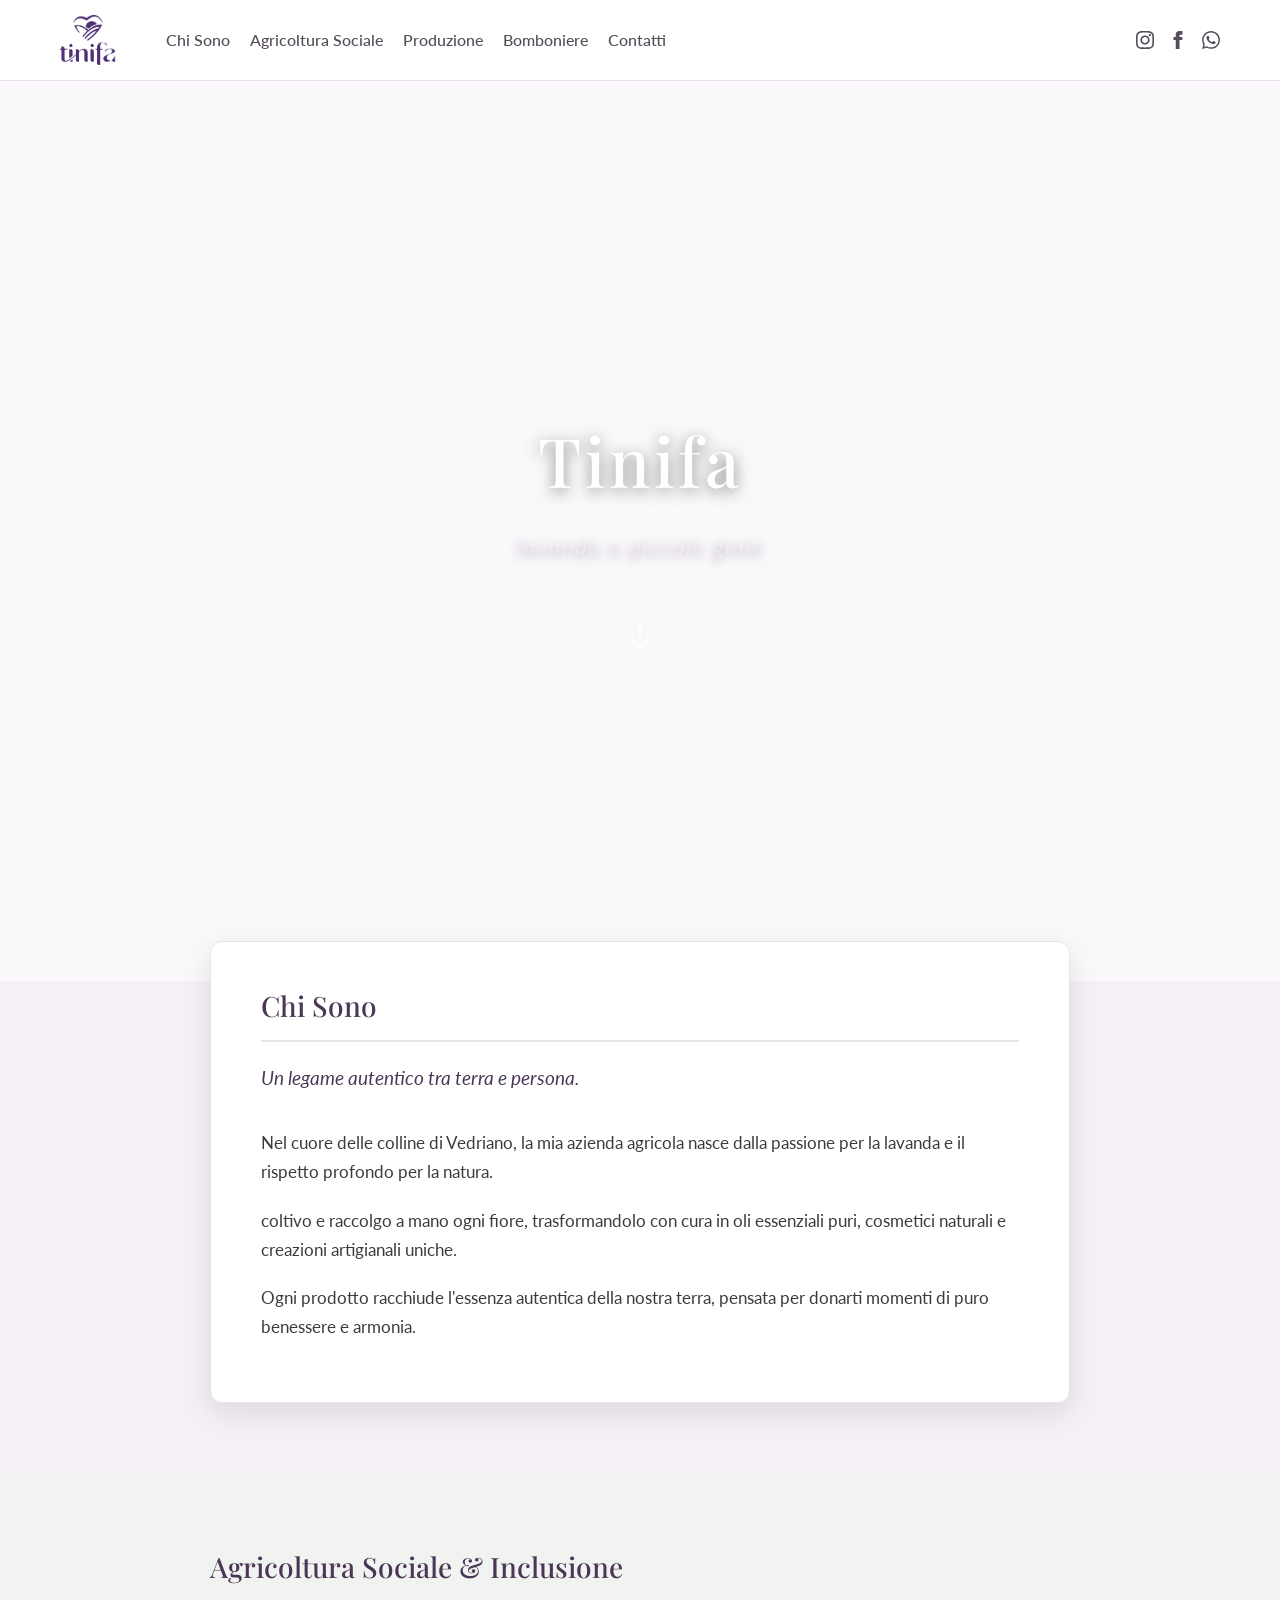
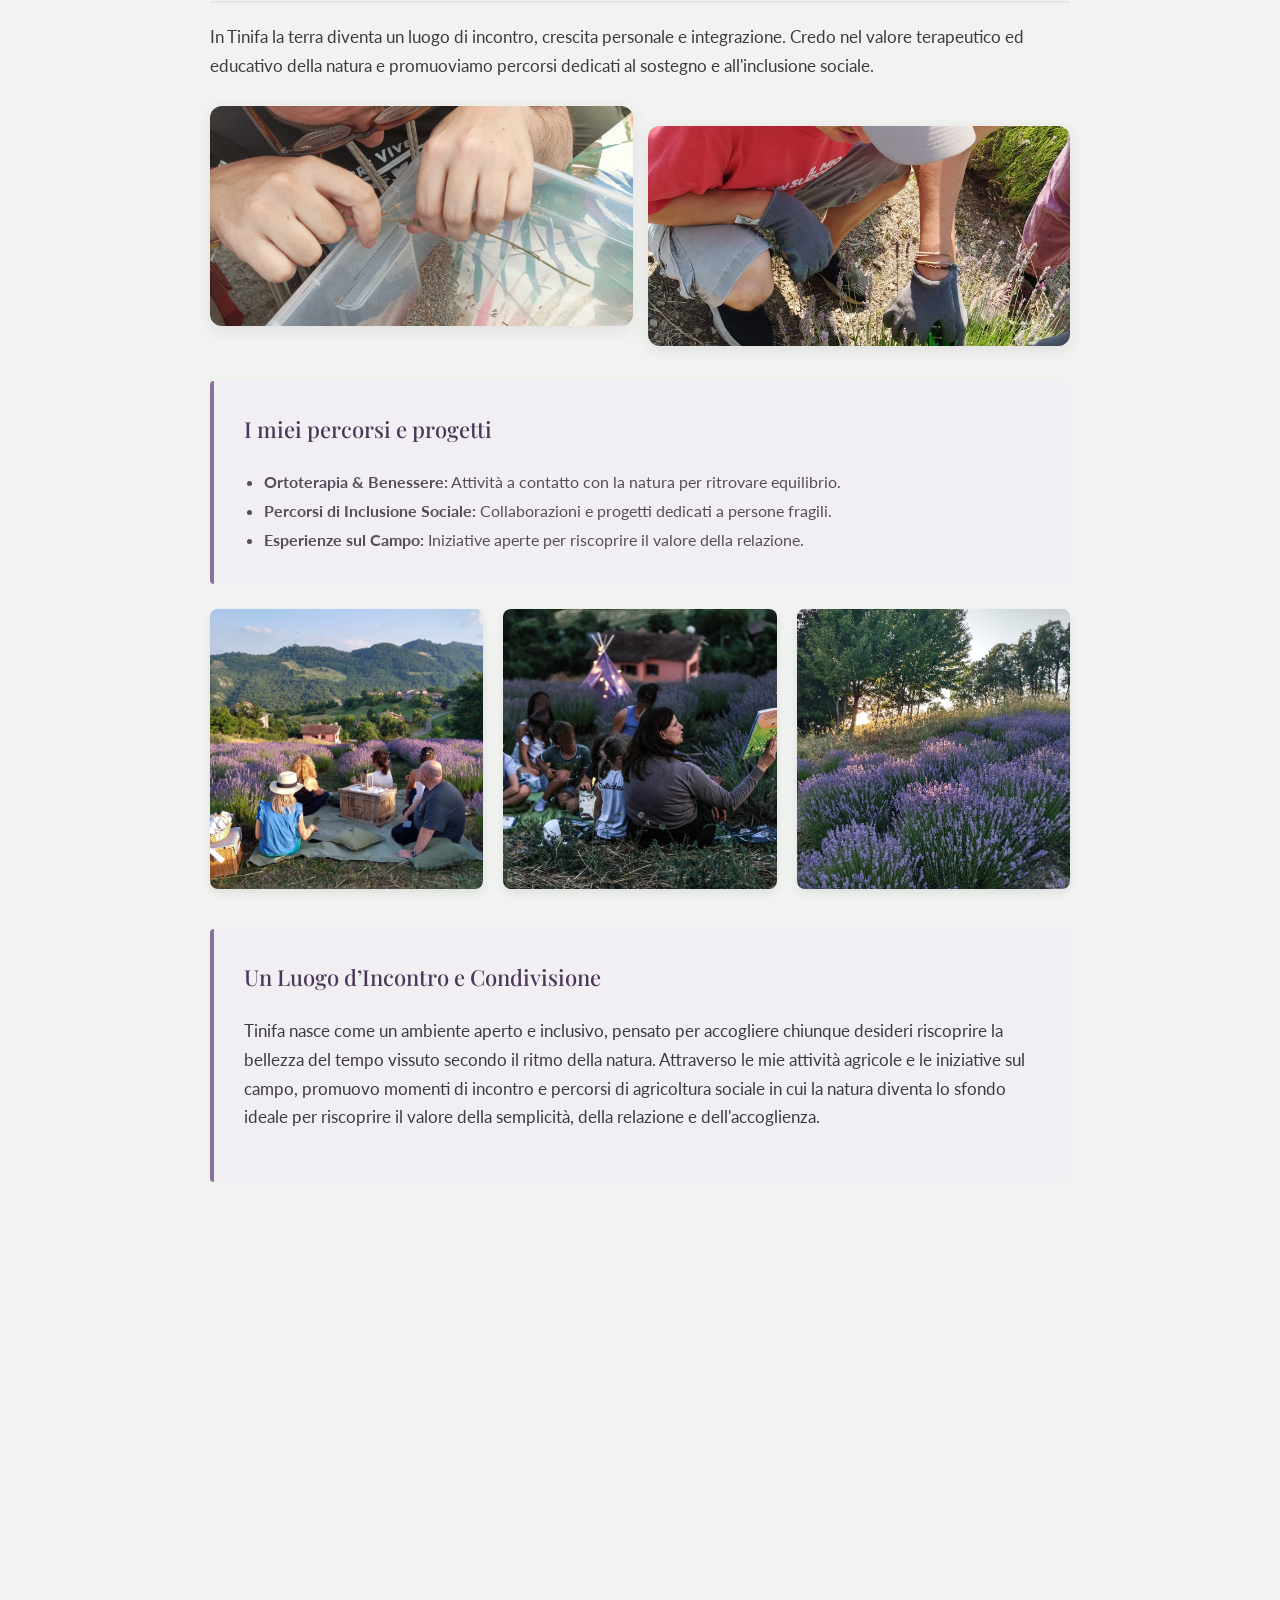
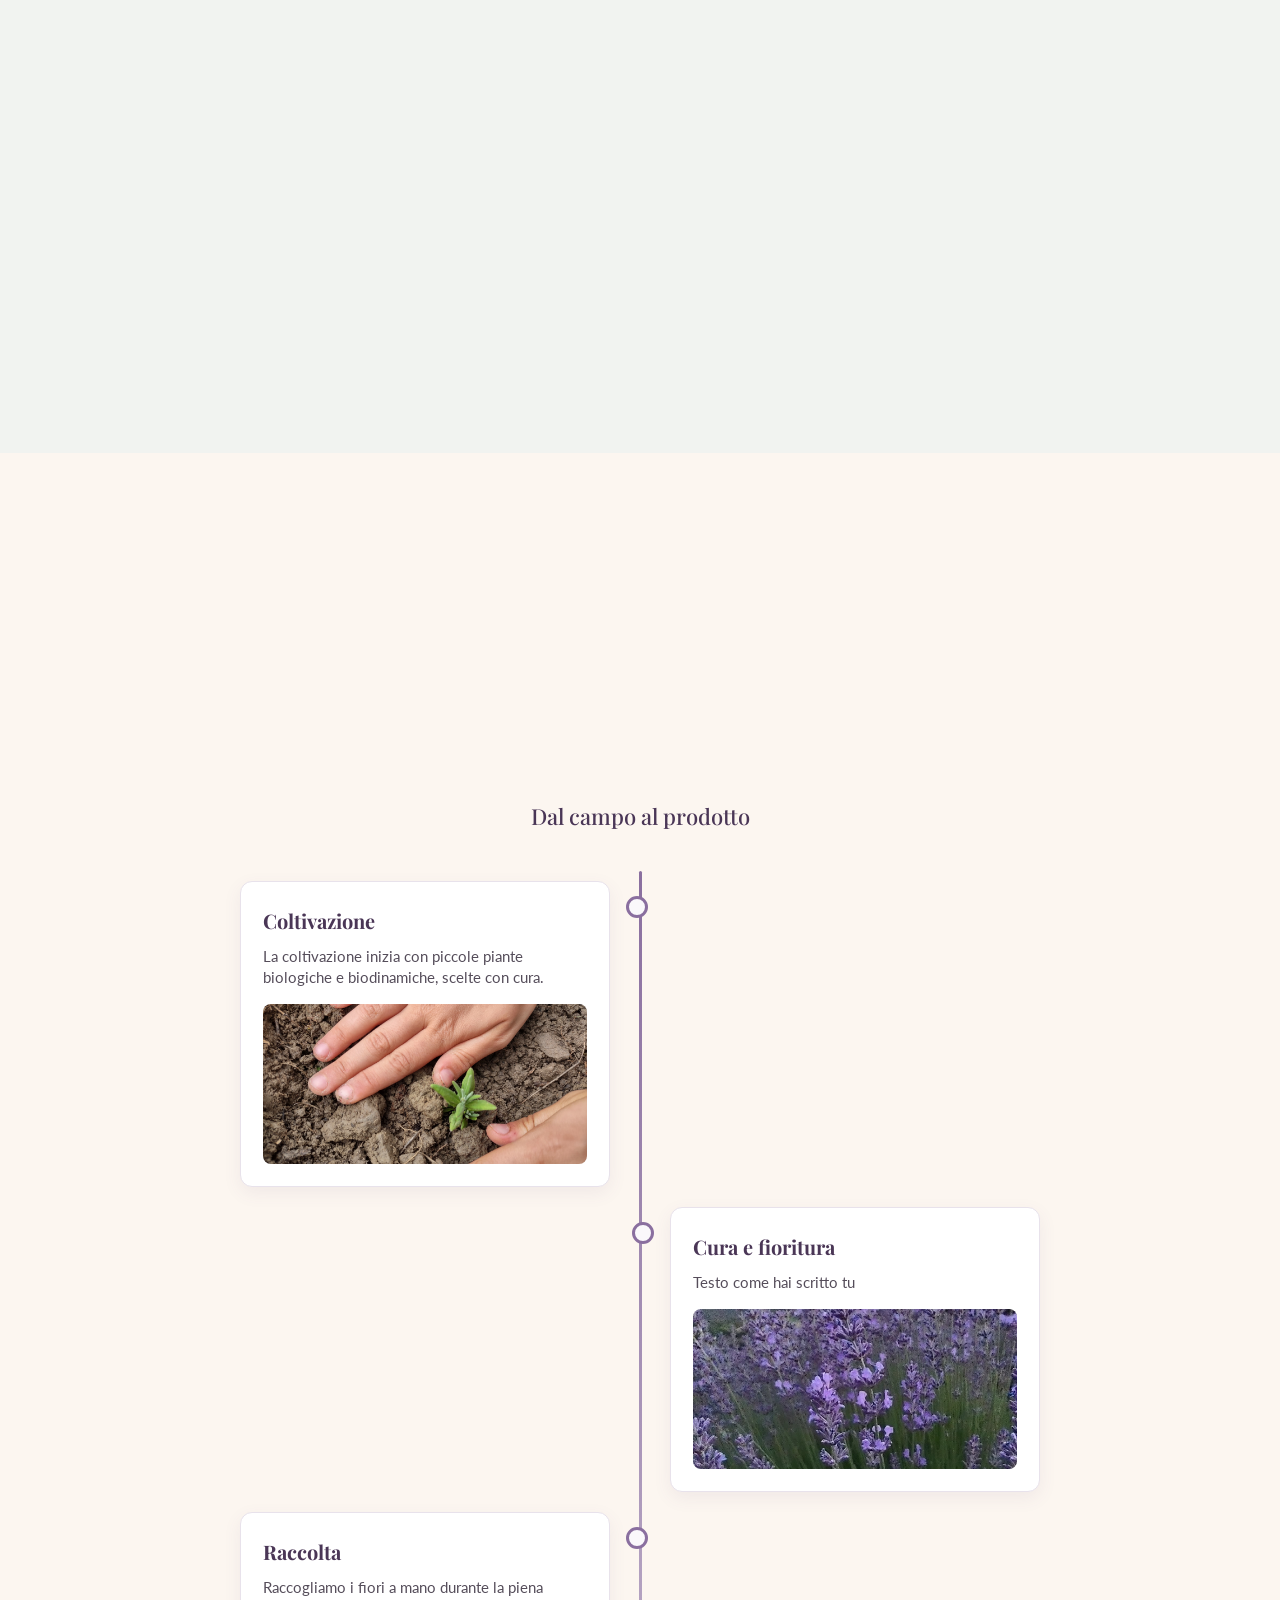
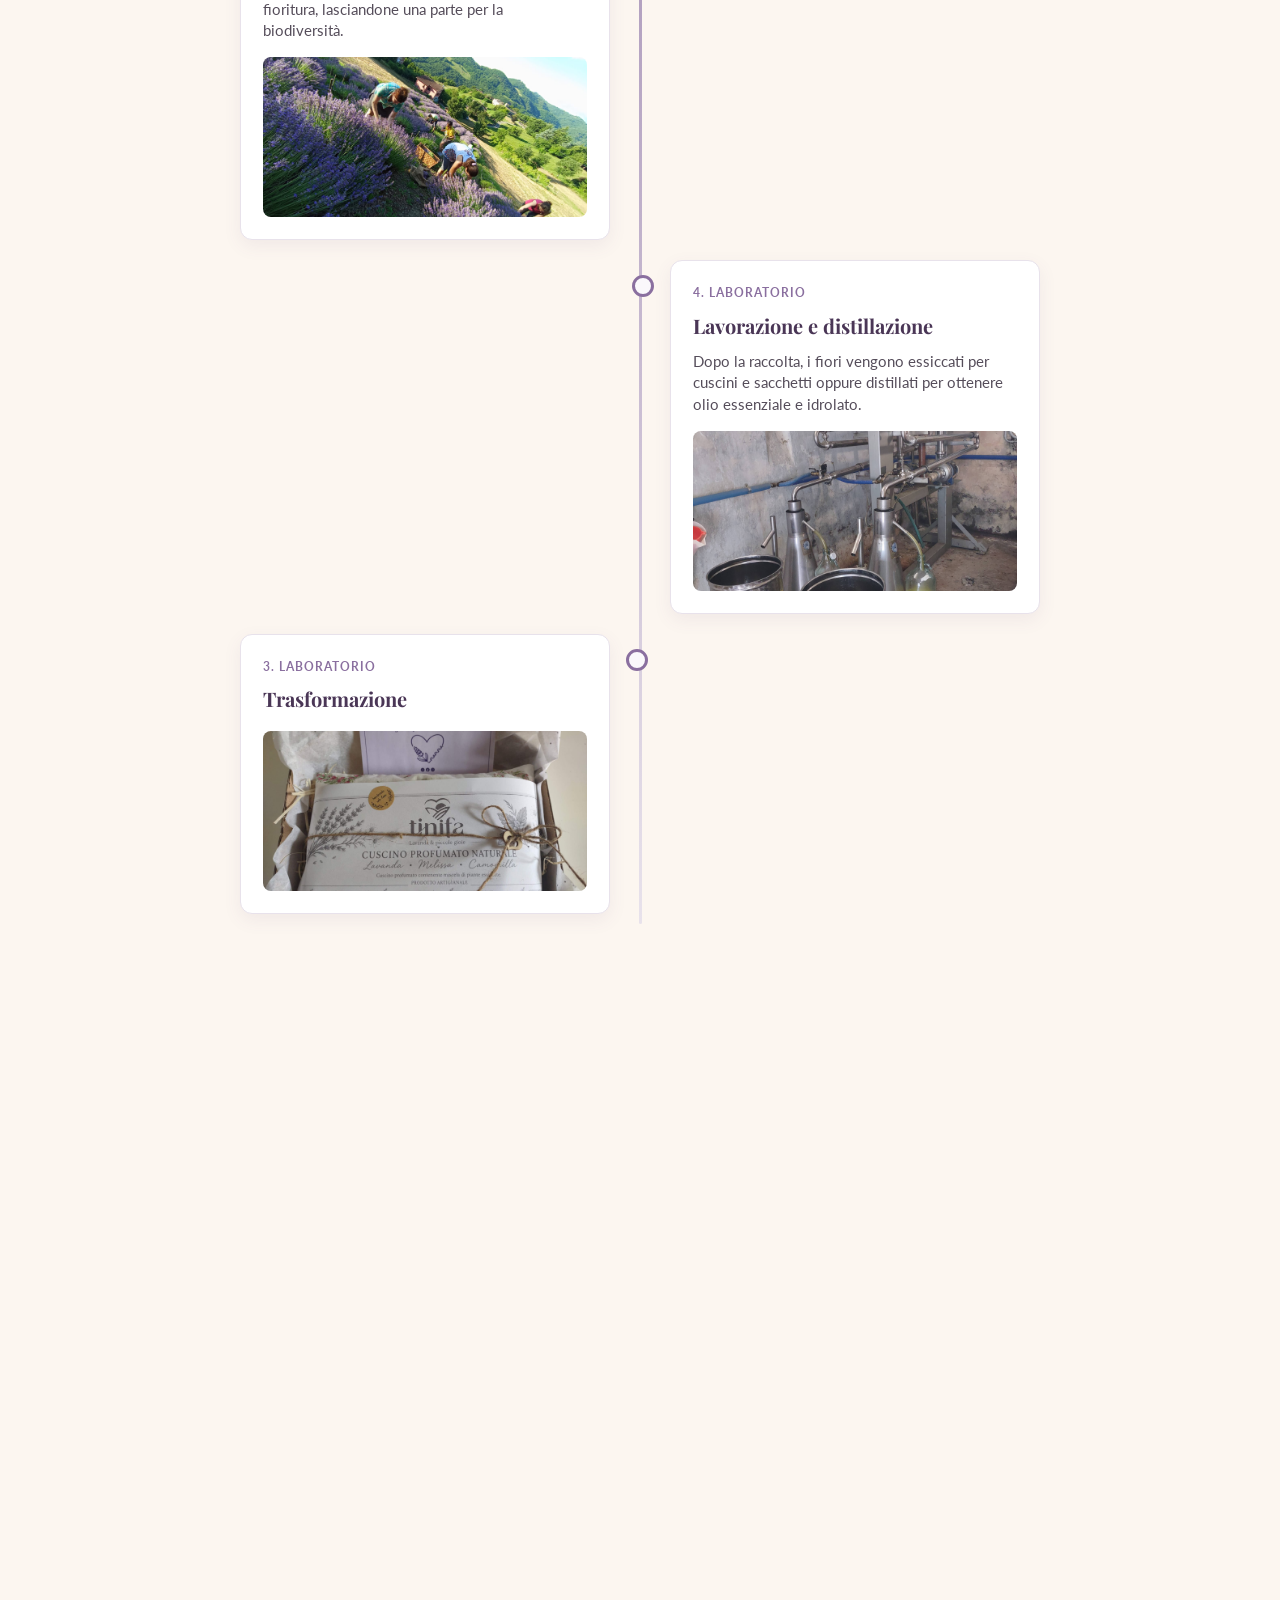
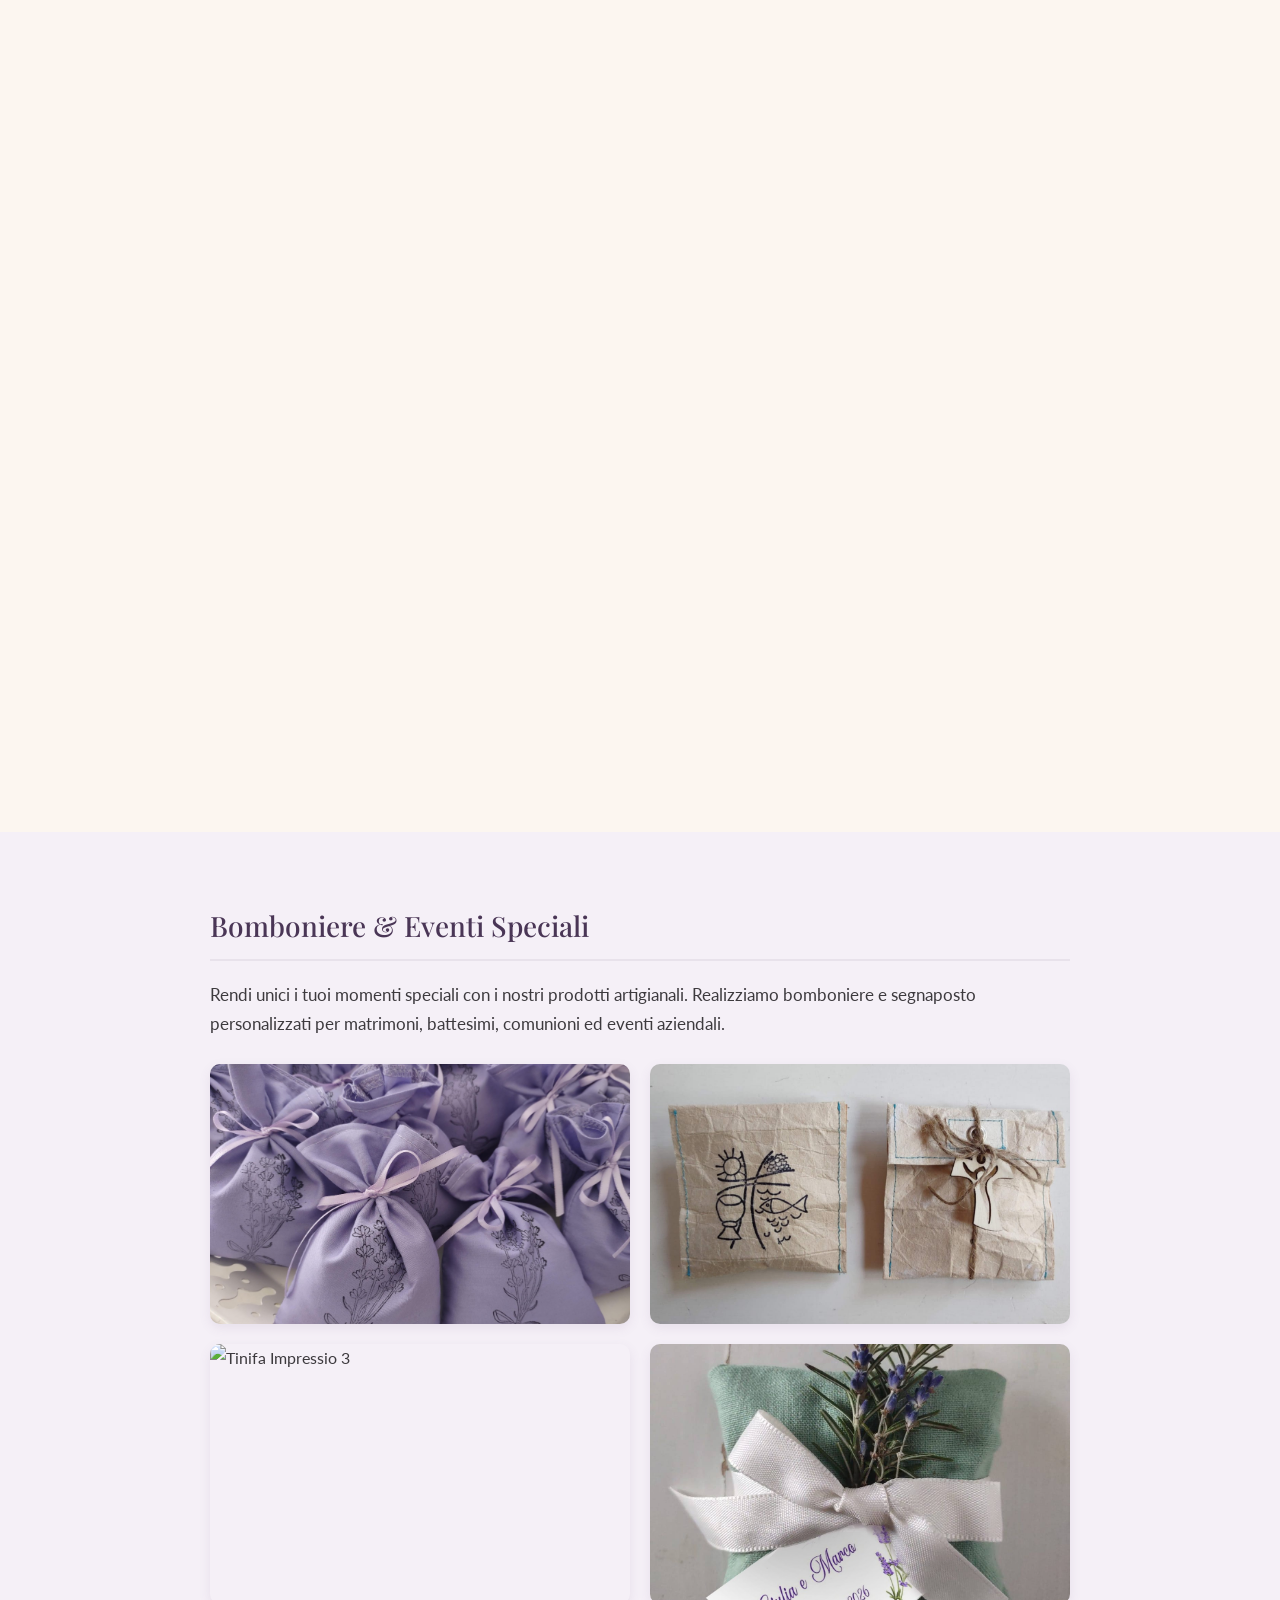
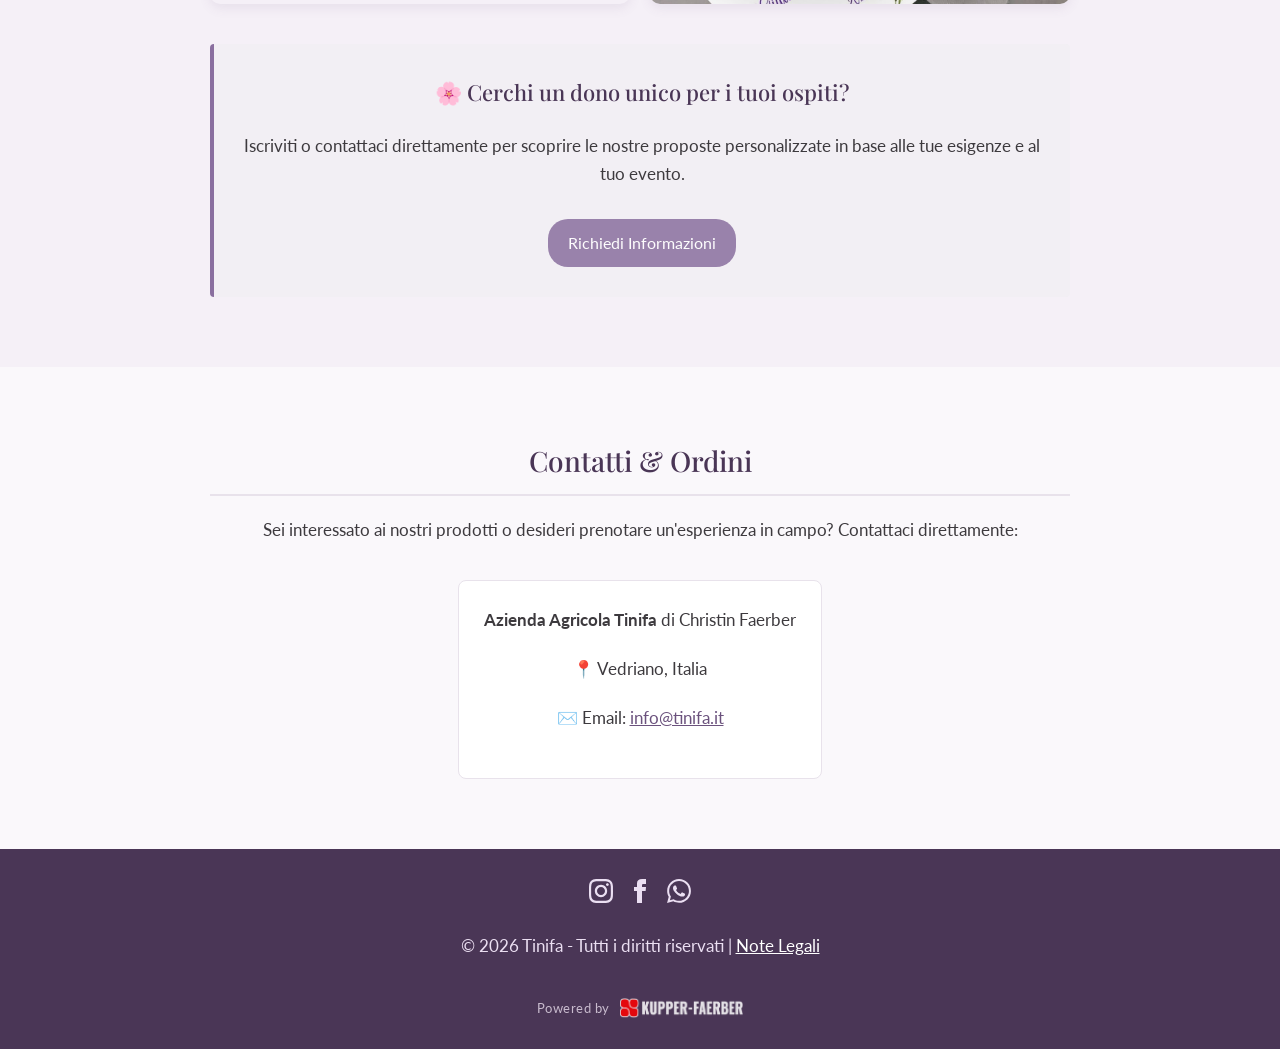
==== commit 8e997918: "Add files via upload" ====
--- a/index.html
+++ b/index.html
@@ -68,7 +68,7 @@
         <div class="hero-overlay">
             <div class="hero-content">
                 <h1>Tinifa</h1>
-                <p class="hero-subtitle">L’Essenza della Natura</p>
+                <p class="hero-subtitle">lavanda e piccole gioie</p>
                 <a href="#chi-siamo-text" class="scroll-down-arrow" aria-label="Scroll down">↓</a>
             </div>
         </div>
@@ -86,13 +86,13 @@
                     <input type="checkbox" id="read-more-toggle" class="read-more-toggle">
                     
                     <div class="more-content">
-                        <p>Nel cuore delle colline di Vedriano, la nostra azienda agricola nasce dalla passione per la lavanda e il rispetto profondo per la natura.</p>
-                        <p>Coltiviamo e raccogliamo a mano ogni fiore, trasformandolo con cura in oli essenziali puri, cosmetici naturali e creazioni artigianali uniche.</p>
+                        <p>Nel cuore delle colline di Vedriano, la mia azienda agricola nasce dalla passione per la lavanda e il rispetto profondo per la natura.</p>
+                        <p>coltivo e raccolgo a mano ogni fiore, trasformandolo con cura in oli essenziali puri, cosmetici naturali e creazioni artigianali uniche.</p>
                         <p>Ogni prodotto racchiude l'essenza autentica della nostra terra, pensata per donarti momenti di puro benessere e armonia.</p>
                     </div>
 
                     <label for="read-more-toggle" class="read-more-btn">
-                        <span class="btn-text-more">Scopri la nostra storia ↓</span>
+                        <span class="btn-text-more">Scopri la mia storia↓</span>
                         <span class="btn-text-less">Mostra meno ↑</span>
                     </label>
                 </div>
@@ -103,7 +103,7 @@
     <section id="agricoltura-sociale" style="background-color: #f1f3f0">
     <div class="container reveal-element">
         <h2>Agricoltura Sociale & Inclusione</h2>
-        <p>In Tinifa la terra diventa un luogo di incontro, crescita personale e integrazione. Crediamo nel valore terapeutico ed educativo della natura e promuoviamo percorsi dedicati al sostegno e all'inclusione sociale.</p>
+        <p>In Tinifa la terra diventa un luogo di incontro, crescita personale e integrazione. Credo nel valore terapeutico ed educativo della natura e promuoviamo percorsi dedicati al sostegno e all'inclusione sociale.</p>
         
         <div class="inclusion-mosaic reveal-element">
             <div class="mosaic-card card-1">
@@ -115,7 +115,7 @@
         </div>
 
         <div class="highlight-box reveal-element" style="margin-top: 35px;">
-            <h3>I Nostri Percorsi & Progetti</h3>
+            <h3>I miei percorsi e progetti</h3>
             <ul style="margin-left: 20px; line-height: 1.8; color: #554d5a;">
                 <li><strong>Ortoterapia & Benessere:</strong> Attività a contatto con la natura per ritrovare equilibrio.</li>
                 <li><strong>Percorsi di Inclusione Sociale:</strong> Collaborazioni e progetti dedicati a persone fragili.</li>
@@ -165,60 +165,69 @@
             </div>
 
             <div class="harvest-timeline reveal-element">
-                <h3 style="text-align: center; margin-bottom: 35px;">Dal Campo al Laboratorio</h3>
+                <h3 style="text-align: center; margin-bottom: 35px;">Dal campo al prodotto</h3>
 
                 <div class="timeline-container">
-                    <!-- Schritt 1: Ernte (Feld) -->
+                    
                     <div class="timeline-item left">
                         <div class="timeline-content">
-                            <span class="timeline-step">1. In Campo</span>
-                            <h4>La Fioritura & Cura</h4>
-                            <p>Nelle colline di Vedriano la lavanda cresce seguendo il ritmo naturale delle stagioni, curata con dedizione e rispetto.</p>
+                            <h4>Coltivazione</h4>
+                            <p>La coltivazione inizia con piccole piante biologiche e biodinamiche, scelte con cura.</p>
                             <div class="timeline-img-box">
-                                <img src="images/Ernte3.jpg" alt="Fioritura della Lavanda">
+                                <img src="images/colti.jpg" alt="Fioritura della Lavanda">
                             </div>
                         </div>
                     </div>
 
-                    <!-- Schritt 2: Ernte (Feld) -->
+                    
                     <div class="timeline-item right">
                         <div class="timeline-content">
-                            <span class="timeline-step">2. In Campo</span>
-                            <h4>La Raccolta a Mano</h4>
-                            <p>Durante la piena fioritura raccogliamo i fiori manualmente a uno a uno, per preservare intatte tutte le proprietà aromatiche.</p>
+                            <h4>Cura e fioritura</h4>
+                            <p>Testo come hai scritto tu</p>
                             <div class="timeline-img-box">
-                                <img src="images/Ernte2.jpg" alt="Raccolta a mano nel campo">
+                                <img src="images/Fiori.jpg" alt="Raccolta a mano nel campo">
                             </div>
                         </div>
                     </div>
 
-                    <!-- Schritt 3: Labor -->
+                    
+                    <div class="timeline-item left">
+                        <div class="timeline-content">
+                            
+                            <h4>Raccolta</h4>
+                            <p>Raccogliamo i fiori a mano durante la piena fioritura, lasciandone una parte per la biodiversità.</p>
+                            <div class="timeline-img-box">
+                                <img src="images/Ernte3.jpg" alt="Estrazione in laboratorio">
+                            </div>
+                        </div>
+                    </div>
+
+                    
+                    <div class="timeline-item right">
+                        <div class="timeline-content">
+                            <span class="timeline-step">4. Laboratorio</span>
+                            <h4>Lavorazione e distillazione </h4>
+                            <p>Dopo la raccolta, i fiori vengono essiccati per cuscini e sacchetti oppure distillati per ottenere olio essenziale e idrolato.</p>
+                            <div class="timeline-img-box">
+                                <img src="images/Extraktion_Öl.jpg" alt="Creazione cosmetici e cuscini">
+                            </div>
+                        </div>
+                    </div>
+ 
                     <div class="timeline-item left">
                         <div class="timeline-content">
                             <span class="timeline-step">3. Laboratorio</span>
-                            <h4>Estrazione & Distillazione</h4>
-                            <p>Nel nostro laboratorio interno trasformiamo i fiori freschi attraverso metodi tradizionali per ottenere oli essenziali puri.</p>
+                            <h4>Trasformazione</h4>
+                            <p></p>
                             <div class="timeline-img-box">
-                                <img src="images/Extraktion_Öl.jpg" alt="Estrazione in laboratorio">
+                                <img src="images/produtti.jpeg" alt="Estrazione in laboratorio">
                             </div>
                         </div>
                     </div>
-
-                    <!-- Schritt 4: Labor -->
-                    <div class="timeline-item right">
-                        <div class="timeline-content">
-                            <span class="timeline-step">4. Laboratorio</span>
-                            <h4>Creazione Artigianale</h4>
-                            <p>Realizziamo a mano i nostri cuscini aromatici, le linee cosmetiche e le ceramiche botaniche uniche.</p>
-                            <div class="timeline-img-box">
-                                <img src="images/Verarbeitung.jpg" alt="Creazione cosmetici e cuscini">
-                            </div>
-                        </div>
-                    </div>
-                </div>
-            </div>
-
-            <h3 class="category-title reveal-element">🪻 Cuscini alla Lavanda</h3>
+                </div>
+            </div>
+
+            <h3 class="category-title reveal-element">🪻 Cuscinetti alla Lavanda</h3>
             <div class="product-grid reveal-element">
                 <div class="product-card">
                     <img src="images/prod-cuscino-fiori.jpg" alt="Cuscino Aromatico Floreale" class="product-img">
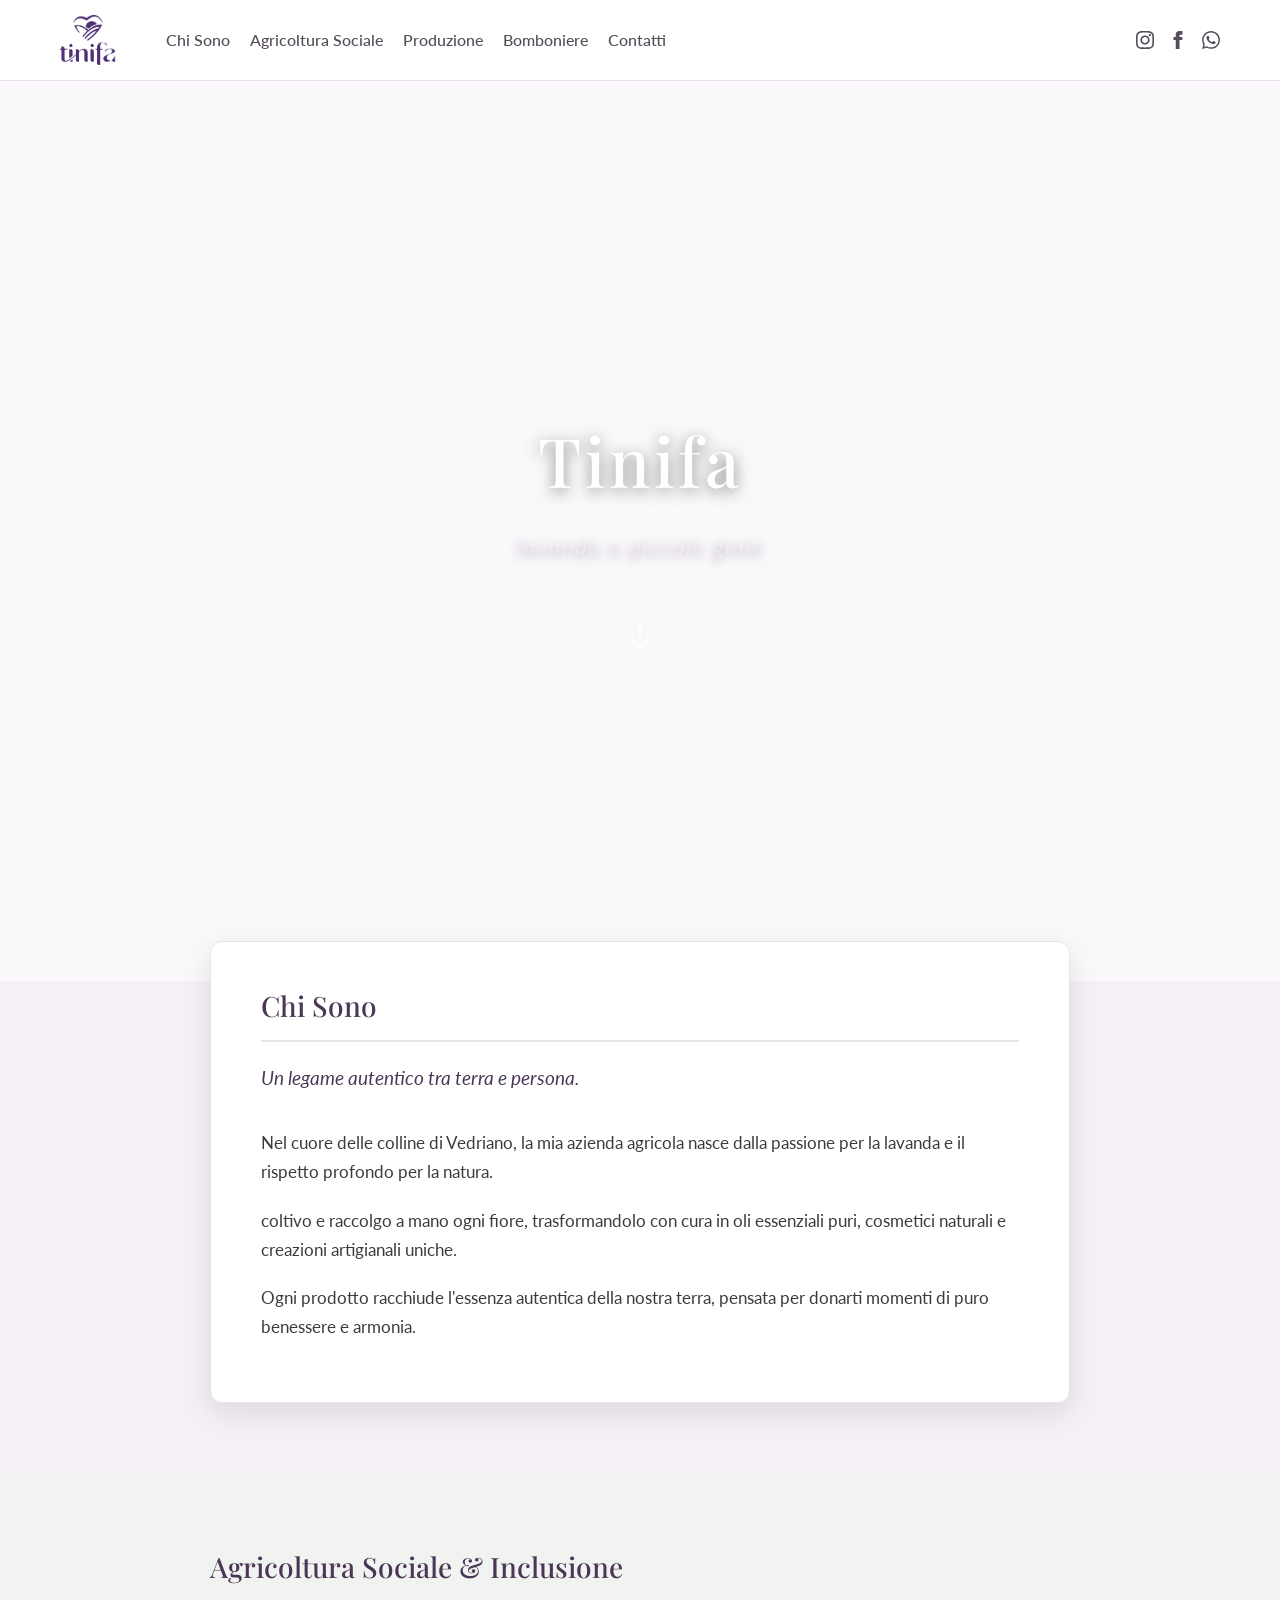
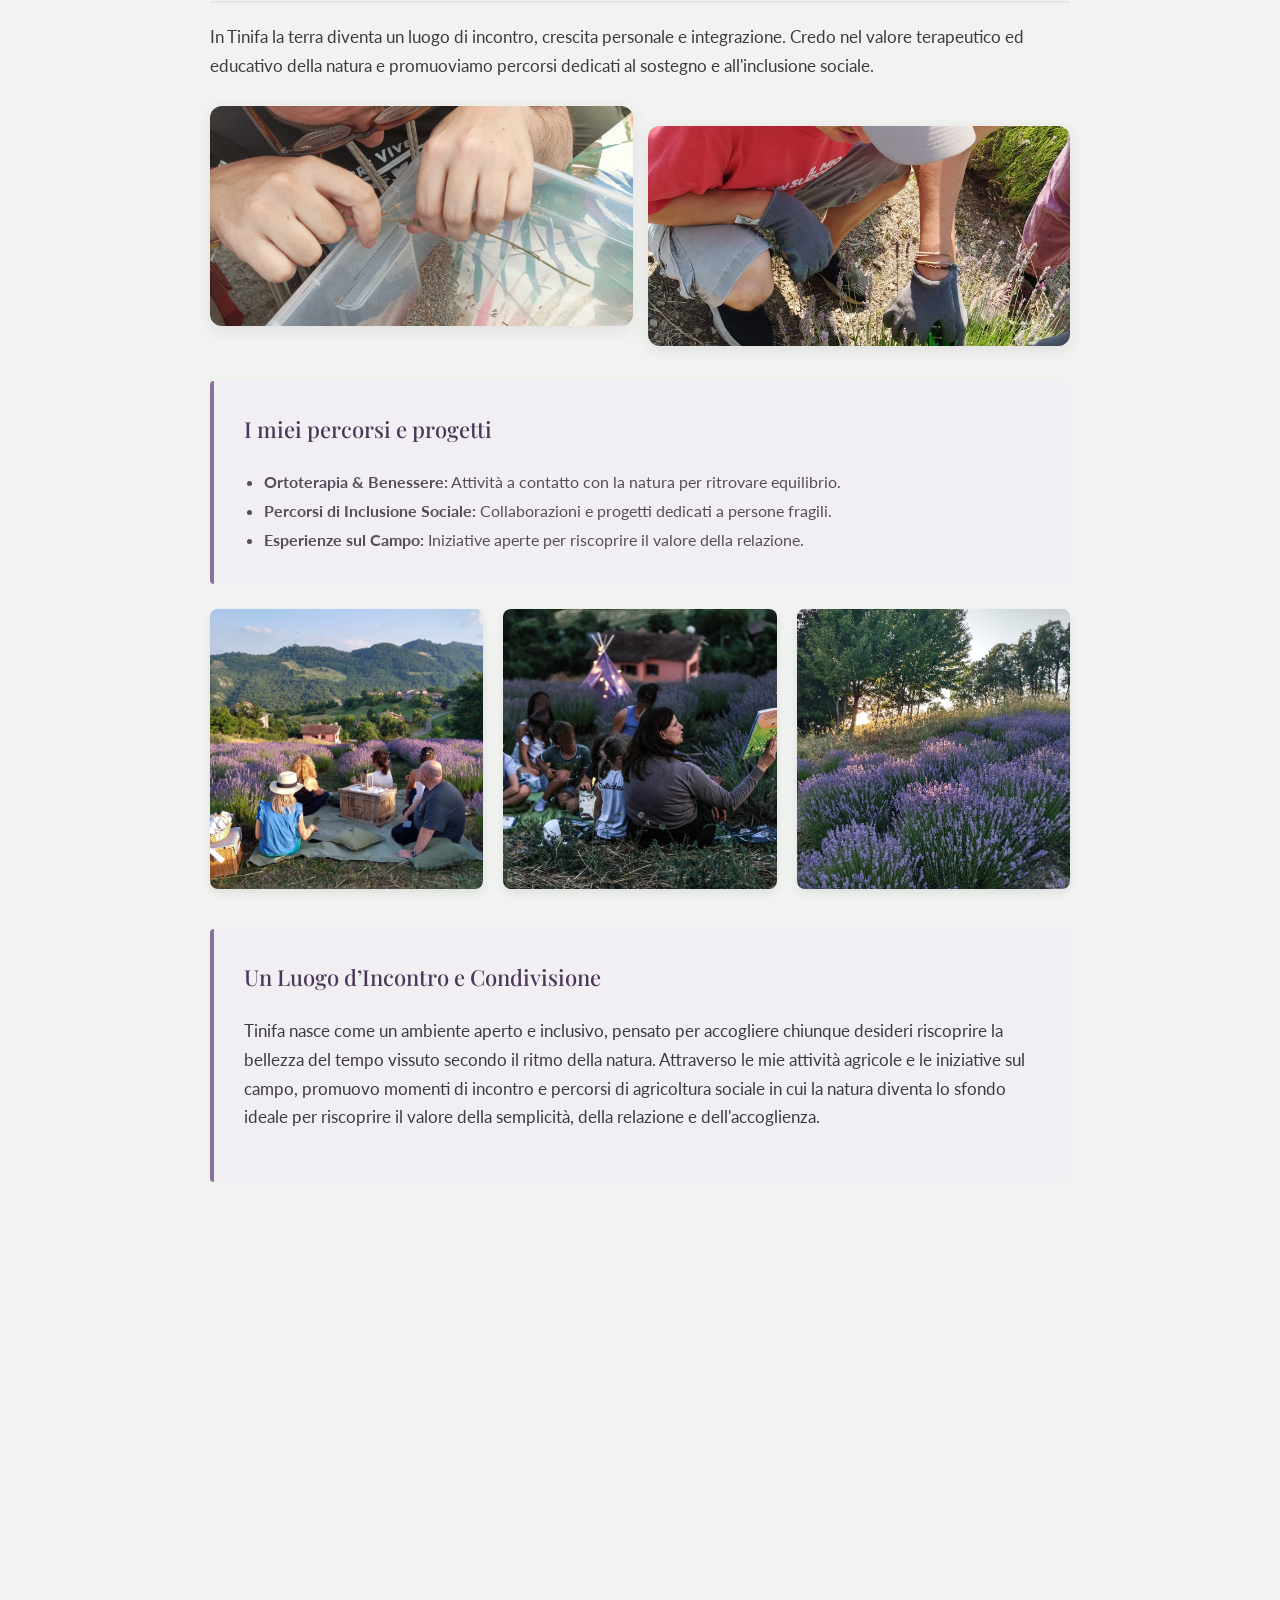
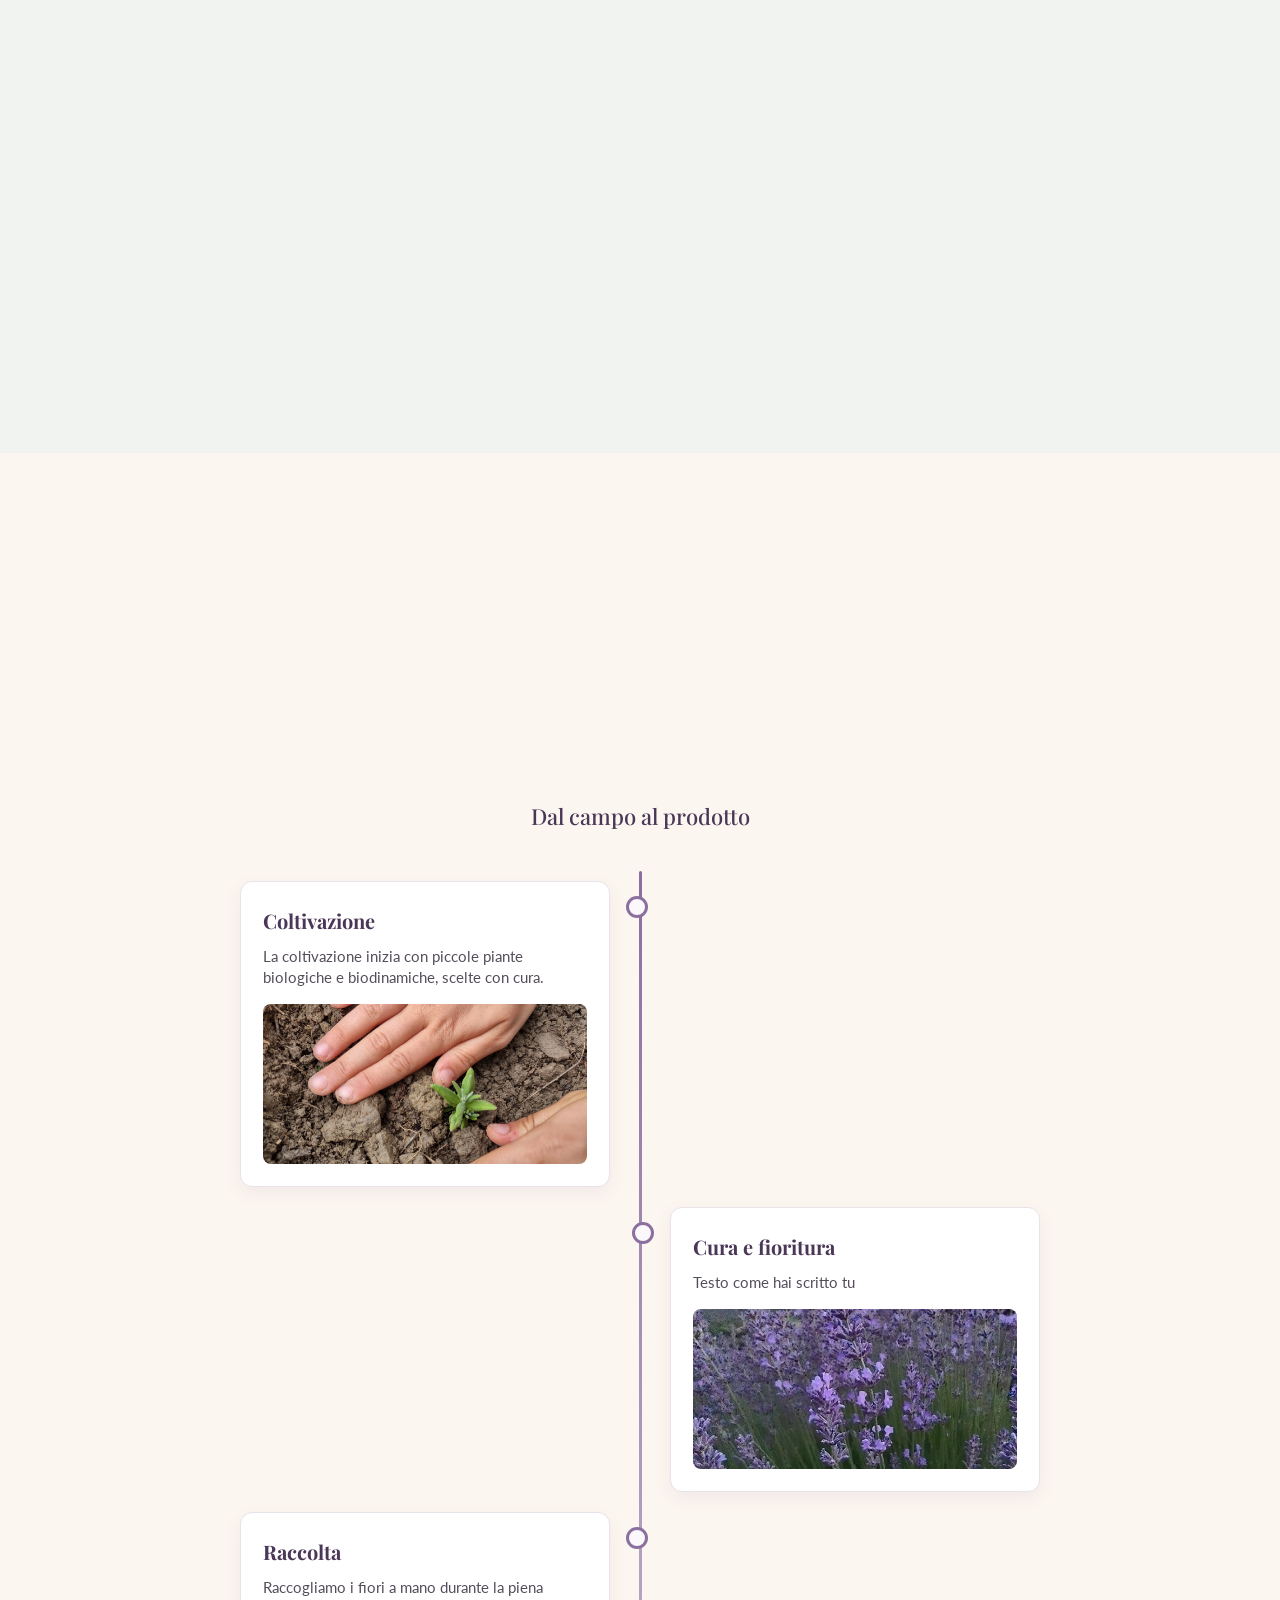
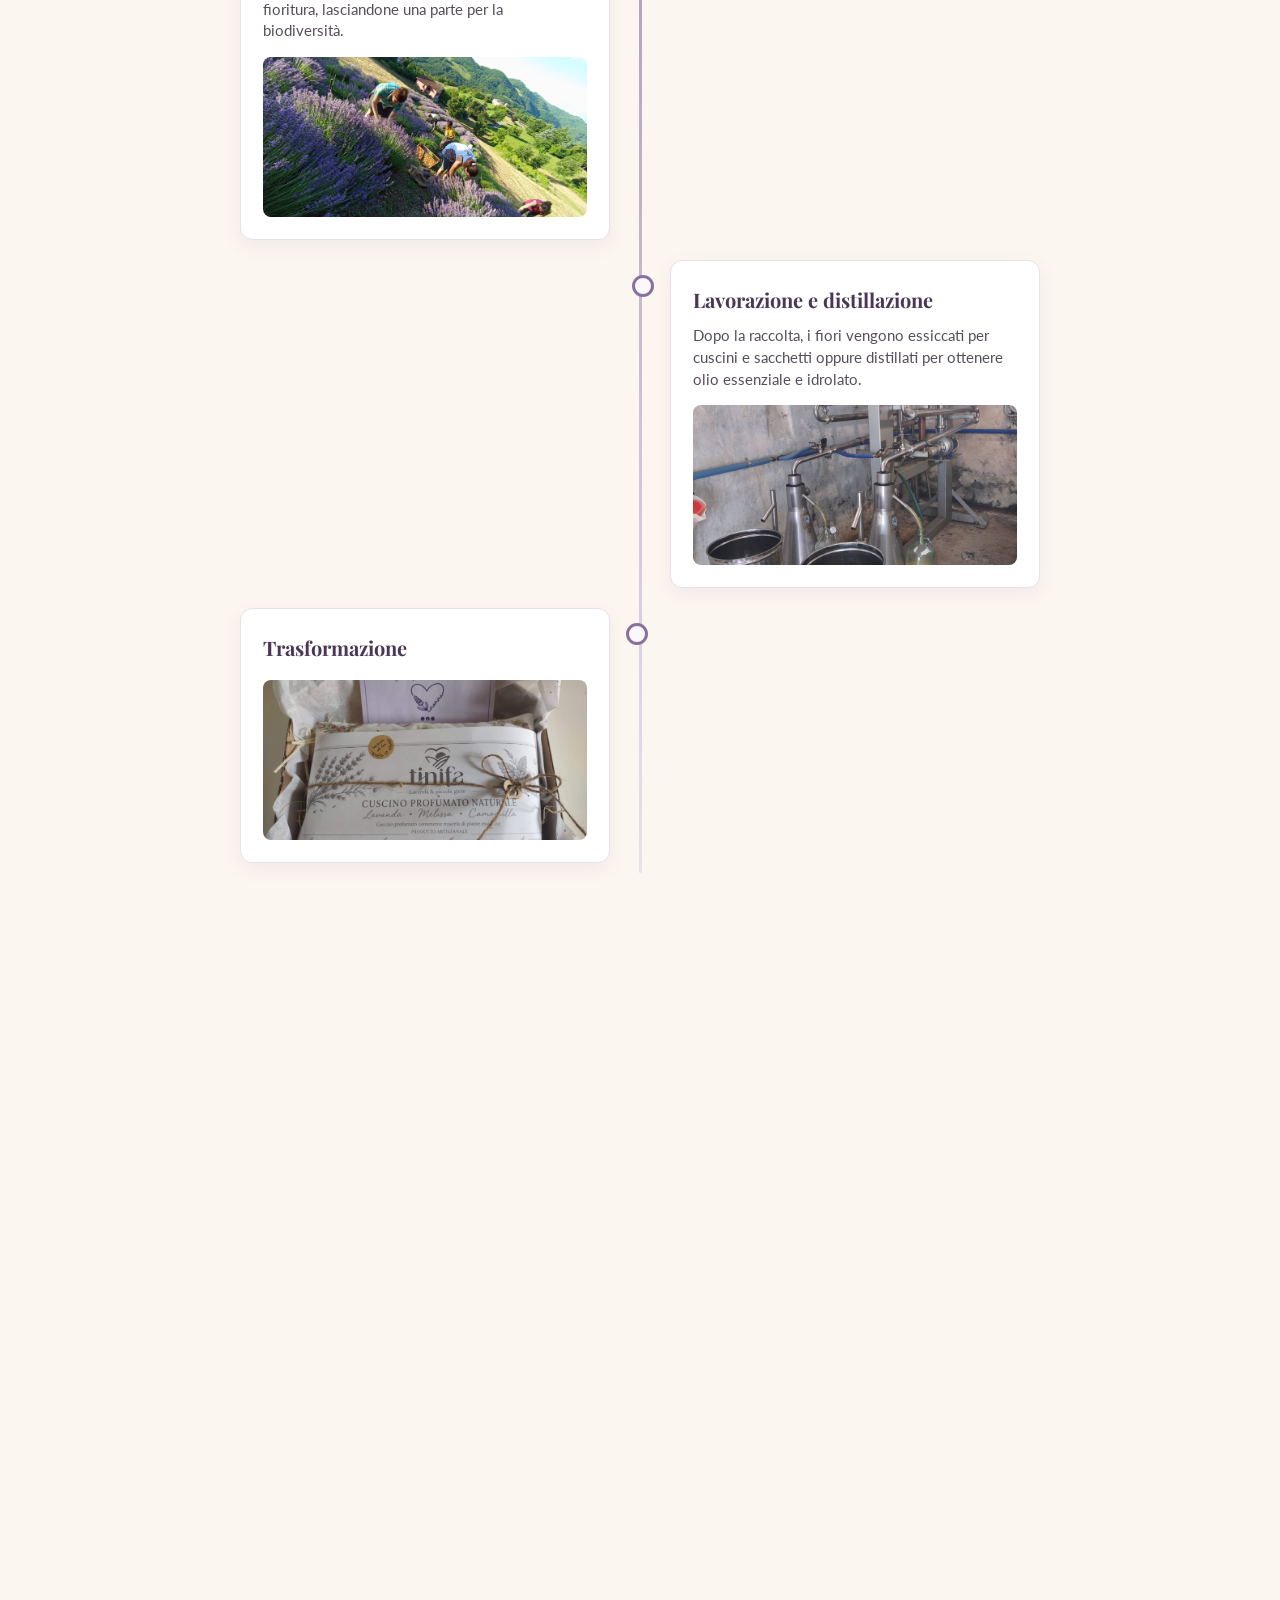
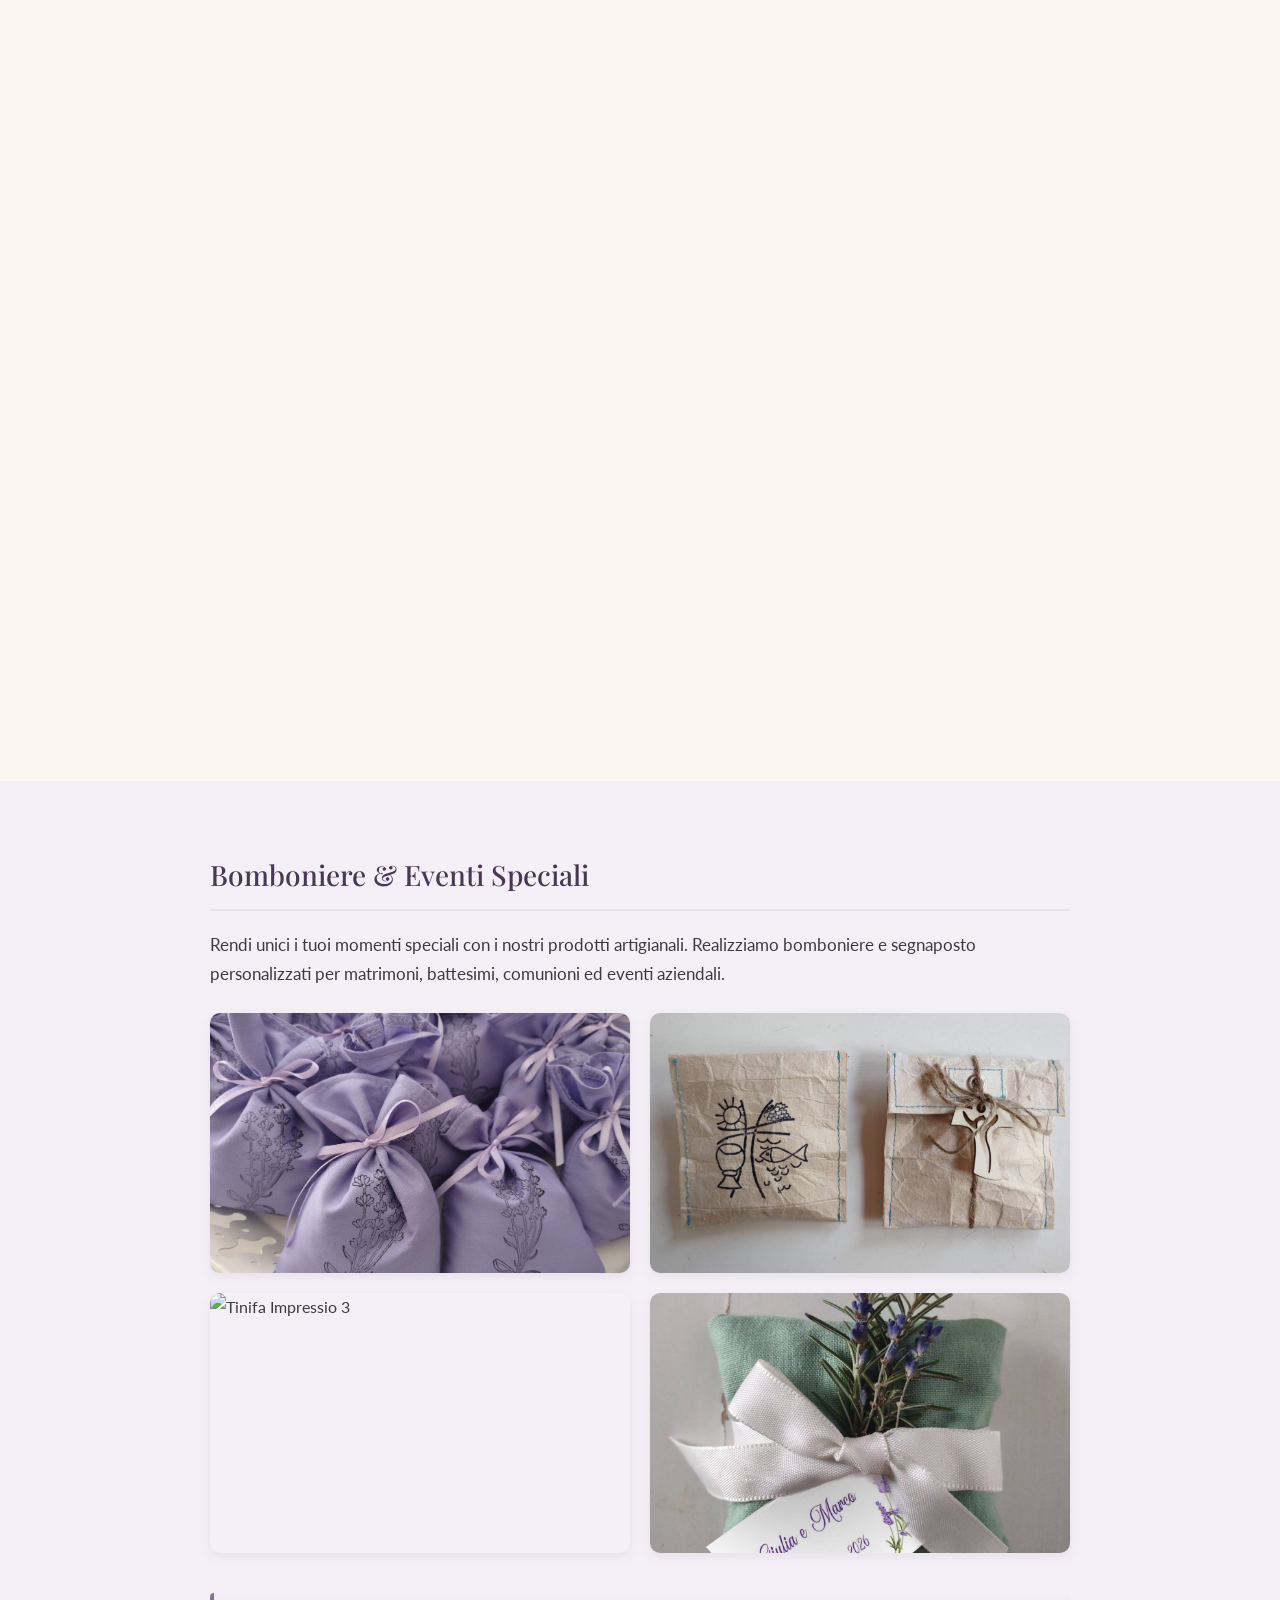
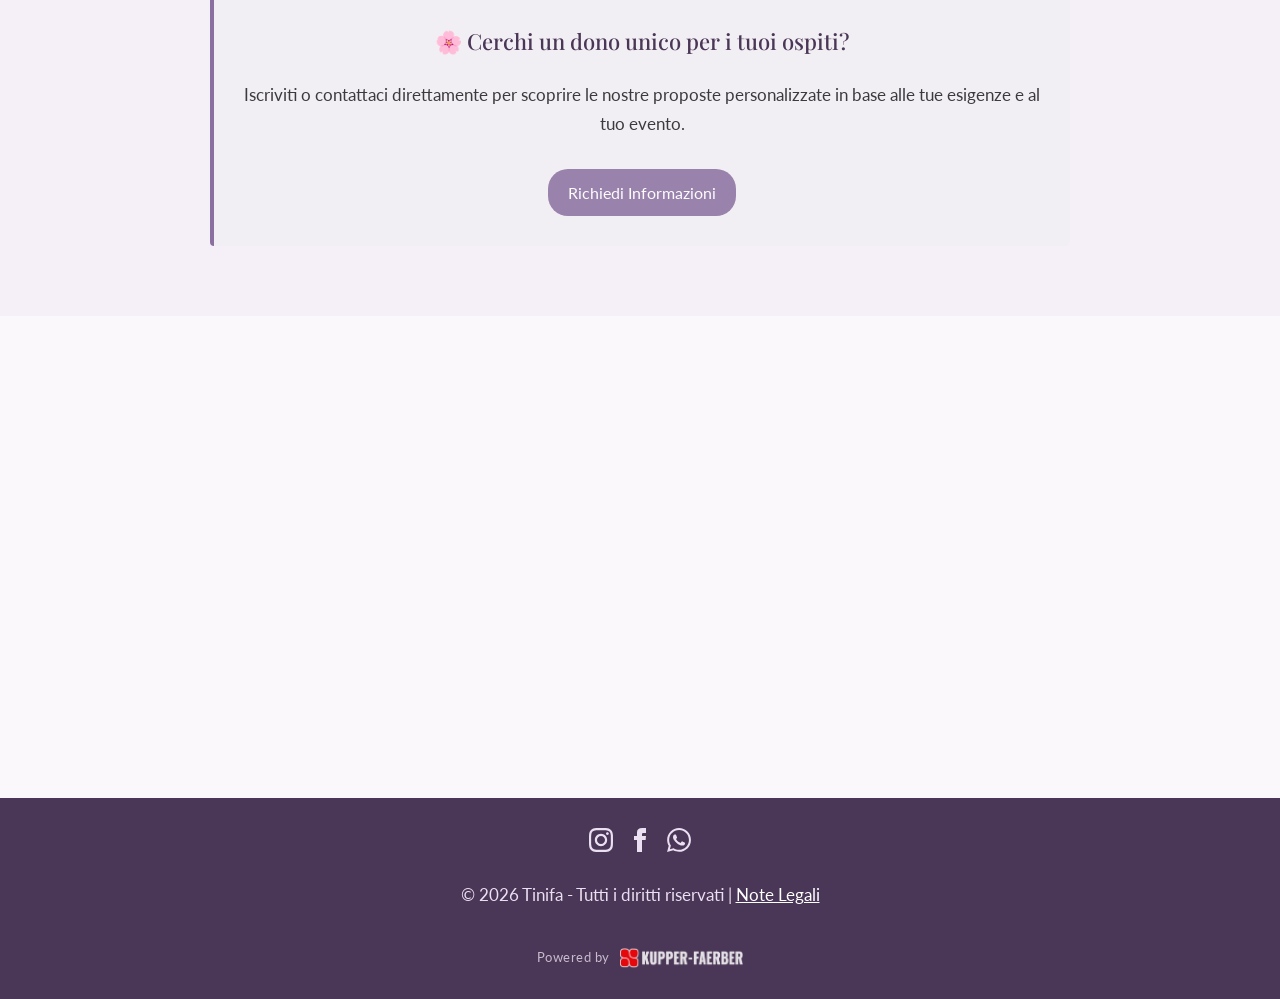
==== commit 84d902ff: "Add files via upload" ====
--- a/index.html
+++ b/index.html
@@ -205,7 +205,7 @@
                     
                     <div class="timeline-item right">
                         <div class="timeline-content">
-                            <span class="timeline-step">4. Laboratorio</span>
+
                             <h4>Lavorazione e distillazione </h4>
                             <p>Dopo la raccolta, i fiori vengono essiccati per cuscini e sacchetti oppure distillati per ottenere olio essenziale e idrolato.</p>
                             <div class="timeline-img-box">
@@ -216,7 +216,7 @@
  
                     <div class="timeline-item left">
                         <div class="timeline-content">
-                            <span class="timeline-step">3. Laboratorio</span>
+
                             <h4>Trasformazione</h4>
                             <p></p>
                             <div class="timeline-img-box">
